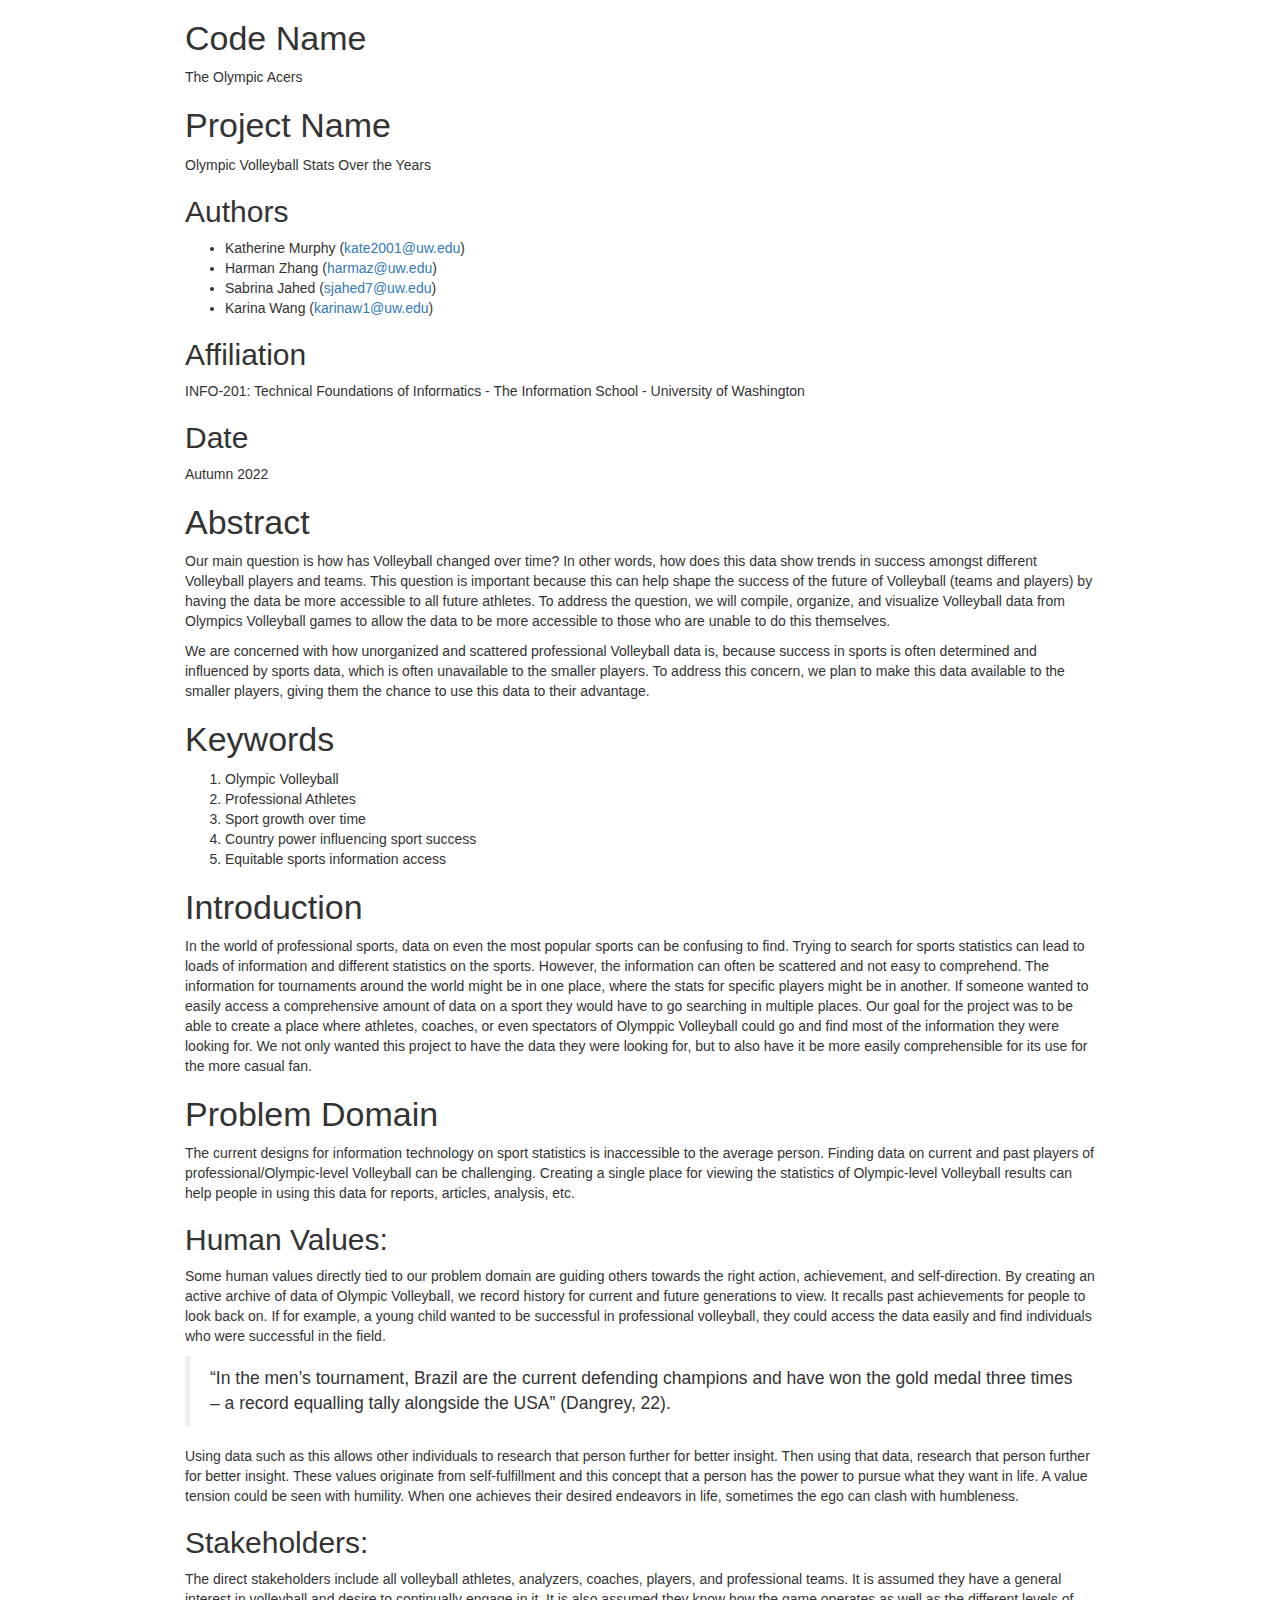
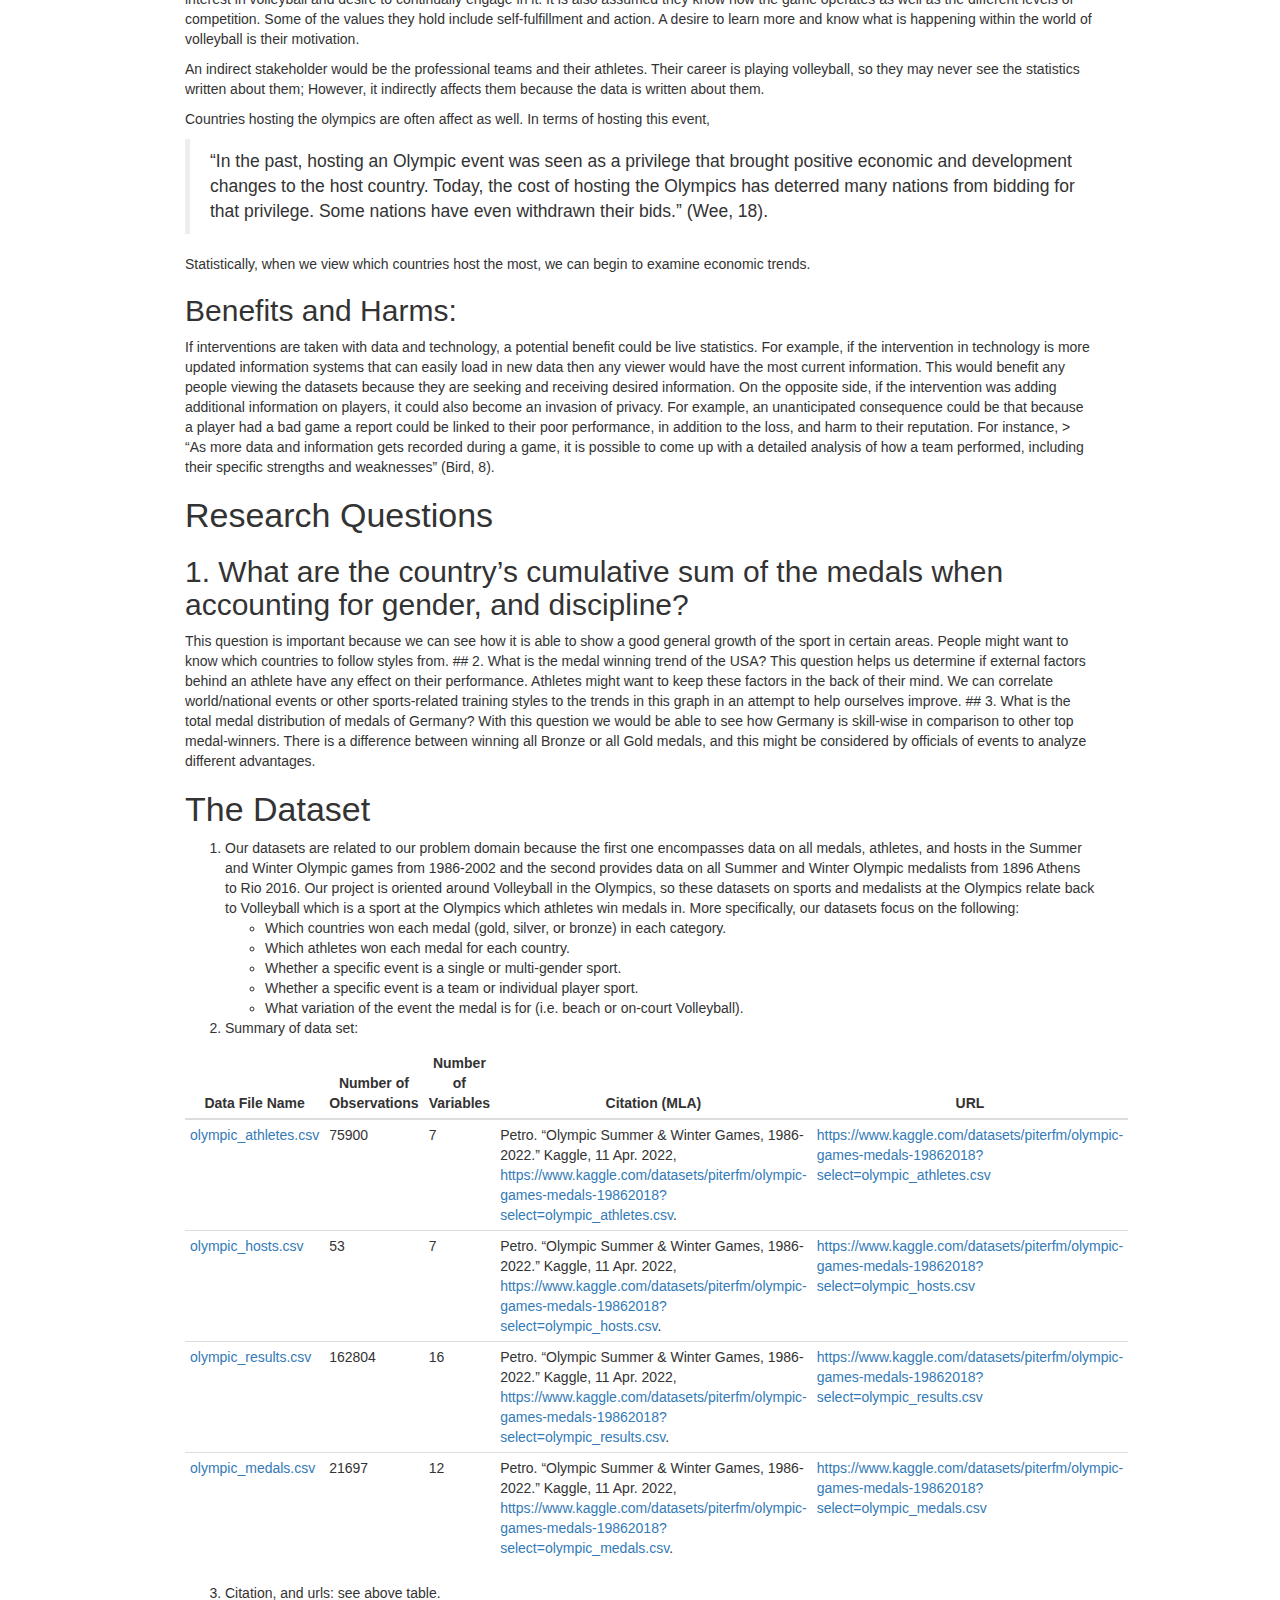
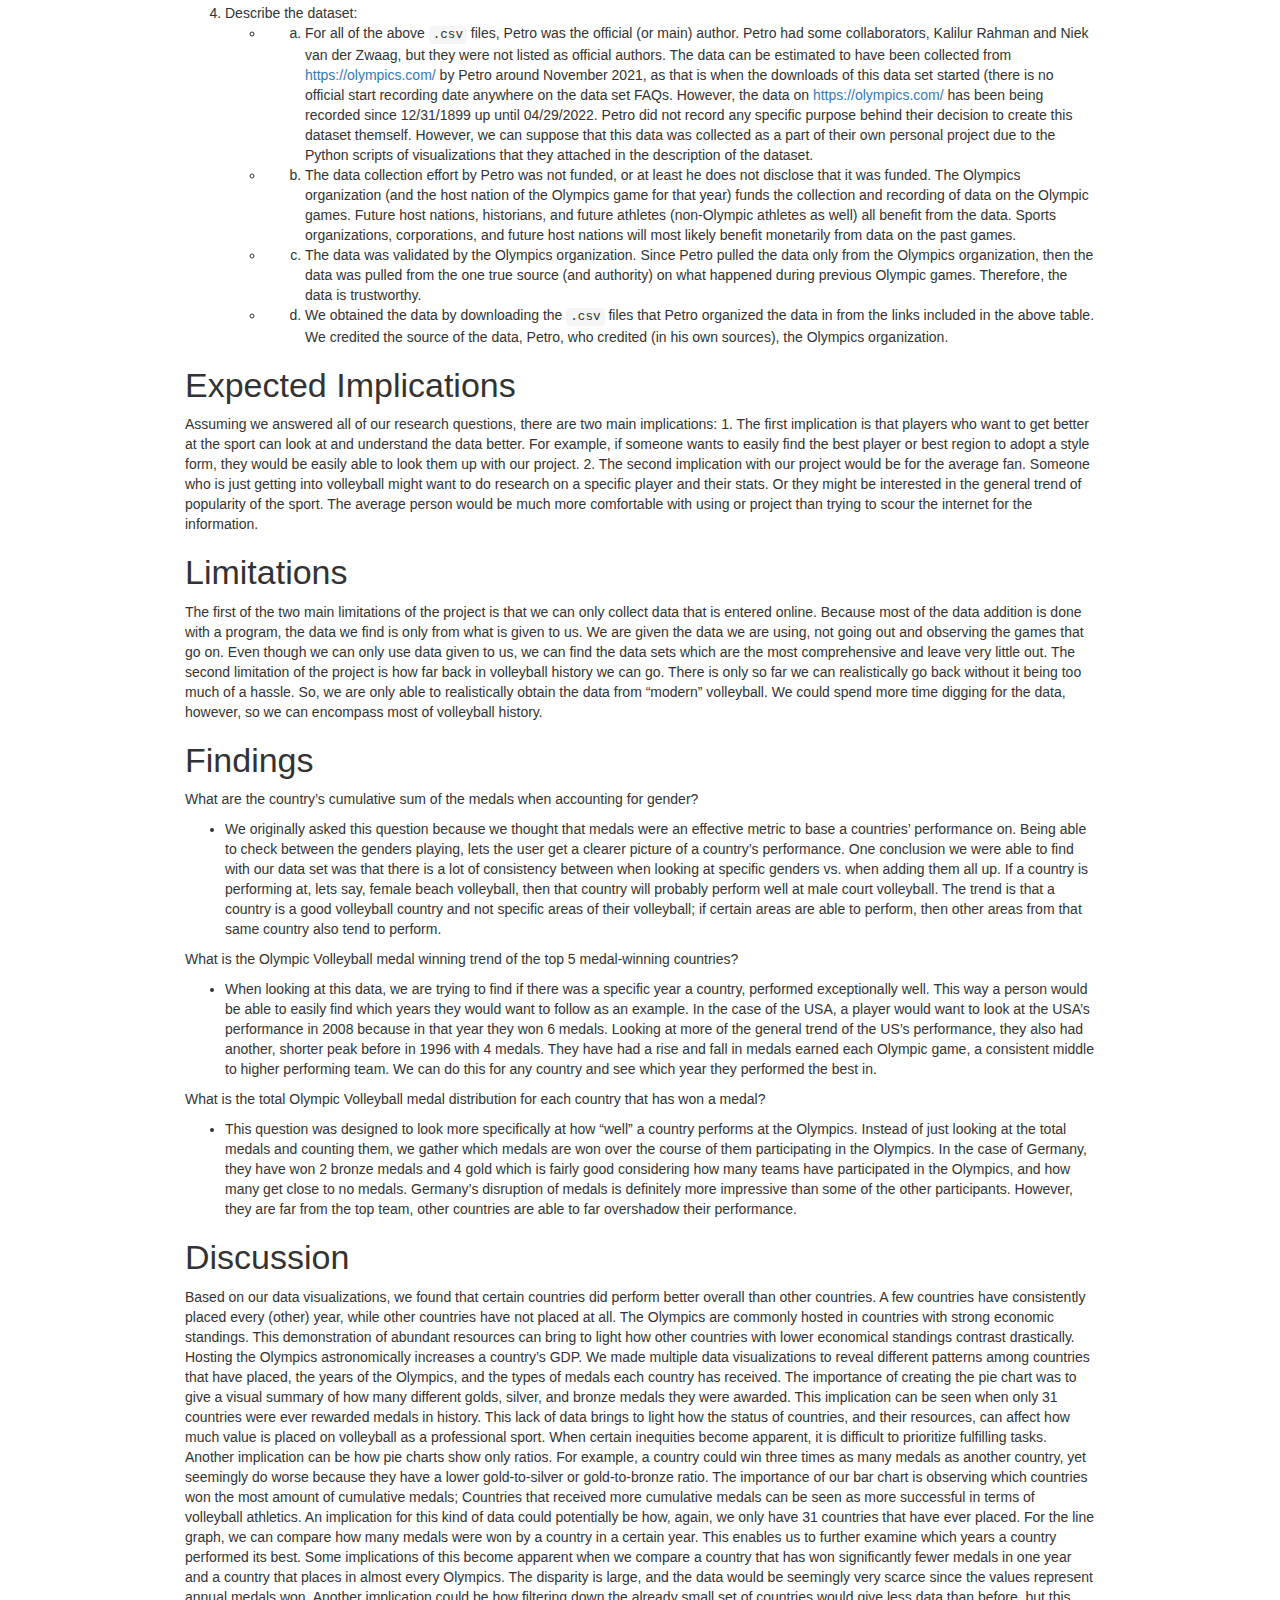
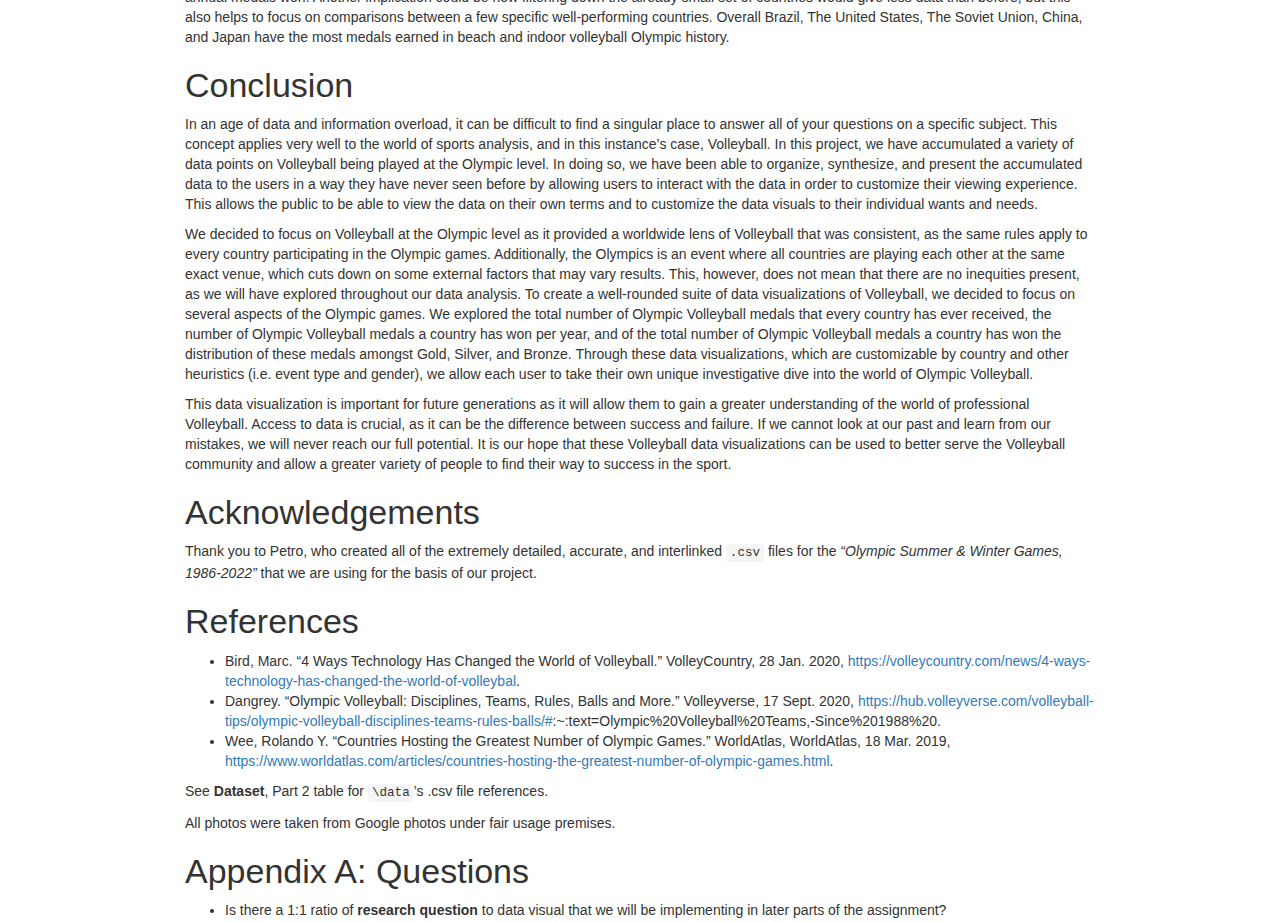
==== docs/p01-proposal.html @ c6825029 "finished p01" ====
<!DOCTYPE html>

<html>

<head>

<meta charset="utf-8" />
<meta name="generator" content="pandoc" />
<meta http-equiv="X-UA-Compatible" content="IE=EDGE" />




<title>p01-proposal</title>

<script>// Pandoc 2.9 adds attributes on both header and div. We remove the former (to
// be compatible with the behavior of Pandoc < 2.8).
document.addEventListener('DOMContentLoaded', function(e) {
  var hs = document.querySelectorAll("div.section[class*='level'] > :first-child");
  var i, h, a;
  for (i = 0; i < hs.length; i++) {
    h = hs[i];
    if (!/^h[1-6]$/i.test(h.tagName)) continue;  // it should be a header h1-h6
    a = h.attributes;
    while (a.length > 0) h.removeAttribute(a[0].name);
  }
});
</script>
<script>/*! jQuery v3.6.0 | (c) OpenJS Foundation and other contributors | jquery.org/license */
!function(e,t){"use strict";"object"==typeof module&&"object"==typeof module.exports?module.exports=e.document?t(e,!0):function(e){if(!e.document)throw new Error("jQuery requires a window with a document");return t(e)}:t(e)}("undefined"!=typeof window?window:this,function(C,e){"use strict";var t=[],r=Object.getPrototypeOf,s=t.slice,g=t.flat?function(e){return t.flat.call(e)}:function(e){return t.concat.apply([],e)},u=t.push,i=t.indexOf,n={},o=n.toString,v=n.hasOwnProperty,a=v.toString,l=a.call(Object),y={},m=function(e){return"function"==typeof e&&"number"!=typeof e.nodeType&&"function"!=typeof e.item},x=function(e){return null!=e&&e===e.window},E=C.document,c={type:!0,src:!0,nonce:!0,noModule:!0};function b(e,t,n){var r,i,o=(n=n||E).createElement("script");if(o.text=e,t)for(r in c)(i=t[r]||t.getAttribute&&t.getAttribute(r))&&o.setAttribute(r,i);n.head.appendChild(o).parentNode.removeChild(o)}function w(e){return null==e?e+"":"object"==typeof e||"function"==typeof e?n[o.call(e)]||"object":typeof e}var f="3.6.0",S=function(e,t){return new S.fn.init(e,t)};function p(e){var t=!!e&&"length"in e&&e.length,n=w(e);return!m(e)&&!x(e)&&("array"===n||0===t||"number"==typeof t&&0<t&&t-1 in e)}S.fn=S.prototype={jquery:f,constructor:S,length:0,toArray:function(){return s.call(this)},get:function(e){return null==e?s.call(this):e<0?this[e+this.length]:this[e]},pushStack:function(e){var t=S.merge(this.constructor(),e);return t.prevObject=this,t},each:function(e){return S.each(this,e)},map:function(n){return this.pushStack(S.map(this,function(e,t){return n.call(e,t,e)}))},slice:function(){return this.pushStack(s.apply(this,arguments))},first:function(){return this.eq(0)},last:function(){return this.eq(-1)},even:function(){return this.pushStack(S.grep(this,function(e,t){return(t+1)%2}))},odd:function(){return this.pushStack(S.grep(this,function(e,t){return t%2}))},eq:function(e){var t=this.length,n=+e+(e<0?t:0);return this.pushStack(0<=n&&n<t?[this[n]]:[])},end:function(){return this.prevObject||this.constructor()},push:u,sort:t.sort,splice:t.splice},S.extend=S.fn.extend=function(){var e,t,n,r,i,o,a=arguments[0]||{},s=1,u=arguments.length,l=!1;for("boolean"==typeof a&&(l=a,a=arguments[s]||{},s++),"object"==typeof a||m(a)||(a={}),s===u&&(a=this,s--);s<u;s++)if(null!=(e=arguments[s]))for(t in e)r=e[t],"__proto__"!==t&&a!==r&&(l&&r&&(S.isPlainObject(r)||(i=Array.isArray(r)))?(n=a[t],o=i&&!Array.isArray(n)?[]:i||S.isPlainObject(n)?n:{},i=!1,a[t]=S.extend(l,o,r)):void 0!==r&&(a[t]=r));return a},S.extend({expando:"jQuery"+(f+Math.random()).replace(/\D/g,""),isReady:!0,error:function(e){throw new Error(e)},noop:function(){},isPlainObject:function(e){var t,n;return!(!e||"[object Object]"!==o.call(e))&&(!(t=r(e))||"function"==typeof(n=v.call(t,"constructor")&&t.constructor)&&a.call(n)===l)},isEmptyObject:function(e){var t;for(t in e)return!1;return!0},globalEval:function(e,t,n){b(e,{nonce:t&&t.nonce},n)},each:function(e,t){var n,r=0;if(p(e)){for(n=e.length;r<n;r++)if(!1===t.call(e[r],r,e[r]))break}else for(r in e)if(!1===t.call(e[r],r,e[r]))break;return e},makeArray:function(e,t){var n=t||[];return null!=e&&(p(Object(e))?S.merge(n,"string"==typeof e?[e]:e):u.call(n,e)),n},inArray:function(e,t,n){return null==t?-1:i.call(t,e,n)},merge:function(e,t){for(var n=+t.length,r=0,i=e.length;r<n;r++)e[i++]=t[r];return e.length=i,e},grep:function(e,t,n){for(var r=[],i=0,o=e.length,a=!n;i<o;i++)!t(e[i],i)!==a&&r.push(e[i]);return r},map:function(e,t,n){var r,i,o=0,a=[];if(p(e))for(r=e.length;o<r;o++)null!=(i=t(e[o],o,n))&&a.push(i);else for(o in e)null!=(i=t(e[o],o,n))&&a.push(i);return g(a)},guid:1,support:y}),"function"==typeof Symbol&&(S.fn[Symbol.iterator]=t[Symbol.iterator]),S.each("Boolean Number String Function Array Date RegExp Object Error Symbol".split(" "),function(e,t){n["[object "+t+"]"]=t.toLowerCase()});var d=function(n){var e,d,b,o,i,h,f,g,w,u,l,T,C,a,E,v,s,c,y,S="sizzle"+1*new Date,p=n.document,k=0,r=0,m=ue(),x=ue(),A=ue(),N=ue(),j=function(e,t){return e===t&&(l=!0),0},D={}.hasOwnProperty,t=[],q=t.pop,L=t.push,H=t.push,O=t.slice,P=function(e,t){for(var n=0,r=e.length;n<r;n++)if(e[n]===t)return n;return-1},R="checked|selected|async|autofocus|autoplay|controls|defer|disabled|hidden|ismap|loop|multiple|open|readonly|required|scoped",M="[\\x20\\t\\r\\n\\f]",I="(?:\\\\[\\da-fA-F]{1,6}"+M+"?|\\\\[^\\r\\n\\f]|[\\w-]|[^\0-\\x7f])+",W="\\["+M+"*("+I+")(?:"+M+"*([*^$|!~]?=)"+M+"*(?:'((?:\\\\.|[^\\\\'])*)'|\"((?:\\\\.|[^\\\\\"])*)\"|("+I+"))|)"+M+"*\\]",F=":("+I+")(?:\\((('((?:\\\\.|[^\\\\'])*)'|\"((?:\\\\.|[^\\\\\"])*)\")|((?:\\\\.|[^\\\\()[\\]]|"+W+")*)|.*)\\)|)",B=new RegExp(M+"+","g"),$=new RegExp("^"+M+"+|((?:^|[^\\\\])(?:\\\\.)*)"+M+"+$","g"),_=new RegExp("^"+M+"*,"+M+"*"),z=new RegExp("^"+M+"*([>+~]|"+M+")"+M+"*"),U=new RegExp(M+"|>"),X=new RegExp(F),V=new RegExp("^"+I+"$"),G={ID:new RegExp("^#("+I+")"),CLASS:new RegExp("^\\.("+I+")"),TAG:new RegExp("^("+I+"|[*])"),ATTR:new RegExp("^"+W),PSEUDO:new RegExp("^"+F),CHILD:new RegExp("^:(only|first|last|nth|nth-last)-(child|of-type)(?:\\("+M+"*(even|odd|(([+-]|)(\\d*)n|)"+M+"*(?:([+-]|)"+M+"*(\\d+)|))"+M+"*\\)|)","i"),bool:new RegExp("^(?:"+R+")$","i"),needsContext:new RegExp("^"+M+"*[>+~]|:(even|odd|eq|gt|lt|nth|first|last)(?:\\("+M+"*((?:-\\d)?\\d*)"+M+"*\\)|)(?=[^-]|$)","i")},Y=/HTML$/i,Q=/^(?:input|select|textarea|button)$/i,J=/^h\d$/i,K=/^[^{]+\{\s*\[native \w/,Z=/^(?:#([\w-]+)|(\w+)|\.([\w-]+))$/,ee=/[+~]/,te=new RegExp("\\\\[\\da-fA-F]{1,6}"+M+"?|\\\\([^\\r\\n\\f])","g"),ne=function(e,t){var n="0x"+e.slice(1)-65536;return t||(n<0?String.fromCharCode(n+65536):String.fromCharCode(n>>10|55296,1023&n|56320))},re=/([\0-\x1f\x7f]|^-?\d)|^-$|[^\0-\x1f\x7f-\uFFFF\w-]/g,ie=function(e,t){return t?"\0"===e?"\ufffd":e.slice(0,-1)+"\\"+e.charCodeAt(e.length-1).toString(16)+" ":"\\"+e},oe=function(){T()},ae=be(function(e){return!0===e.disabled&&"fieldset"===e.nodeName.toLowerCase()},{dir:"parentNode",next:"legend"});try{H.apply(t=O.call(p.childNodes),p.childNodes),t[p.childNodes.length].nodeType}catch(e){H={apply:t.length?function(e,t){L.apply(e,O.call(t))}:function(e,t){var n=e.length,r=0;while(e[n++]=t[r++]);e.length=n-1}}}function se(t,e,n,r){var i,o,a,s,u,l,c,f=e&&e.ownerDocument,p=e?e.nodeType:9;if(n=n||[],"string"!=typeof t||!t||1!==p&&9!==p&&11!==p)return n;if(!r&&(T(e),e=e||C,E)){if(11!==p&&(u=Z.exec(t)))if(i=u[1]){if(9===p){if(!(a=e.getElementById(i)))return n;if(a.id===i)return n.push(a),n}else if(f&&(a=f.getElementById(i))&&y(e,a)&&a.id===i)return n.push(a),n}else{if(u[2])return H.apply(n,e.getElementsByTagName(t)),n;if((i=u[3])&&d.getElementsByClassName&&e.getElementsByClassName)return H.apply(n,e.getElementsByClassName(i)),n}if(d.qsa&&!N[t+" "]&&(!v||!v.test(t))&&(1!==p||"object"!==e.nodeName.toLowerCase())){if(c=t,f=e,1===p&&(U.test(t)||z.test(t))){(f=ee.test(t)&&ye(e.parentNode)||e)===e&&d.scope||((s=e.getAttribute("id"))?s=s.replace(re,ie):e.setAttribute("id",s=S)),o=(l=h(t)).length;while(o--)l[o]=(s?"#"+s:":scope")+" "+xe(l[o]);c=l.join(",")}try{return H.apply(n,f.querySelectorAll(c)),n}catch(e){N(t,!0)}finally{s===S&&e.removeAttribute("id")}}}return g(t.replace($,"$1"),e,n,r)}function ue(){var r=[];return function e(t,n){return r.push(t+" ")>b.cacheLength&&delete e[r.shift()],e[t+" "]=n}}function le(e){return e[S]=!0,e}function ce(e){var t=C.createElement("fieldset");try{return!!e(t)}catch(e){return!1}finally{t.parentNode&&t.parentNode.removeChild(t),t=null}}function fe(e,t){var n=e.split("|"),r=n.length;while(r--)b.attrHandle[n[r]]=t}function pe(e,t){var n=t&&e,r=n&&1===e.nodeType&&1===t.nodeType&&e.sourceIndex-t.sourceIndex;if(r)return r;if(n)while(n=n.nextSibling)if(n===t)return-1;return e?1:-1}function de(t){return function(e){return"input"===e.nodeName.toLowerCase()&&e.type===t}}function he(n){return function(e){var t=e.nodeName.toLowerCase();return("input"===t||"button"===t)&&e.type===n}}function ge(t){return function(e){return"form"in e?e.parentNode&&!1===e.disabled?"label"in e?"label"in e.parentNode?e.parentNode.disabled===t:e.disabled===t:e.isDisabled===t||e.isDisabled!==!t&&ae(e)===t:e.disabled===t:"label"in e&&e.disabled===t}}function ve(a){return le(function(o){return o=+o,le(function(e,t){var n,r=a([],e.length,o),i=r.length;while(i--)e[n=r[i]]&&(e[n]=!(t[n]=e[n]))})})}function ye(e){return e&&"undefined"!=typeof e.getElementsByTagName&&e}for(e in d=se.support={},i=se.isXML=function(e){var t=e&&e.namespaceURI,n=e&&(e.ownerDocument||e).documentElement;return!Y.test(t||n&&n.nodeName||"HTML")},T=se.setDocument=function(e){var t,n,r=e?e.ownerDocument||e:p;return r!=C&&9===r.nodeType&&r.documentElement&&(a=(C=r).documentElement,E=!i(C),p!=C&&(n=C.defaultView)&&n.top!==n&&(n.addEventListener?n.addEventListener("unload",oe,!1):n.attachEvent&&n.attachEvent("onunload",oe)),d.scope=ce(function(e){return a.appendChild(e).appendChild(C.createElement("div")),"undefined"!=typeof e.querySelectorAll&&!e.querySelectorAll(":scope fieldset div").length}),d.attributes=ce(function(e){return e.className="i",!e.getAttribute("className")}),d.getElementsByTagName=ce(function(e){return e.appendChild(C.createComment("")),!e.getElementsByTagName("*").length}),d.getElementsByClassName=K.test(C.getElementsByClassName),d.getById=ce(function(e){return a.appendChild(e).id=S,!C.getElementsByName||!C.getElementsByName(S).length}),d.getById?(b.filter.ID=function(e){var t=e.replace(te,ne);return function(e){return e.getAttribute("id")===t}},b.find.ID=function(e,t){if("undefined"!=typeof t.getElementById&&E){var n=t.getElementById(e);return n?[n]:[]}}):(b.filter.ID=function(e){var n=e.replace(te,ne);return function(e){var t="undefined"!=typeof e.getAttributeNode&&e.getAttributeNode("id");return t&&t.value===n}},b.find.ID=function(e,t){if("undefined"!=typeof t.getElementById&&E){var n,r,i,o=t.getElementById(e);if(o){if((n=o.getAttributeNode("id"))&&n.value===e)return[o];i=t.getElementsByName(e),r=0;while(o=i[r++])if((n=o.getAttributeNode("id"))&&n.value===e)return[o]}return[]}}),b.find.TAG=d.getElementsByTagName?function(e,t){return"undefined"!=typeof t.getElementsByTagName?t.getElementsByTagName(e):d.qsa?t.querySelectorAll(e):void 0}:function(e,t){var n,r=[],i=0,o=t.getElementsByTagName(e);if("*"===e){while(n=o[i++])1===n.nodeType&&r.push(n);return r}return o},b.find.CLASS=d.getElementsByClassName&&function(e,t){if("undefined"!=typeof t.getElementsByClassName&&E)return t.getElementsByClassName(e)},s=[],v=[],(d.qsa=K.test(C.querySelectorAll))&&(ce(function(e){var t;a.appendChild(e).innerHTML="<a id='"+S+"'></a><select id='"+S+"-\r\\' msallowcapture=''><option selected=''></option></select>",e.querySelectorAll("[msallowcapture^='']").length&&v.push("[*^$]="+M+"*(?:''|\"\")"),e.querySelectorAll("[selected]").length||v.push("\\["+M+"*(?:value|"+R+")"),e.querySelectorAll("[id~="+S+"-]").length||v.push("~="),(t=C.createElement("input")).setAttribute("name",""),e.appendChild(t),e.querySelectorAll("[name='']").length||v.push("\\["+M+"*name"+M+"*="+M+"*(?:''|\"\")"),e.querySelectorAll(":checked").length||v.push(":checked"),e.querySelectorAll("a#"+S+"+*").length||v.push(".#.+[+~]"),e.querySelectorAll("\\\f"),v.push("[\\r\\n\\f]")}),ce(function(e){e.innerHTML="<a href='' disabled='disabled'></a><select disabled='disabled'><option/></select>";var t=C.createElement("input");t.setAttribute("type","hidden"),e.appendChild(t).setAttribute("name","D"),e.querySelectorAll("[name=d]").length&&v.push("name"+M+"*[*^$|!~]?="),2!==e.querySelectorAll(":enabled").length&&v.push(":enabled",":disabled"),a.appendChild(e).disabled=!0,2!==e.querySelectorAll(":disabled").length&&v.push(":enabled",":disabled"),e.querySelectorAll("*,:x"),v.push(",.*:")})),(d.matchesSelector=K.test(c=a.matches||a.webkitMatchesSelector||a.mozMatchesSelector||a.oMatchesSelector||a.msMatchesSelector))&&ce(function(e){d.disconnectedMatch=c.call(e,"*"),c.call(e,"[s!='']:x"),s.push("!=",F)}),v=v.length&&new RegExp(v.join("|")),s=s.length&&new RegExp(s.join("|")),t=K.test(a.compareDocumentPosition),y=t||K.test(a.contains)?function(e,t){var n=9===e.nodeType?e.documentElement:e,r=t&&t.parentNode;return e===r||!(!r||1!==r.nodeType||!(n.contains?n.contains(r):e.compareDocumentPosition&&16&e.compareDocumentPosition(r)))}:function(e,t){if(t)while(t=t.parentNode)if(t===e)return!0;return!1},j=t?function(e,t){if(e===t)return l=!0,0;var n=!e.compareDocumentPosition-!t.compareDocumentPosition;return n||(1&(n=(e.ownerDocument||e)==(t.ownerDocument||t)?e.compareDocumentPosition(t):1)||!d.sortDetached&&t.compareDocumentPosition(e)===n?e==C||e.ownerDocument==p&&y(p,e)?-1:t==C||t.ownerDocument==p&&y(p,t)?1:u?P(u,e)-P(u,t):0:4&n?-1:1)}:function(e,t){if(e===t)return l=!0,0;var n,r=0,i=e.parentNode,o=t.parentNode,a=[e],s=[t];if(!i||!o)return e==C?-1:t==C?1:i?-1:o?1:u?P(u,e)-P(u,t):0;if(i===o)return pe(e,t);n=e;while(n=n.parentNode)a.unshift(n);n=t;while(n=n.parentNode)s.unshift(n);while(a[r]===s[r])r++;return r?pe(a[r],s[r]):a[r]==p?-1:s[r]==p?1:0}),C},se.matches=function(e,t){return se(e,null,null,t)},se.matchesSelector=function(e,t){if(T(e),d.matchesSelector&&E&&!N[t+" "]&&(!s||!s.test(t))&&(!v||!v.test(t)))try{var n=c.call(e,t);if(n||d.disconnectedMatch||e.document&&11!==e.document.nodeType)return n}catch(e){N(t,!0)}return 0<se(t,C,null,[e]).length},se.contains=function(e,t){return(e.ownerDocument||e)!=C&&T(e),y(e,t)},se.attr=function(e,t){(e.ownerDocument||e)!=C&&T(e);var n=b.attrHandle[t.toLowerCase()],r=n&&D.call(b.attrHandle,t.toLowerCase())?n(e,t,!E):void 0;return void 0!==r?r:d.attributes||!E?e.getAttribute(t):(r=e.getAttributeNode(t))&&r.specified?r.value:null},se.escape=function(e){return(e+"").replace(re,ie)},se.error=function(e){throw new Error("Syntax error, unrecognized expression: "+e)},se.uniqueSort=function(e){var t,n=[],r=0,i=0;if(l=!d.detectDuplicates,u=!d.sortStable&&e.slice(0),e.sort(j),l){while(t=e[i++])t===e[i]&&(r=n.push(i));while(r--)e.splice(n[r],1)}return u=null,e},o=se.getText=function(e){var t,n="",r=0,i=e.nodeType;if(i){if(1===i||9===i||11===i){if("string"==typeof e.textContent)return e.textContent;for(e=e.firstChild;e;e=e.nextSibling)n+=o(e)}else if(3===i||4===i)return e.nodeValue}else while(t=e[r++])n+=o(t);return n},(b=se.selectors={cacheLength:50,createPseudo:le,match:G,attrHandle:{},find:{},relative:{">":{dir:"parentNode",first:!0}," ":{dir:"parentNode"},"+":{dir:"previousSibling",first:!0},"~":{dir:"previousSibling"}},preFilter:{ATTR:function(e){return e[1]=e[1].replace(te,ne),e[3]=(e[3]||e[4]||e[5]||"").replace(te,ne),"~="===e[2]&&(e[3]=" "+e[3]+" "),e.slice(0,4)},CHILD:function(e){return e[1]=e[1].toLowerCase(),"nth"===e[1].slice(0,3)?(e[3]||se.error(e[0]),e[4]=+(e[4]?e[5]+(e[6]||1):2*("even"===e[3]||"odd"===e[3])),e[5]=+(e[7]+e[8]||"odd"===e[3])):e[3]&&se.error(e[0]),e},PSEUDO:function(e){var t,n=!e[6]&&e[2];return G.CHILD.test(e[0])?null:(e[3]?e[2]=e[4]||e[5]||"":n&&X.test(n)&&(t=h(n,!0))&&(t=n.indexOf(")",n.length-t)-n.length)&&(e[0]=e[0].slice(0,t),e[2]=n.slice(0,t)),e.slice(0,3))}},filter:{TAG:function(e){var t=e.replace(te,ne).toLowerCase();return"*"===e?function(){return!0}:function(e){return e.nodeName&&e.nodeName.toLowerCase()===t}},CLASS:function(e){var t=m[e+" "];return t||(t=new RegExp("(^|"+M+")"+e+"("+M+"|$)"))&&m(e,function(e){return t.test("string"==typeof e.className&&e.className||"undefined"!=typeof e.getAttribute&&e.getAttribute("class")||"")})},ATTR:function(n,r,i){return function(e){var t=se.attr(e,n);return null==t?"!="===r:!r||(t+="","="===r?t===i:"!="===r?t!==i:"^="===r?i&&0===t.indexOf(i):"*="===r?i&&-1<t.indexOf(i):"$="===r?i&&t.slice(-i.length)===i:"~="===r?-1<(" "+t.replace(B," ")+" ").indexOf(i):"|="===r&&(t===i||t.slice(0,i.length+1)===i+"-"))}},CHILD:function(h,e,t,g,v){var y="nth"!==h.slice(0,3),m="last"!==h.slice(-4),x="of-type"===e;return 1===g&&0===v?function(e){return!!e.parentNode}:function(e,t,n){var r,i,o,a,s,u,l=y!==m?"nextSibling":"previousSibling",c=e.parentNode,f=x&&e.nodeName.toLowerCase(),p=!n&&!x,d=!1;if(c){if(y){while(l){a=e;while(a=a[l])if(x?a.nodeName.toLowerCase()===f:1===a.nodeType)return!1;u=l="only"===h&&!u&&"nextSibling"}return!0}if(u=[m?c.firstChild:c.lastChild],m&&p){d=(s=(r=(i=(o=(a=c)[S]||(a[S]={}))[a.uniqueID]||(o[a.uniqueID]={}))[h]||[])[0]===k&&r[1])&&r[2],a=s&&c.childNodes[s];while(a=++s&&a&&a[l]||(d=s=0)||u.pop())if(1===a.nodeType&&++d&&a===e){i[h]=[k,s,d];break}}else if(p&&(d=s=(r=(i=(o=(a=e)[S]||(a[S]={}))[a.uniqueID]||(o[a.uniqueID]={}))[h]||[])[0]===k&&r[1]),!1===d)while(a=++s&&a&&a[l]||(d=s=0)||u.pop())if((x?a.nodeName.toLowerCase()===f:1===a.nodeType)&&++d&&(p&&((i=(o=a[S]||(a[S]={}))[a.uniqueID]||(o[a.uniqueID]={}))[h]=[k,d]),a===e))break;return(d-=v)===g||d%g==0&&0<=d/g}}},PSEUDO:function(e,o){var t,a=b.pseudos[e]||b.setFilters[e.toLowerCase()]||se.error("unsupported pseudo: "+e);return a[S]?a(o):1<a.length?(t=[e,e,"",o],b.setFilters.hasOwnProperty(e.toLowerCase())?le(function(e,t){var n,r=a(e,o),i=r.length;while(i--)e[n=P(e,r[i])]=!(t[n]=r[i])}):function(e){return a(e,0,t)}):a}},pseudos:{not:le(function(e){var r=[],i=[],s=f(e.replace($,"$1"));return s[S]?le(function(e,t,n,r){var i,o=s(e,null,r,[]),a=e.length;while(a--)(i=o[a])&&(e[a]=!(t[a]=i))}):function(e,t,n){return r[0]=e,s(r,null,n,i),r[0]=null,!i.pop()}}),has:le(function(t){return function(e){return 0<se(t,e).length}}),contains:le(function(t){return t=t.replace(te,ne),function(e){return-1<(e.textContent||o(e)).indexOf(t)}}),lang:le(function(n){return V.test(n||"")||se.error("unsupported lang: "+n),n=n.replace(te,ne).toLowerCase(),function(e){var t;do{if(t=E?e.lang:e.getAttribute("xml:lang")||e.getAttribute("lang"))return(t=t.toLowerCase())===n||0===t.indexOf(n+"-")}while((e=e.parentNode)&&1===e.nodeType);return!1}}),target:function(e){var t=n.location&&n.location.hash;return t&&t.slice(1)===e.id},root:function(e){return e===a},focus:function(e){return e===C.activeElement&&(!C.hasFocus||C.hasFocus())&&!!(e.type||e.href||~e.tabIndex)},enabled:ge(!1),disabled:ge(!0),checked:function(e){var t=e.nodeName.toLowerCase();return"input"===t&&!!e.checked||"option"===t&&!!e.selected},selected:function(e){return e.parentNode&&e.parentNode.selectedIndex,!0===e.selected},empty:function(e){for(e=e.firstChild;e;e=e.nextSibling)if(e.nodeType<6)return!1;return!0},parent:function(e){return!b.pseudos.empty(e)},header:function(e){return J.test(e.nodeName)},input:function(e){return Q.test(e.nodeName)},button:function(e){var t=e.nodeName.toLowerCase();return"input"===t&&"button"===e.type||"button"===t},text:function(e){var t;return"input"===e.nodeName.toLowerCase()&&"text"===e.type&&(null==(t=e.getAttribute("type"))||"text"===t.toLowerCase())},first:ve(function(){return[0]}),last:ve(function(e,t){return[t-1]}),eq:ve(function(e,t,n){return[n<0?n+t:n]}),even:ve(function(e,t){for(var n=0;n<t;n+=2)e.push(n);return e}),odd:ve(function(e,t){for(var n=1;n<t;n+=2)e.push(n);return e}),lt:ve(function(e,t,n){for(var r=n<0?n+t:t<n?t:n;0<=--r;)e.push(r);return e}),gt:ve(function(e,t,n){for(var r=n<0?n+t:n;++r<t;)e.push(r);return e})}}).pseudos.nth=b.pseudos.eq,{radio:!0,checkbox:!0,file:!0,password:!0,image:!0})b.pseudos[e]=de(e);for(e in{submit:!0,reset:!0})b.pseudos[e]=he(e);function me(){}function xe(e){for(var t=0,n=e.length,r="";t<n;t++)r+=e[t].value;return r}function be(s,e,t){var u=e.dir,l=e.next,c=l||u,f=t&&"parentNode"===c,p=r++;return e.first?function(e,t,n){while(e=e[u])if(1===e.nodeType||f)return s(e,t,n);return!1}:function(e,t,n){var r,i,o,a=[k,p];if(n){while(e=e[u])if((1===e.nodeType||f)&&s(e,t,n))return!0}else while(e=e[u])if(1===e.nodeType||f)if(i=(o=e[S]||(e[S]={}))[e.uniqueID]||(o[e.uniqueID]={}),l&&l===e.nodeName.toLowerCase())e=e[u]||e;else{if((r=i[c])&&r[0]===k&&r[1]===p)return a[2]=r[2];if((i[c]=a)[2]=s(e,t,n))return!0}return!1}}function we(i){return 1<i.length?function(e,t,n){var r=i.length;while(r--)if(!i[r](e,t,n))return!1;return!0}:i[0]}function Te(e,t,n,r,i){for(var o,a=[],s=0,u=e.length,l=null!=t;s<u;s++)(o=e[s])&&(n&&!n(o,r,i)||(a.push(o),l&&t.push(s)));return a}function Ce(d,h,g,v,y,e){return v&&!v[S]&&(v=Ce(v)),y&&!y[S]&&(y=Ce(y,e)),le(function(e,t,n,r){var i,o,a,s=[],u=[],l=t.length,c=e||function(e,t,n){for(var r=0,i=t.length;r<i;r++)se(e,t[r],n);return n}(h||"*",n.nodeType?[n]:n,[]),f=!d||!e&&h?c:Te(c,s,d,n,r),p=g?y||(e?d:l||v)?[]:t:f;if(g&&g(f,p,n,r),v){i=Te(p,u),v(i,[],n,r),o=i.length;while(o--)(a=i[o])&&(p[u[o]]=!(f[u[o]]=a))}if(e){if(y||d){if(y){i=[],o=p.length;while(o--)(a=p[o])&&i.push(f[o]=a);y(null,p=[],i,r)}o=p.length;while(o--)(a=p[o])&&-1<(i=y?P(e,a):s[o])&&(e[i]=!(t[i]=a))}}else p=Te(p===t?p.splice(l,p.length):p),y?y(null,t,p,r):H.apply(t,p)})}function Ee(e){for(var i,t,n,r=e.length,o=b.relative[e[0].type],a=o||b.relative[" "],s=o?1:0,u=be(function(e){return e===i},a,!0),l=be(function(e){return-1<P(i,e)},a,!0),c=[function(e,t,n){var r=!o&&(n||t!==w)||((i=t).nodeType?u(e,t,n):l(e,t,n));return i=null,r}];s<r;s++)if(t=b.relative[e[s].type])c=[be(we(c),t)];else{if((t=b.filter[e[s].type].apply(null,e[s].matches))[S]){for(n=++s;n<r;n++)if(b.relative[e[n].type])break;return Ce(1<s&&we(c),1<s&&xe(e.slice(0,s-1).concat({value:" "===e[s-2].type?"*":""})).replace($,"$1"),t,s<n&&Ee(e.slice(s,n)),n<r&&Ee(e=e.slice(n)),n<r&&xe(e))}c.push(t)}return we(c)}return me.prototype=b.filters=b.pseudos,b.setFilters=new me,h=se.tokenize=function(e,t){var n,r,i,o,a,s,u,l=x[e+" "];if(l)return t?0:l.slice(0);a=e,s=[],u=b.preFilter;while(a){for(o in n&&!(r=_.exec(a))||(r&&(a=a.slice(r[0].length)||a),s.push(i=[])),n=!1,(r=z.exec(a))&&(n=r.shift(),i.push({value:n,type:r[0].replace($," ")}),a=a.slice(n.length)),b.filter)!(r=G[o].exec(a))||u[o]&&!(r=u[o](r))||(n=r.shift(),i.push({value:n,type:o,matches:r}),a=a.slice(n.length));if(!n)break}return t?a.length:a?se.error(e):x(e,s).slice(0)},f=se.compile=function(e,t){var n,v,y,m,x,r,i=[],o=[],a=A[e+" "];if(!a){t||(t=h(e)),n=t.length;while(n--)(a=Ee(t[n]))[S]?i.push(a):o.push(a);(a=A(e,(v=o,m=0<(y=i).length,x=0<v.length,r=function(e,t,n,r,i){var o,a,s,u=0,l="0",c=e&&[],f=[],p=w,d=e||x&&b.find.TAG("*",i),h=k+=null==p?1:Math.random()||.1,g=d.length;for(i&&(w=t==C||t||i);l!==g&&null!=(o=d[l]);l++){if(x&&o){a=0,t||o.ownerDocument==C||(T(o),n=!E);while(s=v[a++])if(s(o,t||C,n)){r.push(o);break}i&&(k=h)}m&&((o=!s&&o)&&u--,e&&c.push(o))}if(u+=l,m&&l!==u){a=0;while(s=y[a++])s(c,f,t,n);if(e){if(0<u)while(l--)c[l]||f[l]||(f[l]=q.call(r));f=Te(f)}H.apply(r,f),i&&!e&&0<f.length&&1<u+y.length&&se.uniqueSort(r)}return i&&(k=h,w=p),c},m?le(r):r))).selector=e}return a},g=se.select=function(e,t,n,r){var i,o,a,s,u,l="function"==typeof e&&e,c=!r&&h(e=l.selector||e);if(n=n||[],1===c.length){if(2<(o=c[0]=c[0].slice(0)).length&&"ID"===(a=o[0]).type&&9===t.nodeType&&E&&b.relative[o[1].type]){if(!(t=(b.find.ID(a.matches[0].replace(te,ne),t)||[])[0]))return n;l&&(t=t.parentNode),e=e.slice(o.shift().value.length)}i=G.needsContext.test(e)?0:o.length;while(i--){if(a=o[i],b.relative[s=a.type])break;if((u=b.find[s])&&(r=u(a.matches[0].replace(te,ne),ee.test(o[0].type)&&ye(t.parentNode)||t))){if(o.splice(i,1),!(e=r.length&&xe(o)))return H.apply(n,r),n;break}}}return(l||f(e,c))(r,t,!E,n,!t||ee.test(e)&&ye(t.parentNode)||t),n},d.sortStable=S.split("").sort(j).join("")===S,d.detectDuplicates=!!l,T(),d.sortDetached=ce(function(e){return 1&e.compareDocumentPosition(C.createElement("fieldset"))}),ce(function(e){return e.innerHTML="<a href='#'></a>","#"===e.firstChild.getAttribute("href")})||fe("type|href|height|width",function(e,t,n){if(!n)return e.getAttribute(t,"type"===t.toLowerCase()?1:2)}),d.attributes&&ce(function(e){return e.innerHTML="<input/>",e.firstChild.setAttribute("value",""),""===e.firstChild.getAttribute("value")})||fe("value",function(e,t,n){if(!n&&"input"===e.nodeName.toLowerCase())return e.defaultValue}),ce(function(e){return null==e.getAttribute("disabled")})||fe(R,function(e,t,n){var r;if(!n)return!0===e[t]?t.toLowerCase():(r=e.getAttributeNode(t))&&r.specified?r.value:null}),se}(C);S.find=d,S.expr=d.selectors,S.expr[":"]=S.expr.pseudos,S.uniqueSort=S.unique=d.uniqueSort,S.text=d.getText,S.isXMLDoc=d.isXML,S.contains=d.contains,S.escapeSelector=d.escape;var h=function(e,t,n){var r=[],i=void 0!==n;while((e=e[t])&&9!==e.nodeType)if(1===e.nodeType){if(i&&S(e).is(n))break;r.push(e)}return r},T=function(e,t){for(var n=[];e;e=e.nextSibling)1===e.nodeType&&e!==t&&n.push(e);return n},k=S.expr.match.needsContext;function A(e,t){return e.nodeName&&e.nodeName.toLowerCase()===t.toLowerCase()}var N=/^<([a-z][^\/\0>:\x20\t\r\n\f]*)[\x20\t\r\n\f]*\/?>(?:<\/\1>|)$/i;function j(e,n,r){return m(n)?S.grep(e,function(e,t){return!!n.call(e,t,e)!==r}):n.nodeType?S.grep(e,function(e){return e===n!==r}):"string"!=typeof n?S.grep(e,function(e){return-1<i.call(n,e)!==r}):S.filter(n,e,r)}S.filter=function(e,t,n){var r=t[0];return n&&(e=":not("+e+")"),1===t.length&&1===r.nodeType?S.find.matchesSelector(r,e)?[r]:[]:S.find.matches(e,S.grep(t,function(e){return 1===e.nodeType}))},S.fn.extend({find:function(e){var t,n,r=this.length,i=this;if("string"!=typeof e)return this.pushStack(S(e).filter(function(){for(t=0;t<r;t++)if(S.contains(i[t],this))return!0}));for(n=this.pushStack([]),t=0;t<r;t++)S.find(e,i[t],n);return 1<r?S.uniqueSort(n):n},filter:function(e){return this.pushStack(j(this,e||[],!1))},not:function(e){return this.pushStack(j(this,e||[],!0))},is:function(e){return!!j(this,"string"==typeof e&&k.test(e)?S(e):e||[],!1).length}});var D,q=/^(?:\s*(<[\w\W]+>)[^>]*|#([\w-]+))$/;(S.fn.init=function(e,t,n){var r,i;if(!e)return this;if(n=n||D,"string"==typeof e){if(!(r="<"===e[0]&&">"===e[e.length-1]&&3<=e.length?[null,e,null]:q.exec(e))||!r[1]&&t)return!t||t.jquery?(t||n).find(e):this.constructor(t).find(e);if(r[1]){if(t=t instanceof S?t[0]:t,S.merge(this,S.parseHTML(r[1],t&&t.nodeType?t.ownerDocument||t:E,!0)),N.test(r[1])&&S.isPlainObject(t))for(r in t)m(this[r])?this[r](t[r]):this.attr(r,t[r]);return this}return(i=E.getElementById(r[2]))&&(this[0]=i,this.length=1),this}return e.nodeType?(this[0]=e,this.length=1,this):m(e)?void 0!==n.ready?n.ready(e):e(S):S.makeArray(e,this)}).prototype=S.fn,D=S(E);var L=/^(?:parents|prev(?:Until|All))/,H={children:!0,contents:!0,next:!0,prev:!0};function O(e,t){while((e=e[t])&&1!==e.nodeType);return e}S.fn.extend({has:function(e){var t=S(e,this),n=t.length;return this.filter(function(){for(var e=0;e<n;e++)if(S.contains(this,t[e]))return!0})},closest:function(e,t){var n,r=0,i=this.length,o=[],a="string"!=typeof e&&S(e);if(!k.test(e))for(;r<i;r++)for(n=this[r];n&&n!==t;n=n.parentNode)if(n.nodeType<11&&(a?-1<a.index(n):1===n.nodeType&&S.find.matchesSelector(n,e))){o.push(n);break}return this.pushStack(1<o.length?S.uniqueSort(o):o)},index:function(e){return e?"string"==typeof e?i.call(S(e),this[0]):i.call(this,e.jquery?e[0]:e):this[0]&&this[0].parentNode?this.first().prevAll().length:-1},add:function(e,t){return this.pushStack(S.uniqueSort(S.merge(this.get(),S(e,t))))},addBack:function(e){return this.add(null==e?this.prevObject:this.prevObject.filter(e))}}),S.each({parent:function(e){var t=e.parentNode;return t&&11!==t.nodeType?t:null},parents:function(e){return h(e,"parentNode")},parentsUntil:function(e,t,n){return h(e,"parentNode",n)},next:function(e){return O(e,"nextSibling")},prev:function(e){return O(e,"previousSibling")},nextAll:function(e){return h(e,"nextSibling")},prevAll:function(e){return h(e,"previousSibling")},nextUntil:function(e,t,n){return h(e,"nextSibling",n)},prevUntil:function(e,t,n){return h(e,"previousSibling",n)},siblings:function(e){return T((e.parentNode||{}).firstChild,e)},children:function(e){return T(e.firstChild)},contents:function(e){return null!=e.contentDocument&&r(e.contentDocument)?e.contentDocument:(A(e,"template")&&(e=e.content||e),S.merge([],e.childNodes))}},function(r,i){S.fn[r]=function(e,t){var n=S.map(this,i,e);return"Until"!==r.slice(-5)&&(t=e),t&&"string"==typeof t&&(n=S.filter(t,n)),1<this.length&&(H[r]||S.uniqueSort(n),L.test(r)&&n.reverse()),this.pushStack(n)}});var P=/[^\x20\t\r\n\f]+/g;function R(e){return e}function M(e){throw e}function I(e,t,n,r){var i;try{e&&m(i=e.promise)?i.call(e).done(t).fail(n):e&&m(i=e.then)?i.call(e,t,n):t.apply(void 0,[e].slice(r))}catch(e){n.apply(void 0,[e])}}S.Callbacks=function(r){var e,n;r="string"==typeof r?(e=r,n={},S.each(e.match(P)||[],function(e,t){n[t]=!0}),n):S.extend({},r);var i,t,o,a,s=[],u=[],l=-1,c=function(){for(a=a||r.once,o=i=!0;u.length;l=-1){t=u.shift();while(++l<s.length)!1===s[l].apply(t[0],t[1])&&r.stopOnFalse&&(l=s.length,t=!1)}r.memory||(t=!1),i=!1,a&&(s=t?[]:"")},f={add:function(){return s&&(t&&!i&&(l=s.length-1,u.push(t)),function n(e){S.each(e,function(e,t){m(t)?r.unique&&f.has(t)||s.push(t):t&&t.length&&"string"!==w(t)&&n(t)})}(arguments),t&&!i&&c()),this},remove:function(){return S.each(arguments,function(e,t){var n;while(-1<(n=S.inArray(t,s,n)))s.splice(n,1),n<=l&&l--}),this},has:function(e){return e?-1<S.inArray(e,s):0<s.length},empty:function(){return s&&(s=[]),this},disable:function(){return a=u=[],s=t="",this},disabled:function(){return!s},lock:function(){return a=u=[],t||i||(s=t=""),this},locked:function(){return!!a},fireWith:function(e,t){return a||(t=[e,(t=t||[]).slice?t.slice():t],u.push(t),i||c()),this},fire:function(){return f.fireWith(this,arguments),this},fired:function(){return!!o}};return f},S.extend({Deferred:function(e){var o=[["notify","progress",S.Callbacks("memory"),S.Callbacks("memory"),2],["resolve","done",S.Callbacks("once memory"),S.Callbacks("once memory"),0,"resolved"],["reject","fail",S.Callbacks("once memory"),S.Callbacks("once memory"),1,"rejected"]],i="pending",a={state:function(){return i},always:function(){return s.done(arguments).fail(arguments),this},"catch":function(e){return a.then(null,e)},pipe:function(){var i=arguments;return S.Deferred(function(r){S.each(o,function(e,t){var n=m(i[t[4]])&&i[t[4]];s[t[1]](function(){var e=n&&n.apply(this,arguments);e&&m(e.promise)?e.promise().progress(r.notify).done(r.resolve).fail(r.reject):r[t[0]+"With"](this,n?[e]:arguments)})}),i=null}).promise()},then:function(t,n,r){var u=0;function l(i,o,a,s){return function(){var n=this,r=arguments,e=function(){var e,t;if(!(i<u)){if((e=a.apply(n,r))===o.promise())throw new TypeError("Thenable self-resolution");t=e&&("object"==typeof e||"function"==typeof e)&&e.then,m(t)?s?t.call(e,l(u,o,R,s),l(u,o,M,s)):(u++,t.call(e,l(u,o,R,s),l(u,o,M,s),l(u,o,R,o.notifyWith))):(a!==R&&(n=void 0,r=[e]),(s||o.resolveWith)(n,r))}},t=s?e:function(){try{e()}catch(e){S.Deferred.exceptionHook&&S.Deferred.exceptionHook(e,t.stackTrace),u<=i+1&&(a!==M&&(n=void 0,r=[e]),o.rejectWith(n,r))}};i?t():(S.Deferred.getStackHook&&(t.stackTrace=S.Deferred.getStackHook()),C.setTimeout(t))}}return S.Deferred(function(e){o[0][3].add(l(0,e,m(r)?r:R,e.notifyWith)),o[1][3].add(l(0,e,m(t)?t:R)),o[2][3].add(l(0,e,m(n)?n:M))}).promise()},promise:function(e){return null!=e?S.extend(e,a):a}},s={};return S.each(o,function(e,t){var n=t[2],r=t[5];a[t[1]]=n.add,r&&n.add(function(){i=r},o[3-e][2].disable,o[3-e][3].disable,o[0][2].lock,o[0][3].lock),n.add(t[3].fire),s[t[0]]=function(){return s[t[0]+"With"](this===s?void 0:this,arguments),this},s[t[0]+"With"]=n.fireWith}),a.promise(s),e&&e.call(s,s),s},when:function(e){var n=arguments.length,t=n,r=Array(t),i=s.call(arguments),o=S.Deferred(),a=function(t){return function(e){r[t]=this,i[t]=1<arguments.length?s.call(arguments):e,--n||o.resolveWith(r,i)}};if(n<=1&&(I(e,o.done(a(t)).resolve,o.reject,!n),"pending"===o.state()||m(i[t]&&i[t].then)))return o.then();while(t--)I(i[t],a(t),o.reject);return o.promise()}});var W=/^(Eval|Internal|Range|Reference|Syntax|Type|URI)Error$/;S.Deferred.exceptionHook=function(e,t){C.console&&C.console.warn&&e&&W.test(e.name)&&C.console.warn("jQuery.Deferred exception: "+e.message,e.stack,t)},S.readyException=function(e){C.setTimeout(function(){throw e})};var F=S.Deferred();function B(){E.removeEventListener("DOMContentLoaded",B),C.removeEventListener("load",B),S.ready()}S.fn.ready=function(e){return F.then(e)["catch"](function(e){S.readyException(e)}),this},S.extend({isReady:!1,readyWait:1,ready:function(e){(!0===e?--S.readyWait:S.isReady)||(S.isReady=!0)!==e&&0<--S.readyWait||F.resolveWith(E,[S])}}),S.ready.then=F.then,"complete"===E.readyState||"loading"!==E.readyState&&!E.documentElement.doScroll?C.setTimeout(S.ready):(E.addEventListener("DOMContentLoaded",B),C.addEventListener("load",B));var $=function(e,t,n,r,i,o,a){var s=0,u=e.length,l=null==n;if("object"===w(n))for(s in i=!0,n)$(e,t,s,n[s],!0,o,a);else if(void 0!==r&&(i=!0,m(r)||(a=!0),l&&(a?(t.call(e,r),t=null):(l=t,t=function(e,t,n){return l.call(S(e),n)})),t))for(;s<u;s++)t(e[s],n,a?r:r.call(e[s],s,t(e[s],n)));return i?e:l?t.call(e):u?t(e[0],n):o},_=/^-ms-/,z=/-([a-z])/g;function U(e,t){return t.toUpperCase()}function X(e){return e.replace(_,"ms-").replace(z,U)}var V=function(e){return 1===e.nodeType||9===e.nodeType||!+e.nodeType};function G(){this.expando=S.expando+G.uid++}G.uid=1,G.prototype={cache:function(e){var t=e[this.expando];return t||(t={},V(e)&&(e.nodeType?e[this.expando]=t:Object.defineProperty(e,this.expando,{value:t,configurable:!0}))),t},set:function(e,t,n){var r,i=this.cache(e);if("string"==typeof t)i[X(t)]=n;else for(r in t)i[X(r)]=t[r];return i},get:function(e,t){return void 0===t?this.cache(e):e[this.expando]&&e[this.expando][X(t)]},access:function(e,t,n){return void 0===t||t&&"string"==typeof t&&void 0===n?this.get(e,t):(this.set(e,t,n),void 0!==n?n:t)},remove:function(e,t){var n,r=e[this.expando];if(void 0!==r){if(void 0!==t){n=(t=Array.isArray(t)?t.map(X):(t=X(t))in r?[t]:t.match(P)||[]).length;while(n--)delete r[t[n]]}(void 0===t||S.isEmptyObject(r))&&(e.nodeType?e[this.expando]=void 0:delete e[this.expando])}},hasData:function(e){var t=e[this.expando];return void 0!==t&&!S.isEmptyObject(t)}};var Y=new G,Q=new G,J=/^(?:\{[\w\W]*\}|\[[\w\W]*\])$/,K=/[A-Z]/g;function Z(e,t,n){var r,i;if(void 0===n&&1===e.nodeType)if(r="data-"+t.replace(K,"-$&").toLowerCase(),"string"==typeof(n=e.getAttribute(r))){try{n="true"===(i=n)||"false"!==i&&("null"===i?null:i===+i+""?+i:J.test(i)?JSON.parse(i):i)}catch(e){}Q.set(e,t,n)}else n=void 0;return n}S.extend({hasData:function(e){return Q.hasData(e)||Y.hasData(e)},data:function(e,t,n){return Q.access(e,t,n)},removeData:function(e,t){Q.remove(e,t)},_data:function(e,t,n){return Y.access(e,t,n)},_removeData:function(e,t){Y.remove(e,t)}}),S.fn.extend({data:function(n,e){var t,r,i,o=this[0],a=o&&o.attributes;if(void 0===n){if(this.length&&(i=Q.get(o),1===o.nodeType&&!Y.get(o,"hasDataAttrs"))){t=a.length;while(t--)a[t]&&0===(r=a[t].name).indexOf("data-")&&(r=X(r.slice(5)),Z(o,r,i[r]));Y.set(o,"hasDataAttrs",!0)}return i}return"object"==typeof n?this.each(function(){Q.set(this,n)}):$(this,function(e){var t;if(o&&void 0===e)return void 0!==(t=Q.get(o,n))?t:void 0!==(t=Z(o,n))?t:void 0;this.each(function(){Q.set(this,n,e)})},null,e,1<arguments.length,null,!0)},removeData:function(e){return this.each(function(){Q.remove(this,e)})}}),S.extend({queue:function(e,t,n){var r;if(e)return t=(t||"fx")+"queue",r=Y.get(e,t),n&&(!r||Array.isArray(n)?r=Y.access(e,t,S.makeArray(n)):r.push(n)),r||[]},dequeue:function(e,t){t=t||"fx";var n=S.queue(e,t),r=n.length,i=n.shift(),o=S._queueHooks(e,t);"inprogress"===i&&(i=n.shift(),r--),i&&("fx"===t&&n.unshift("inprogress"),delete o.stop,i.call(e,function(){S.dequeue(e,t)},o)),!r&&o&&o.empty.fire()},_queueHooks:function(e,t){var n=t+"queueHooks";return Y.get(e,n)||Y.access(e,n,{empty:S.Callbacks("once memory").add(function(){Y.remove(e,[t+"queue",n])})})}}),S.fn.extend({queue:function(t,n){var e=2;return"string"!=typeof t&&(n=t,t="fx",e--),arguments.length<e?S.queue(this[0],t):void 0===n?this:this.each(function(){var e=S.queue(this,t,n);S._queueHooks(this,t),"fx"===t&&"inprogress"!==e[0]&&S.dequeue(this,t)})},dequeue:function(e){return this.each(function(){S.dequeue(this,e)})},clearQueue:function(e){return this.queue(e||"fx",[])},promise:function(e,t){var n,r=1,i=S.Deferred(),o=this,a=this.length,s=function(){--r||i.resolveWith(o,[o])};"string"!=typeof e&&(t=e,e=void 0),e=e||"fx";while(a--)(n=Y.get(o[a],e+"queueHooks"))&&n.empty&&(r++,n.empty.add(s));return s(),i.promise(t)}});var ee=/[+-]?(?:\d*\.|)\d+(?:[eE][+-]?\d+|)/.source,te=new RegExp("^(?:([+-])=|)("+ee+")([a-z%]*)$","i"),ne=["Top","Right","Bottom","Left"],re=E.documentElement,ie=function(e){return S.contains(e.ownerDocument,e)},oe={composed:!0};re.getRootNode&&(ie=function(e){return S.contains(e.ownerDocument,e)||e.getRootNode(oe)===e.ownerDocument});var ae=function(e,t){return"none"===(e=t||e).style.display||""===e.style.display&&ie(e)&&"none"===S.css(e,"display")};function se(e,t,n,r){var i,o,a=20,s=r?function(){return r.cur()}:function(){return S.css(e,t,"")},u=s(),l=n&&n[3]||(S.cssNumber[t]?"":"px"),c=e.nodeType&&(S.cssNumber[t]||"px"!==l&&+u)&&te.exec(S.css(e,t));if(c&&c[3]!==l){u/=2,l=l||c[3],c=+u||1;while(a--)S.style(e,t,c+l),(1-o)*(1-(o=s()/u||.5))<=0&&(a=0),c/=o;c*=2,S.style(e,t,c+l),n=n||[]}return n&&(c=+c||+u||0,i=n[1]?c+(n[1]+1)*n[2]:+n[2],r&&(r.unit=l,r.start=c,r.end=i)),i}var ue={};function le(e,t){for(var n,r,i,o,a,s,u,l=[],c=0,f=e.length;c<f;c++)(r=e[c]).style&&(n=r.style.display,t?("none"===n&&(l[c]=Y.get(r,"display")||null,l[c]||(r.style.display="")),""===r.style.display&&ae(r)&&(l[c]=(u=a=o=void 0,a=(i=r).ownerDocument,s=i.nodeName,(u=ue[s])||(o=a.body.appendChild(a.createElement(s)),u=S.css(o,"display"),o.parentNode.removeChild(o),"none"===u&&(u="block"),ue[s]=u)))):"none"!==n&&(l[c]="none",Y.set(r,"display",n)));for(c=0;c<f;c++)null!=l[c]&&(e[c].style.display=l[c]);return e}S.fn.extend({show:function(){return le(this,!0)},hide:function(){return le(this)},toggle:function(e){return"boolean"==typeof e?e?this.show():this.hide():this.each(function(){ae(this)?S(this).show():S(this).hide()})}});var ce,fe,pe=/^(?:checkbox|radio)$/i,de=/<([a-z][^\/\0>\x20\t\r\n\f]*)/i,he=/^$|^module$|\/(?:java|ecma)script/i;ce=E.createDocumentFragment().appendChild(E.createElement("div")),(fe=E.createElement("input")).setAttribute("type","radio"),fe.setAttribute("checked","checked"),fe.setAttribute("name","t"),ce.appendChild(fe),y.checkClone=ce.cloneNode(!0).cloneNode(!0).lastChild.checked,ce.innerHTML="<textarea>x</textarea>",y.noCloneChecked=!!ce.cloneNode(!0).lastChild.defaultValue,ce.innerHTML="<option></option>",y.option=!!ce.lastChild;var ge={thead:[1,"<table>","</table>"],col:[2,"<table><colgroup>","</colgroup></table>"],tr:[2,"<table><tbody>","</tbody></table>"],td:[3,"<table><tbody><tr>","</tr></tbody></table>"],_default:[0,"",""]};function ve(e,t){var n;return n="undefined"!=typeof e.getElementsByTagName?e.getElementsByTagName(t||"*"):"undefined"!=typeof e.querySelectorAll?e.querySelectorAll(t||"*"):[],void 0===t||t&&A(e,t)?S.merge([e],n):n}function ye(e,t){for(var n=0,r=e.length;n<r;n++)Y.set(e[n],"globalEval",!t||Y.get(t[n],"globalEval"))}ge.tbody=ge.tfoot=ge.colgroup=ge.caption=ge.thead,ge.th=ge.td,y.option||(ge.optgroup=ge.option=[1,"<select multiple='multiple'>","</select>"]);var me=/<|&#?\w+;/;function xe(e,t,n,r,i){for(var o,a,s,u,l,c,f=t.createDocumentFragment(),p=[],d=0,h=e.length;d<h;d++)if((o=e[d])||0===o)if("object"===w(o))S.merge(p,o.nodeType?[o]:o);else if(me.test(o)){a=a||f.appendChild(t.createElement("div")),s=(de.exec(o)||["",""])[1].toLowerCase(),u=ge[s]||ge._default,a.innerHTML=u[1]+S.htmlPrefilter(o)+u[2],c=u[0];while(c--)a=a.lastChild;S.merge(p,a.childNodes),(a=f.firstChild).textContent=""}else p.push(t.createTextNode(o));f.textContent="",d=0;while(o=p[d++])if(r&&-1<S.inArray(o,r))i&&i.push(o);else if(l=ie(o),a=ve(f.appendChild(o),"script"),l&&ye(a),n){c=0;while(o=a[c++])he.test(o.type||"")&&n.push(o)}return f}var be=/^([^.]*)(?:\.(.+)|)/;function we(){return!0}function Te(){return!1}function Ce(e,t){return e===function(){try{return E.activeElement}catch(e){}}()==("focus"===t)}function Ee(e,t,n,r,i,o){var a,s;if("object"==typeof t){for(s in"string"!=typeof n&&(r=r||n,n=void 0),t)Ee(e,s,n,r,t[s],o);return e}if(null==r&&null==i?(i=n,r=n=void 0):null==i&&("string"==typeof n?(i=r,r=void 0):(i=r,r=n,n=void 0)),!1===i)i=Te;else if(!i)return e;return 1===o&&(a=i,(i=function(e){return S().off(e),a.apply(this,arguments)}).guid=a.guid||(a.guid=S.guid++)),e.each(function(){S.event.add(this,t,i,r,n)})}function Se(e,i,o){o?(Y.set(e,i,!1),S.event.add(e,i,{namespace:!1,handler:function(e){var t,n,r=Y.get(this,i);if(1&e.isTrigger&&this[i]){if(r.length)(S.event.special[i]||{}).delegateType&&e.stopPropagation();else if(r=s.call(arguments),Y.set(this,i,r),t=o(this,i),this[i](),r!==(n=Y.get(this,i))||t?Y.set(this,i,!1):n={},r!==n)return e.stopImmediatePropagation(),e.preventDefault(),n&&n.value}else r.length&&(Y.set(this,i,{value:S.event.trigger(S.extend(r[0],S.Event.prototype),r.slice(1),this)}),e.stopImmediatePropagation())}})):void 0===Y.get(e,i)&&S.event.add(e,i,we)}S.event={global:{},add:function(t,e,n,r,i){var o,a,s,u,l,c,f,p,d,h,g,v=Y.get(t);if(V(t)){n.handler&&(n=(o=n).handler,i=o.selector),i&&S.find.matchesSelector(re,i),n.guid||(n.guid=S.guid++),(u=v.events)||(u=v.events=Object.create(null)),(a=v.handle)||(a=v.handle=function(e){return"undefined"!=typeof S&&S.event.triggered!==e.type?S.event.dispatch.apply(t,arguments):void 0}),l=(e=(e||"").match(P)||[""]).length;while(l--)d=g=(s=be.exec(e[l])||[])[1],h=(s[2]||"").split(".").sort(),d&&(f=S.event.special[d]||{},d=(i?f.delegateType:f.bindType)||d,f=S.event.special[d]||{},c=S.extend({type:d,origType:g,data:r,handler:n,guid:n.guid,selector:i,needsContext:i&&S.expr.match.needsContext.test(i),namespace:h.join(".")},o),(p=u[d])||((p=u[d]=[]).delegateCount=0,f.setup&&!1!==f.setup.call(t,r,h,a)||t.addEventListener&&t.addEventListener(d,a)),f.add&&(f.add.call(t,c),c.handler.guid||(c.handler.guid=n.guid)),i?p.splice(p.delegateCount++,0,c):p.push(c),S.event.global[d]=!0)}},remove:function(e,t,n,r,i){var o,a,s,u,l,c,f,p,d,h,g,v=Y.hasData(e)&&Y.get(e);if(v&&(u=v.events)){l=(t=(t||"").match(P)||[""]).length;while(l--)if(d=g=(s=be.exec(t[l])||[])[1],h=(s[2]||"").split(".").sort(),d){f=S.event.special[d]||{},p=u[d=(r?f.delegateType:f.bindType)||d]||[],s=s[2]&&new RegExp("(^|\\.)"+h.join("\\.(?:.*\\.|)")+"(\\.|$)"),a=o=p.length;while(o--)c=p[o],!i&&g!==c.origType||n&&n.guid!==c.guid||s&&!s.test(c.namespace)||r&&r!==c.selector&&("**"!==r||!c.selector)||(p.splice(o,1),c.selector&&p.delegateCount--,f.remove&&f.remove.call(e,c));a&&!p.length&&(f.teardown&&!1!==f.teardown.call(e,h,v.handle)||S.removeEvent(e,d,v.handle),delete u[d])}else for(d in u)S.event.remove(e,d+t[l],n,r,!0);S.isEmptyObject(u)&&Y.remove(e,"handle events")}},dispatch:function(e){var t,n,r,i,o,a,s=new Array(arguments.length),u=S.event.fix(e),l=(Y.get(this,"events")||Object.create(null))[u.type]||[],c=S.event.special[u.type]||{};for(s[0]=u,t=1;t<arguments.length;t++)s[t]=arguments[t];if(u.delegateTarget=this,!c.preDispatch||!1!==c.preDispatch.call(this,u)){a=S.event.handlers.call(this,u,l),t=0;while((i=a[t++])&&!u.isPropagationStopped()){u.currentTarget=i.elem,n=0;while((o=i.handlers[n++])&&!u.isImmediatePropagationStopped())u.rnamespace&&!1!==o.namespace&&!u.rnamespace.test(o.namespace)||(u.handleObj=o,u.data=o.data,void 0!==(r=((S.event.special[o.origType]||{}).handle||o.handler).apply(i.elem,s))&&!1===(u.result=r)&&(u.preventDefault(),u.stopPropagation()))}return c.postDispatch&&c.postDispatch.call(this,u),u.result}},handlers:function(e,t){var n,r,i,o,a,s=[],u=t.delegateCount,l=e.target;if(u&&l.nodeType&&!("click"===e.type&&1<=e.button))for(;l!==this;l=l.parentNode||this)if(1===l.nodeType&&("click"!==e.type||!0!==l.disabled)){for(o=[],a={},n=0;n<u;n++)void 0===a[i=(r=t[n]).selector+" "]&&(a[i]=r.needsContext?-1<S(i,this).index(l):S.find(i,this,null,[l]).length),a[i]&&o.push(r);o.length&&s.push({elem:l,handlers:o})}return l=this,u<t.length&&s.push({elem:l,handlers:t.slice(u)}),s},addProp:function(t,e){Object.defineProperty(S.Event.prototype,t,{enumerable:!0,configurable:!0,get:m(e)?function(){if(this.originalEvent)return e(this.originalEvent)}:function(){if(this.originalEvent)return this.originalEvent[t]},set:function(e){Object.defineProperty(this,t,{enumerable:!0,configurable:!0,writable:!0,value:e})}})},fix:function(e){return e[S.expando]?e:new S.Event(e)},special:{load:{noBubble:!0},click:{setup:function(e){var t=this||e;return pe.test(t.type)&&t.click&&A(t,"input")&&Se(t,"click",we),!1},trigger:function(e){var t=this||e;return pe.test(t.type)&&t.click&&A(t,"input")&&Se(t,"click"),!0},_default:function(e){var t=e.target;return pe.test(t.type)&&t.click&&A(t,"input")&&Y.get(t,"click")||A(t,"a")}},beforeunload:{postDispatch:function(e){void 0!==e.result&&e.originalEvent&&(e.originalEvent.returnValue=e.result)}}}},S.removeEvent=function(e,t,n){e.removeEventListener&&e.removeEventListener(t,n)},S.Event=function(e,t){if(!(this instanceof S.Event))return new S.Event(e,t);e&&e.type?(this.originalEvent=e,this.type=e.type,this.isDefaultPrevented=e.defaultPrevented||void 0===e.defaultPrevented&&!1===e.returnValue?we:Te,this.target=e.target&&3===e.target.nodeType?e.target.parentNode:e.target,this.currentTarget=e.currentTarget,this.relatedTarget=e.relatedTarget):this.type=e,t&&S.extend(this,t),this.timeStamp=e&&e.timeStamp||Date.now(),this[S.expando]=!0},S.Event.prototype={constructor:S.Event,isDefaultPrevented:Te,isPropagationStopped:Te,isImmediatePropagationStopped:Te,isSimulated:!1,preventDefault:function(){var e=this.originalEvent;this.isDefaultPrevented=we,e&&!this.isSimulated&&e.preventDefault()},stopPropagation:function(){var e=this.originalEvent;this.isPropagationStopped=we,e&&!this.isSimulated&&e.stopPropagation()},stopImmediatePropagation:function(){var e=this.originalEvent;this.isImmediatePropagationStopped=we,e&&!this.isSimulated&&e.stopImmediatePropagation(),this.stopPropagation()}},S.each({altKey:!0,bubbles:!0,cancelable:!0,changedTouches:!0,ctrlKey:!0,detail:!0,eventPhase:!0,metaKey:!0,pageX:!0,pageY:!0,shiftKey:!0,view:!0,"char":!0,code:!0,charCode:!0,key:!0,keyCode:!0,button:!0,buttons:!0,clientX:!0,clientY:!0,offsetX:!0,offsetY:!0,pointerId:!0,pointerType:!0,screenX:!0,screenY:!0,targetTouches:!0,toElement:!0,touches:!0,which:!0},S.event.addProp),S.each({focus:"focusin",blur:"focusout"},function(e,t){S.event.special[e]={setup:function(){return Se(this,e,Ce),!1},trigger:function(){return Se(this,e),!0},_default:function(){return!0},delegateType:t}}),S.each({mouseenter:"mouseover",mouseleave:"mouseout",pointerenter:"pointerover",pointerleave:"pointerout"},function(e,i){S.event.special[e]={delegateType:i,bindType:i,handle:function(e){var t,n=e.relatedTarget,r=e.handleObj;return n&&(n===this||S.contains(this,n))||(e.type=r.origType,t=r.handler.apply(this,arguments),e.type=i),t}}}),S.fn.extend({on:function(e,t,n,r){return Ee(this,e,t,n,r)},one:function(e,t,n,r){return Ee(this,e,t,n,r,1)},off:function(e,t,n){var r,i;if(e&&e.preventDefault&&e.handleObj)return r=e.handleObj,S(e.delegateTarget).off(r.namespace?r.origType+"."+r.namespace:r.origType,r.selector,r.handler),this;if("object"==typeof e){for(i in e)this.off(i,t,e[i]);return this}return!1!==t&&"function"!=typeof t||(n=t,t=void 0),!1===n&&(n=Te),this.each(function(){S.event.remove(this,e,n,t)})}});var ke=/<script|<style|<link/i,Ae=/checked\s*(?:[^=]|=\s*.checked.)/i,Ne=/^\s*<!(?:\[CDATA\[|--)|(?:\]\]|--)>\s*$/g;function je(e,t){return A(e,"table")&&A(11!==t.nodeType?t:t.firstChild,"tr")&&S(e).children("tbody")[0]||e}function De(e){return e.type=(null!==e.getAttribute("type"))+"/"+e.type,e}function qe(e){return"true/"===(e.type||"").slice(0,5)?e.type=e.type.slice(5):e.removeAttribute("type"),e}function Le(e,t){var n,r,i,o,a,s;if(1===t.nodeType){if(Y.hasData(e)&&(s=Y.get(e).events))for(i in Y.remove(t,"handle events"),s)for(n=0,r=s[i].length;n<r;n++)S.event.add(t,i,s[i][n]);Q.hasData(e)&&(o=Q.access(e),a=S.extend({},o),Q.set(t,a))}}function He(n,r,i,o){r=g(r);var e,t,a,s,u,l,c=0,f=n.length,p=f-1,d=r[0],h=m(d);if(h||1<f&&"string"==typeof d&&!y.checkClone&&Ae.test(d))return n.each(function(e){var t=n.eq(e);h&&(r[0]=d.call(this,e,t.html())),He(t,r,i,o)});if(f&&(t=(e=xe(r,n[0].ownerDocument,!1,n,o)).firstChild,1===e.childNodes.length&&(e=t),t||o)){for(s=(a=S.map(ve(e,"script"),De)).length;c<f;c++)u=e,c!==p&&(u=S.clone(u,!0,!0),s&&S.merge(a,ve(u,"script"))),i.call(n[c],u,c);if(s)for(l=a[a.length-1].ownerDocument,S.map(a,qe),c=0;c<s;c++)u=a[c],he.test(u.type||"")&&!Y.access(u,"globalEval")&&S.contains(l,u)&&(u.src&&"module"!==(u.type||"").toLowerCase()?S._evalUrl&&!u.noModule&&S._evalUrl(u.src,{nonce:u.nonce||u.getAttribute("nonce")},l):b(u.textContent.replace(Ne,""),u,l))}return n}function Oe(e,t,n){for(var r,i=t?S.filter(t,e):e,o=0;null!=(r=i[o]);o++)n||1!==r.nodeType||S.cleanData(ve(r)),r.parentNode&&(n&&ie(r)&&ye(ve(r,"script")),r.parentNode.removeChild(r));return e}S.extend({htmlPrefilter:function(e){return e},clone:function(e,t,n){var r,i,o,a,s,u,l,c=e.cloneNode(!0),f=ie(e);if(!(y.noCloneChecked||1!==e.nodeType&&11!==e.nodeType||S.isXMLDoc(e)))for(a=ve(c),r=0,i=(o=ve(e)).length;r<i;r++)s=o[r],u=a[r],void 0,"input"===(l=u.nodeName.toLowerCase())&&pe.test(s.type)?u.checked=s.checked:"input"!==l&&"textarea"!==l||(u.defaultValue=s.defaultValue);if(t)if(n)for(o=o||ve(e),a=a||ve(c),r=0,i=o.length;r<i;r++)Le(o[r],a[r]);else Le(e,c);return 0<(a=ve(c,"script")).length&&ye(a,!f&&ve(e,"script")),c},cleanData:function(e){for(var t,n,r,i=S.event.special,o=0;void 0!==(n=e[o]);o++)if(V(n)){if(t=n[Y.expando]){if(t.events)for(r in t.events)i[r]?S.event.remove(n,r):S.removeEvent(n,r,t.handle);n[Y.expando]=void 0}n[Q.expando]&&(n[Q.expando]=void 0)}}}),S.fn.extend({detach:function(e){return Oe(this,e,!0)},remove:function(e){return Oe(this,e)},text:function(e){return $(this,function(e){return void 0===e?S.text(this):this.empty().each(function(){1!==this.nodeType&&11!==this.nodeType&&9!==this.nodeType||(this.textContent=e)})},null,e,arguments.length)},append:function(){return He(this,arguments,function(e){1!==this.nodeType&&11!==this.nodeType&&9!==this.nodeType||je(this,e).appendChild(e)})},prepend:function(){return He(this,arguments,function(e){if(1===this.nodeType||11===this.nodeType||9===this.nodeType){var t=je(this,e);t.insertBefore(e,t.firstChild)}})},before:function(){return He(this,arguments,function(e){this.parentNode&&this.parentNode.insertBefore(e,this)})},after:function(){return He(this,arguments,function(e){this.parentNode&&this.parentNode.insertBefore(e,this.nextSibling)})},empty:function(){for(var e,t=0;null!=(e=this[t]);t++)1===e.nodeType&&(S.cleanData(ve(e,!1)),e.textContent="");return this},clone:function(e,t){return e=null!=e&&e,t=null==t?e:t,this.map(function(){return S.clone(this,e,t)})},html:function(e){return $(this,function(e){var t=this[0]||{},n=0,r=this.length;if(void 0===e&&1===t.nodeType)return t.innerHTML;if("string"==typeof e&&!ke.test(e)&&!ge[(de.exec(e)||["",""])[1].toLowerCase()]){e=S.htmlPrefilter(e);try{for(;n<r;n++)1===(t=this[n]||{}).nodeType&&(S.cleanData(ve(t,!1)),t.innerHTML=e);t=0}catch(e){}}t&&this.empty().append(e)},null,e,arguments.length)},replaceWith:function(){var n=[];return He(this,arguments,function(e){var t=this.parentNode;S.inArray(this,n)<0&&(S.cleanData(ve(this)),t&&t.replaceChild(e,this))},n)}}),S.each({appendTo:"append",prependTo:"prepend",insertBefore:"before",insertAfter:"after",replaceAll:"replaceWith"},function(e,a){S.fn[e]=function(e){for(var t,n=[],r=S(e),i=r.length-1,o=0;o<=i;o++)t=o===i?this:this.clone(!0),S(r[o])[a](t),u.apply(n,t.get());return this.pushStack(n)}});var Pe=new RegExp("^("+ee+")(?!px)[a-z%]+$","i"),Re=function(e){var t=e.ownerDocument.defaultView;return t&&t.opener||(t=C),t.getComputedStyle(e)},Me=function(e,t,n){var r,i,o={};for(i in t)o[i]=e.style[i],e.style[i]=t[i];for(i in r=n.call(e),t)e.style[i]=o[i];return r},Ie=new RegExp(ne.join("|"),"i");function We(e,t,n){var r,i,o,a,s=e.style;return(n=n||Re(e))&&(""!==(a=n.getPropertyValue(t)||n[t])||ie(e)||(a=S.style(e,t)),!y.pixelBoxStyles()&&Pe.test(a)&&Ie.test(t)&&(r=s.width,i=s.minWidth,o=s.maxWidth,s.minWidth=s.maxWidth=s.width=a,a=n.width,s.width=r,s.minWidth=i,s.maxWidth=o)),void 0!==a?a+"":a}function Fe(e,t){return{get:function(){if(!e())return(this.get=t).apply(this,arguments);delete this.get}}}!function(){function e(){if(l){u.style.cssText="position:absolute;left:-11111px;width:60px;margin-top:1px;padding:0;border:0",l.style.cssText="position:relative;display:block;box-sizing:border-box;overflow:scroll;margin:auto;border:1px;padding:1px;width:60%;top:1%",re.appendChild(u).appendChild(l);var e=C.getComputedStyle(l);n="1%"!==e.top,s=12===t(e.marginLeft),l.style.right="60%",o=36===t(e.right),r=36===t(e.width),l.style.position="absolute",i=12===t(l.offsetWidth/3),re.removeChild(u),l=null}}function t(e){return Math.round(parseFloat(e))}var n,r,i,o,a,s,u=E.createElement("div"),l=E.createElement("div");l.style&&(l.style.backgroundClip="content-box",l.cloneNode(!0).style.backgroundClip="",y.clearCloneStyle="content-box"===l.style.backgroundClip,S.extend(y,{boxSizingReliable:function(){return e(),r},pixelBoxStyles:function(){return e(),o},pixelPosition:function(){return e(),n},reliableMarginLeft:function(){return e(),s},scrollboxSize:function(){return e(),i},reliableTrDimensions:function(){var e,t,n,r;return null==a&&(e=E.createElement("table"),t=E.createElement("tr"),n=E.createElement("div"),e.style.cssText="position:absolute;left:-11111px;border-collapse:separate",t.style.cssText="border:1px solid",t.style.height="1px",n.style.height="9px",n.style.display="block",re.appendChild(e).appendChild(t).appendChild(n),r=C.getComputedStyle(t),a=parseInt(r.height,10)+parseInt(r.borderTopWidth,10)+parseInt(r.borderBottomWidth,10)===t.offsetHeight,re.removeChild(e)),a}}))}();var Be=["Webkit","Moz","ms"],$e=E.createElement("div").style,_e={};function ze(e){var t=S.cssProps[e]||_e[e];return t||(e in $e?e:_e[e]=function(e){var t=e[0].toUpperCase()+e.slice(1),n=Be.length;while(n--)if((e=Be[n]+t)in $e)return e}(e)||e)}var Ue=/^(none|table(?!-c[ea]).+)/,Xe=/^--/,Ve={position:"absolute",visibility:"hidden",display:"block"},Ge={letterSpacing:"0",fontWeight:"400"};function Ye(e,t,n){var r=te.exec(t);return r?Math.max(0,r[2]-(n||0))+(r[3]||"px"):t}function Qe(e,t,n,r,i,o){var a="width"===t?1:0,s=0,u=0;if(n===(r?"border":"content"))return 0;for(;a<4;a+=2)"margin"===n&&(u+=S.css(e,n+ne[a],!0,i)),r?("content"===n&&(u-=S.css(e,"padding"+ne[a],!0,i)),"margin"!==n&&(u-=S.css(e,"border"+ne[a]+"Width",!0,i))):(u+=S.css(e,"padding"+ne[a],!0,i),"padding"!==n?u+=S.css(e,"border"+ne[a]+"Width",!0,i):s+=S.css(e,"border"+ne[a]+"Width",!0,i));return!r&&0<=o&&(u+=Math.max(0,Math.ceil(e["offset"+t[0].toUpperCase()+t.slice(1)]-o-u-s-.5))||0),u}function Je(e,t,n){var r=Re(e),i=(!y.boxSizingReliable()||n)&&"border-box"===S.css(e,"boxSizing",!1,r),o=i,a=We(e,t,r),s="offset"+t[0].toUpperCase()+t.slice(1);if(Pe.test(a)){if(!n)return a;a="auto"}return(!y.boxSizingReliable()&&i||!y.reliableTrDimensions()&&A(e,"tr")||"auto"===a||!parseFloat(a)&&"inline"===S.css(e,"display",!1,r))&&e.getClientRects().length&&(i="border-box"===S.css(e,"boxSizing",!1,r),(o=s in e)&&(a=e[s])),(a=parseFloat(a)||0)+Qe(e,t,n||(i?"border":"content"),o,r,a)+"px"}function Ke(e,t,n,r,i){return new Ke.prototype.init(e,t,n,r,i)}S.extend({cssHooks:{opacity:{get:function(e,t){if(t){var n=We(e,"opacity");return""===n?"1":n}}}},cssNumber:{animationIterationCount:!0,columnCount:!0,fillOpacity:!0,flexGrow:!0,flexShrink:!0,fontWeight:!0,gridArea:!0,gridColumn:!0,gridColumnEnd:!0,gridColumnStart:!0,gridRow:!0,gridRowEnd:!0,gridRowStart:!0,lineHeight:!0,opacity:!0,order:!0,orphans:!0,widows:!0,zIndex:!0,zoom:!0},cssProps:{},style:function(e,t,n,r){if(e&&3!==e.nodeType&&8!==e.nodeType&&e.style){var i,o,a,s=X(t),u=Xe.test(t),l=e.style;if(u||(t=ze(s)),a=S.cssHooks[t]||S.cssHooks[s],void 0===n)return a&&"get"in a&&void 0!==(i=a.get(e,!1,r))?i:l[t];"string"===(o=typeof n)&&(i=te.exec(n))&&i[1]&&(n=se(e,t,i),o="number"),null!=n&&n==n&&("number"!==o||u||(n+=i&&i[3]||(S.cssNumber[s]?"":"px")),y.clearCloneStyle||""!==n||0!==t.indexOf("background")||(l[t]="inherit"),a&&"set"in a&&void 0===(n=a.set(e,n,r))||(u?l.setProperty(t,n):l[t]=n))}},css:function(e,t,n,r){var i,o,a,s=X(t);return Xe.test(t)||(t=ze(s)),(a=S.cssHooks[t]||S.cssHooks[s])&&"get"in a&&(i=a.get(e,!0,n)),void 0===i&&(i=We(e,t,r)),"normal"===i&&t in Ge&&(i=Ge[t]),""===n||n?(o=parseFloat(i),!0===n||isFinite(o)?o||0:i):i}}),S.each(["height","width"],function(e,u){S.cssHooks[u]={get:function(e,t,n){if(t)return!Ue.test(S.css(e,"display"))||e.getClientRects().length&&e.getBoundingClientRect().width?Je(e,u,n):Me(e,Ve,function(){return Je(e,u,n)})},set:function(e,t,n){var r,i=Re(e),o=!y.scrollboxSize()&&"absolute"===i.position,a=(o||n)&&"border-box"===S.css(e,"boxSizing",!1,i),s=n?Qe(e,u,n,a,i):0;return a&&o&&(s-=Math.ceil(e["offset"+u[0].toUpperCase()+u.slice(1)]-parseFloat(i[u])-Qe(e,u,"border",!1,i)-.5)),s&&(r=te.exec(t))&&"px"!==(r[3]||"px")&&(e.style[u]=t,t=S.css(e,u)),Ye(0,t,s)}}}),S.cssHooks.marginLeft=Fe(y.reliableMarginLeft,function(e,t){if(t)return(parseFloat(We(e,"marginLeft"))||e.getBoundingClientRect().left-Me(e,{marginLeft:0},function(){return e.getBoundingClientRect().left}))+"px"}),S.each({margin:"",padding:"",border:"Width"},function(i,o){S.cssHooks[i+o]={expand:function(e){for(var t=0,n={},r="string"==typeof e?e.split(" "):[e];t<4;t++)n[i+ne[t]+o]=r[t]||r[t-2]||r[0];return n}},"margin"!==i&&(S.cssHooks[i+o].set=Ye)}),S.fn.extend({css:function(e,t){return $(this,function(e,t,n){var r,i,o={},a=0;if(Array.isArray(t)){for(r=Re(e),i=t.length;a<i;a++)o[t[a]]=S.css(e,t[a],!1,r);return o}return void 0!==n?S.style(e,t,n):S.css(e,t)},e,t,1<arguments.length)}}),((S.Tween=Ke).prototype={constructor:Ke,init:function(e,t,n,r,i,o){this.elem=e,this.prop=n,this.easing=i||S.easing._default,this.options=t,this.start=this.now=this.cur(),this.end=r,this.unit=o||(S.cssNumber[n]?"":"px")},cur:function(){var e=Ke.propHooks[this.prop];return e&&e.get?e.get(this):Ke.propHooks._default.get(this)},run:function(e){var t,n=Ke.propHooks[this.prop];return this.options.duration?this.pos=t=S.easing[this.easing](e,this.options.duration*e,0,1,this.options.duration):this.pos=t=e,this.now=(this.end-this.start)*t+this.start,this.options.step&&this.options.step.call(this.elem,this.now,this),n&&n.set?n.set(this):Ke.propHooks._default.set(this),this}}).init.prototype=Ke.prototype,(Ke.propHooks={_default:{get:function(e){var t;return 1!==e.elem.nodeType||null!=e.elem[e.prop]&&null==e.elem.style[e.prop]?e.elem[e.prop]:(t=S.css(e.elem,e.prop,""))&&"auto"!==t?t:0},set:function(e){S.fx.step[e.prop]?S.fx.step[e.prop](e):1!==e.elem.nodeType||!S.cssHooks[e.prop]&&null==e.elem.style[ze(e.prop)]?e.elem[e.prop]=e.now:S.style(e.elem,e.prop,e.now+e.unit)}}}).scrollTop=Ke.propHooks.scrollLeft={set:function(e){e.elem.nodeType&&e.elem.parentNode&&(e.elem[e.prop]=e.now)}},S.easing={linear:function(e){return e},swing:function(e){return.5-Math.cos(e*Math.PI)/2},_default:"swing"},S.fx=Ke.prototype.init,S.fx.step={};var Ze,et,tt,nt,rt=/^(?:toggle|show|hide)$/,it=/queueHooks$/;function ot(){et&&(!1===E.hidden&&C.requestAnimationFrame?C.requestAnimationFrame(ot):C.setTimeout(ot,S.fx.interval),S.fx.tick())}function at(){return C.setTimeout(function(){Ze=void 0}),Ze=Date.now()}function st(e,t){var n,r=0,i={height:e};for(t=t?1:0;r<4;r+=2-t)i["margin"+(n=ne[r])]=i["padding"+n]=e;return t&&(i.opacity=i.width=e),i}function ut(e,t,n){for(var r,i=(lt.tweeners[t]||[]).concat(lt.tweeners["*"]),o=0,a=i.length;o<a;o++)if(r=i[o].call(n,t,e))return r}function lt(o,e,t){var n,a,r=0,i=lt.prefilters.length,s=S.Deferred().always(function(){delete u.elem}),u=function(){if(a)return!1;for(var e=Ze||at(),t=Math.max(0,l.startTime+l.duration-e),n=1-(t/l.duration||0),r=0,i=l.tweens.length;r<i;r++)l.tweens[r].run(n);return s.notifyWith(o,[l,n,t]),n<1&&i?t:(i||s.notifyWith(o,[l,1,0]),s.resolveWith(o,[l]),!1)},l=s.promise({elem:o,props:S.extend({},e),opts:S.extend(!0,{specialEasing:{},easing:S.easing._default},t),originalProperties:e,originalOptions:t,startTime:Ze||at(),duration:t.duration,tweens:[],createTween:function(e,t){var n=S.Tween(o,l.opts,e,t,l.opts.specialEasing[e]||l.opts.easing);return l.tweens.push(n),n},stop:function(e){var t=0,n=e?l.tweens.length:0;if(a)return this;for(a=!0;t<n;t++)l.tweens[t].run(1);return e?(s.notifyWith(o,[l,1,0]),s.resolveWith(o,[l,e])):s.rejectWith(o,[l,e]),this}}),c=l.props;for(!function(e,t){var n,r,i,o,a;for(n in e)if(i=t[r=X(n)],o=e[n],Array.isArray(o)&&(i=o[1],o=e[n]=o[0]),n!==r&&(e[r]=o,delete e[n]),(a=S.cssHooks[r])&&"expand"in a)for(n in o=a.expand(o),delete e[r],o)n in e||(e[n]=o[n],t[n]=i);else t[r]=i}(c,l.opts.specialEasing);r<i;r++)if(n=lt.prefilters[r].call(l,o,c,l.opts))return m(n.stop)&&(S._queueHooks(l.elem,l.opts.queue).stop=n.stop.bind(n)),n;return S.map(c,ut,l),m(l.opts.start)&&l.opts.start.call(o,l),l.progress(l.opts.progress).done(l.opts.done,l.opts.complete).fail(l.opts.fail).always(l.opts.always),S.fx.timer(S.extend(u,{elem:o,anim:l,queue:l.opts.queue})),l}S.Animation=S.extend(lt,{tweeners:{"*":[function(e,t){var n=this.createTween(e,t);return se(n.elem,e,te.exec(t),n),n}]},tweener:function(e,t){m(e)?(t=e,e=["*"]):e=e.match(P);for(var n,r=0,i=e.length;r<i;r++)n=e[r],lt.tweeners[n]=lt.tweeners[n]||[],lt.tweeners[n].unshift(t)},prefilters:[function(e,t,n){var r,i,o,a,s,u,l,c,f="width"in t||"height"in t,p=this,d={},h=e.style,g=e.nodeType&&ae(e),v=Y.get(e,"fxshow");for(r in n.queue||(null==(a=S._queueHooks(e,"fx")).unqueued&&(a.unqueued=0,s=a.empty.fire,a.empty.fire=function(){a.unqueued||s()}),a.unqueued++,p.always(function(){p.always(function(){a.unqueued--,S.queue(e,"fx").length||a.empty.fire()})})),t)if(i=t[r],rt.test(i)){if(delete t[r],o=o||"toggle"===i,i===(g?"hide":"show")){if("show"!==i||!v||void 0===v[r])continue;g=!0}d[r]=v&&v[r]||S.style(e,r)}if((u=!S.isEmptyObject(t))||!S.isEmptyObject(d))for(r in f&&1===e.nodeType&&(n.overflow=[h.overflow,h.overflowX,h.overflowY],null==(l=v&&v.display)&&(l=Y.get(e,"display")),"none"===(c=S.css(e,"display"))&&(l?c=l:(le([e],!0),l=e.style.display||l,c=S.css(e,"display"),le([e]))),("inline"===c||"inline-block"===c&&null!=l)&&"none"===S.css(e,"float")&&(u||(p.done(function(){h.display=l}),null==l&&(c=h.display,l="none"===c?"":c)),h.display="inline-block")),n.overflow&&(h.overflow="hidden",p.always(function(){h.overflow=n.overflow[0],h.overflowX=n.overflow[1],h.overflowY=n.overflow[2]})),u=!1,d)u||(v?"hidden"in v&&(g=v.hidden):v=Y.access(e,"fxshow",{display:l}),o&&(v.hidden=!g),g&&le([e],!0),p.done(function(){for(r in g||le([e]),Y.remove(e,"fxshow"),d)S.style(e,r,d[r])})),u=ut(g?v[r]:0,r,p),r in v||(v[r]=u.start,g&&(u.end=u.start,u.start=0))}],prefilter:function(e,t){t?lt.prefilters.unshift(e):lt.prefilters.push(e)}}),S.speed=function(e,t,n){var r=e&&"object"==typeof e?S.extend({},e):{complete:n||!n&&t||m(e)&&e,duration:e,easing:n&&t||t&&!m(t)&&t};return S.fx.off?r.duration=0:"number"!=typeof r.duration&&(r.duration in S.fx.speeds?r.duration=S.fx.speeds[r.duration]:r.duration=S.fx.speeds._default),null!=r.queue&&!0!==r.queue||(r.queue="fx"),r.old=r.complete,r.complete=function(){m(r.old)&&r.old.call(this),r.queue&&S.dequeue(this,r.queue)},r},S.fn.extend({fadeTo:function(e,t,n,r){return this.filter(ae).css("opacity",0).show().end().animate({opacity:t},e,n,r)},animate:function(t,e,n,r){var i=S.isEmptyObject(t),o=S.speed(e,n,r),a=function(){var e=lt(this,S.extend({},t),o);(i||Y.get(this,"finish"))&&e.stop(!0)};return a.finish=a,i||!1===o.queue?this.each(a):this.queue(o.queue,a)},stop:function(i,e,o){var a=function(e){var t=e.stop;delete e.stop,t(o)};return"string"!=typeof i&&(o=e,e=i,i=void 0),e&&this.queue(i||"fx",[]),this.each(function(){var e=!0,t=null!=i&&i+"queueHooks",n=S.timers,r=Y.get(this);if(t)r[t]&&r[t].stop&&a(r[t]);else for(t in r)r[t]&&r[t].stop&&it.test(t)&&a(r[t]);for(t=n.length;t--;)n[t].elem!==this||null!=i&&n[t].queue!==i||(n[t].anim.stop(o),e=!1,n.splice(t,1));!e&&o||S.dequeue(this,i)})},finish:function(a){return!1!==a&&(a=a||"fx"),this.each(function(){var e,t=Y.get(this),n=t[a+"queue"],r=t[a+"queueHooks"],i=S.timers,o=n?n.length:0;for(t.finish=!0,S.queue(this,a,[]),r&&r.stop&&r.stop.call(this,!0),e=i.length;e--;)i[e].elem===this&&i[e].queue===a&&(i[e].anim.stop(!0),i.splice(e,1));for(e=0;e<o;e++)n[e]&&n[e].finish&&n[e].finish.call(this);delete t.finish})}}),S.each(["toggle","show","hide"],function(e,r){var i=S.fn[r];S.fn[r]=function(e,t,n){return null==e||"boolean"==typeof e?i.apply(this,arguments):this.animate(st(r,!0),e,t,n)}}),S.each({slideDown:st("show"),slideUp:st("hide"),slideToggle:st("toggle"),fadeIn:{opacity:"show"},fadeOut:{opacity:"hide"},fadeToggle:{opacity:"toggle"}},function(e,r){S.fn[e]=function(e,t,n){return this.animate(r,e,t,n)}}),S.timers=[],S.fx.tick=function(){var e,t=0,n=S.timers;for(Ze=Date.now();t<n.length;t++)(e=n[t])()||n[t]!==e||n.splice(t--,1);n.length||S.fx.stop(),Ze=void 0},S.fx.timer=function(e){S.timers.push(e),S.fx.start()},S.fx.interval=13,S.fx.start=function(){et||(et=!0,ot())},S.fx.stop=function(){et=null},S.fx.speeds={slow:600,fast:200,_default:400},S.fn.delay=function(r,e){return r=S.fx&&S.fx.speeds[r]||r,e=e||"fx",this.queue(e,function(e,t){var n=C.setTimeout(e,r);t.stop=function(){C.clearTimeout(n)}})},tt=E.createElement("input"),nt=E.createElement("select").appendChild(E.createElement("option")),tt.type="checkbox",y.checkOn=""!==tt.value,y.optSelected=nt.selected,(tt=E.createElement("input")).value="t",tt.type="radio",y.radioValue="t"===tt.value;var ct,ft=S.expr.attrHandle;S.fn.extend({attr:function(e,t){return $(this,S.attr,e,t,1<arguments.length)},removeAttr:function(e){return this.each(function(){S.removeAttr(this,e)})}}),S.extend({attr:function(e,t,n){var r,i,o=e.nodeType;if(3!==o&&8!==o&&2!==o)return"undefined"==typeof e.getAttribute?S.prop(e,t,n):(1===o&&S.isXMLDoc(e)||(i=S.attrHooks[t.toLowerCase()]||(S.expr.match.bool.test(t)?ct:void 0)),void 0!==n?null===n?void S.removeAttr(e,t):i&&"set"in i&&void 0!==(r=i.set(e,n,t))?r:(e.setAttribute(t,n+""),n):i&&"get"in i&&null!==(r=i.get(e,t))?r:null==(r=S.find.attr(e,t))?void 0:r)},attrHooks:{type:{set:function(e,t){if(!y.radioValue&&"radio"===t&&A(e,"input")){var n=e.value;return e.setAttribute("type",t),n&&(e.value=n),t}}}},removeAttr:function(e,t){var n,r=0,i=t&&t.match(P);if(i&&1===e.nodeType)while(n=i[r++])e.removeAttribute(n)}}),ct={set:function(e,t,n){return!1===t?S.removeAttr(e,n):e.setAttribute(n,n),n}},S.each(S.expr.match.bool.source.match(/\w+/g),function(e,t){var a=ft[t]||S.find.attr;ft[t]=function(e,t,n){var r,i,o=t.toLowerCase();return n||(i=ft[o],ft[o]=r,r=null!=a(e,t,n)?o:null,ft[o]=i),r}});var pt=/^(?:input|select|textarea|button)$/i,dt=/^(?:a|area)$/i;function ht(e){return(e.match(P)||[]).join(" ")}function gt(e){return e.getAttribute&&e.getAttribute("class")||""}function vt(e){return Array.isArray(e)?e:"string"==typeof e&&e.match(P)||[]}S.fn.extend({prop:function(e,t){return $(this,S.prop,e,t,1<arguments.length)},removeProp:function(e){return this.each(function(){delete this[S.propFix[e]||e]})}}),S.extend({prop:function(e,t,n){var r,i,o=e.nodeType;if(3!==o&&8!==o&&2!==o)return 1===o&&S.isXMLDoc(e)||(t=S.propFix[t]||t,i=S.propHooks[t]),void 0!==n?i&&"set"in i&&void 0!==(r=i.set(e,n,t))?r:e[t]=n:i&&"get"in i&&null!==(r=i.get(e,t))?r:e[t]},propHooks:{tabIndex:{get:function(e){var t=S.find.attr(e,"tabindex");return t?parseInt(t,10):pt.test(e.nodeName)||dt.test(e.nodeName)&&e.href?0:-1}}},propFix:{"for":"htmlFor","class":"className"}}),y.optSelected||(S.propHooks.selected={get:function(e){var t=e.parentNode;return t&&t.parentNode&&t.parentNode.selectedIndex,null},set:function(e){var t=e.parentNode;t&&(t.selectedIndex,t.parentNode&&t.parentNode.selectedIndex)}}),S.each(["tabIndex","readOnly","maxLength","cellSpacing","cellPadding","rowSpan","colSpan","useMap","frameBorder","contentEditable"],function(){S.propFix[this.toLowerCase()]=this}),S.fn.extend({addClass:function(t){var e,n,r,i,o,a,s,u=0;if(m(t))return this.each(function(e){S(this).addClass(t.call(this,e,gt(this)))});if((e=vt(t)).length)while(n=this[u++])if(i=gt(n),r=1===n.nodeType&&" "+ht(i)+" "){a=0;while(o=e[a++])r.indexOf(" "+o+" ")<0&&(r+=o+" ");i!==(s=ht(r))&&n.setAttribute("class",s)}return this},removeClass:function(t){var e,n,r,i,o,a,s,u=0;if(m(t))return this.each(function(e){S(this).removeClass(t.call(this,e,gt(this)))});if(!arguments.length)return this.attr("class","");if((e=vt(t)).length)while(n=this[u++])if(i=gt(n),r=1===n.nodeType&&" "+ht(i)+" "){a=0;while(o=e[a++])while(-1<r.indexOf(" "+o+" "))r=r.replace(" "+o+" "," ");i!==(s=ht(r))&&n.setAttribute("class",s)}return this},toggleClass:function(i,t){var o=typeof i,a="string"===o||Array.isArray(i);return"boolean"==typeof t&&a?t?this.addClass(i):this.removeClass(i):m(i)?this.each(function(e){S(this).toggleClass(i.call(this,e,gt(this),t),t)}):this.each(function(){var e,t,n,r;if(a){t=0,n=S(this),r=vt(i);while(e=r[t++])n.hasClass(e)?n.removeClass(e):n.addClass(e)}else void 0!==i&&"boolean"!==o||((e=gt(this))&&Y.set(this,"__className__",e),this.setAttribute&&this.setAttribute("class",e||!1===i?"":Y.get(this,"__className__")||""))})},hasClass:function(e){var t,n,r=0;t=" "+e+" ";while(n=this[r++])if(1===n.nodeType&&-1<(" "+ht(gt(n))+" ").indexOf(t))return!0;return!1}});var yt=/\r/g;S.fn.extend({val:function(n){var r,e,i,t=this[0];return arguments.length?(i=m(n),this.each(function(e){var t;1===this.nodeType&&(null==(t=i?n.call(this,e,S(this).val()):n)?t="":"number"==typeof t?t+="":Array.isArray(t)&&(t=S.map(t,function(e){return null==e?"":e+""})),(r=S.valHooks[this.type]||S.valHooks[this.nodeName.toLowerCase()])&&"set"in r&&void 0!==r.set(this,t,"value")||(this.value=t))})):t?(r=S.valHooks[t.type]||S.valHooks[t.nodeName.toLowerCase()])&&"get"in r&&void 0!==(e=r.get(t,"value"))?e:"string"==typeof(e=t.value)?e.replace(yt,""):null==e?"":e:void 0}}),S.extend({valHooks:{option:{get:function(e){var t=S.find.attr(e,"value");return null!=t?t:ht(S.text(e))}},select:{get:function(e){var t,n,r,i=e.options,o=e.selectedIndex,a="select-one"===e.type,s=a?null:[],u=a?o+1:i.length;for(r=o<0?u:a?o:0;r<u;r++)if(((n=i[r]).selected||r===o)&&!n.disabled&&(!n.parentNode.disabled||!A(n.parentNode,"optgroup"))){if(t=S(n).val(),a)return t;s.push(t)}return s},set:function(e,t){var n,r,i=e.options,o=S.makeArray(t),a=i.length;while(a--)((r=i[a]).selected=-1<S.inArray(S.valHooks.option.get(r),o))&&(n=!0);return n||(e.selectedIndex=-1),o}}}}),S.each(["radio","checkbox"],function(){S.valHooks[this]={set:function(e,t){if(Array.isArray(t))return e.checked=-1<S.inArray(S(e).val(),t)}},y.checkOn||(S.valHooks[this].get=function(e){return null===e.getAttribute("value")?"on":e.value})}),y.focusin="onfocusin"in C;var mt=/^(?:focusinfocus|focusoutblur)$/,xt=function(e){e.stopPropagation()};S.extend(S.event,{trigger:function(e,t,n,r){var i,o,a,s,u,l,c,f,p=[n||E],d=v.call(e,"type")?e.type:e,h=v.call(e,"namespace")?e.namespace.split("."):[];if(o=f=a=n=n||E,3!==n.nodeType&&8!==n.nodeType&&!mt.test(d+S.event.triggered)&&(-1<d.indexOf(".")&&(d=(h=d.split(".")).shift(),h.sort()),u=d.indexOf(":")<0&&"on"+d,(e=e[S.expando]?e:new S.Event(d,"object"==typeof e&&e)).isTrigger=r?2:3,e.namespace=h.join("."),e.rnamespace=e.namespace?new RegExp("(^|\\.)"+h.join("\\.(?:.*\\.|)")+"(\\.|$)"):null,e.result=void 0,e.target||(e.target=n),t=null==t?[e]:S.makeArray(t,[e]),c=S.event.special[d]||{},r||!c.trigger||!1!==c.trigger.apply(n,t))){if(!r&&!c.noBubble&&!x(n)){for(s=c.delegateType||d,mt.test(s+d)||(o=o.parentNode);o;o=o.parentNode)p.push(o),a=o;a===(n.ownerDocument||E)&&p.push(a.defaultView||a.parentWindow||C)}i=0;while((o=p[i++])&&!e.isPropagationStopped())f=o,e.type=1<i?s:c.bindType||d,(l=(Y.get(o,"events")||Object.create(null))[e.type]&&Y.get(o,"handle"))&&l.apply(o,t),(l=u&&o[u])&&l.apply&&V(o)&&(e.result=l.apply(o,t),!1===e.result&&e.preventDefault());return e.type=d,r||e.isDefaultPrevented()||c._default&&!1!==c._default.apply(p.pop(),t)||!V(n)||u&&m(n[d])&&!x(n)&&((a=n[u])&&(n[u]=null),S.event.triggered=d,e.isPropagationStopped()&&f.addEventListener(d,xt),n[d](),e.isPropagationStopped()&&f.removeEventListener(d,xt),S.event.triggered=void 0,a&&(n[u]=a)),e.result}},simulate:function(e,t,n){var r=S.extend(new S.Event,n,{type:e,isSimulated:!0});S.event.trigger(r,null,t)}}),S.fn.extend({trigger:function(e,t){return this.each(function(){S.event.trigger(e,t,this)})},triggerHandler:function(e,t){var n=this[0];if(n)return S.event.trigger(e,t,n,!0)}}),y.focusin||S.each({focus:"focusin",blur:"focusout"},function(n,r){var i=function(e){S.event.simulate(r,e.target,S.event.fix(e))};S.event.special[r]={setup:function(){var e=this.ownerDocument||this.document||this,t=Y.access(e,r);t||e.addEventListener(n,i,!0),Y.access(e,r,(t||0)+1)},teardown:function(){var e=this.ownerDocument||this.document||this,t=Y.access(e,r)-1;t?Y.access(e,r,t):(e.removeEventListener(n,i,!0),Y.remove(e,r))}}});var bt=C.location,wt={guid:Date.now()},Tt=/\?/;S.parseXML=function(e){var t,n;if(!e||"string"!=typeof e)return null;try{t=(new C.DOMParser).parseFromString(e,"text/xml")}catch(e){}return n=t&&t.getElementsByTagName("parsererror")[0],t&&!n||S.error("Invalid XML: "+(n?S.map(n.childNodes,function(e){return e.textContent}).join("\n"):e)),t};var Ct=/\[\]$/,Et=/\r?\n/g,St=/^(?:submit|button|image|reset|file)$/i,kt=/^(?:input|select|textarea|keygen)/i;function At(n,e,r,i){var t;if(Array.isArray(e))S.each(e,function(e,t){r||Ct.test(n)?i(n,t):At(n+"["+("object"==typeof t&&null!=t?e:"")+"]",t,r,i)});else if(r||"object"!==w(e))i(n,e);else for(t in e)At(n+"["+t+"]",e[t],r,i)}S.param=function(e,t){var n,r=[],i=function(e,t){var n=m(t)?t():t;r[r.length]=encodeURIComponent(e)+"="+encodeURIComponent(null==n?"":n)};if(null==e)return"";if(Array.isArray(e)||e.jquery&&!S.isPlainObject(e))S.each(e,function(){i(this.name,this.value)});else for(n in e)At(n,e[n],t,i);return r.join("&")},S.fn.extend({serialize:function(){return S.param(this.serializeArray())},serializeArray:function(){return this.map(function(){var e=S.prop(this,"elements");return e?S.makeArray(e):this}).filter(function(){var e=this.type;return this.name&&!S(this).is(":disabled")&&kt.test(this.nodeName)&&!St.test(e)&&(this.checked||!pe.test(e))}).map(function(e,t){var n=S(this).val();return null==n?null:Array.isArray(n)?S.map(n,function(e){return{name:t.name,value:e.replace(Et,"\r\n")}}):{name:t.name,value:n.replace(Et,"\r\n")}}).get()}});var Nt=/%20/g,jt=/#.*$/,Dt=/([?&])_=[^&]*/,qt=/^(.*?):[ \t]*([^\r\n]*)$/gm,Lt=/^(?:GET|HEAD)$/,Ht=/^\/\//,Ot={},Pt={},Rt="*/".concat("*"),Mt=E.createElement("a");function It(o){return function(e,t){"string"!=typeof e&&(t=e,e="*");var n,r=0,i=e.toLowerCase().match(P)||[];if(m(t))while(n=i[r++])"+"===n[0]?(n=n.slice(1)||"*",(o[n]=o[n]||[]).unshift(t)):(o[n]=o[n]||[]).push(t)}}function Wt(t,i,o,a){var s={},u=t===Pt;function l(e){var r;return s[e]=!0,S.each(t[e]||[],function(e,t){var n=t(i,o,a);return"string"!=typeof n||u||s[n]?u?!(r=n):void 0:(i.dataTypes.unshift(n),l(n),!1)}),r}return l(i.dataTypes[0])||!s["*"]&&l("*")}function Ft(e,t){var n,r,i=S.ajaxSettings.flatOptions||{};for(n in t)void 0!==t[n]&&((i[n]?e:r||(r={}))[n]=t[n]);return r&&S.extend(!0,e,r),e}Mt.href=bt.href,S.extend({active:0,lastModified:{},etag:{},ajaxSettings:{url:bt.href,type:"GET",isLocal:/^(?:about|app|app-storage|.+-extension|file|res|widget):$/.test(bt.protocol),global:!0,processData:!0,async:!0,contentType:"application/x-www-form-urlencoded; charset=UTF-8",accepts:{"*":Rt,text:"text/plain",html:"text/html",xml:"application/xml, text/xml",json:"application/json, text/javascript"},contents:{xml:/\bxml\b/,html:/\bhtml/,json:/\bjson\b/},responseFields:{xml:"responseXML",text:"responseText",json:"responseJSON"},converters:{"* text":String,"text html":!0,"text json":JSON.parse,"text xml":S.parseXML},flatOptions:{url:!0,context:!0}},ajaxSetup:function(e,t){return t?Ft(Ft(e,S.ajaxSettings),t):Ft(S.ajaxSettings,e)},ajaxPrefilter:It(Ot),ajaxTransport:It(Pt),ajax:function(e,t){"object"==typeof e&&(t=e,e=void 0),t=t||{};var c,f,p,n,d,r,h,g,i,o,v=S.ajaxSetup({},t),y=v.context||v,m=v.context&&(y.nodeType||y.jquery)?S(y):S.event,x=S.Deferred(),b=S.Callbacks("once memory"),w=v.statusCode||{},a={},s={},u="canceled",T={readyState:0,getResponseHeader:function(e){var t;if(h){if(!n){n={};while(t=qt.exec(p))n[t[1].toLowerCase()+" "]=(n[t[1].toLowerCase()+" "]||[]).concat(t[2])}t=n[e.toLowerCase()+" "]}return null==t?null:t.join(", ")},getAllResponseHeaders:function(){return h?p:null},setRequestHeader:function(e,t){return null==h&&(e=s[e.toLowerCase()]=s[e.toLowerCase()]||e,a[e]=t),this},overrideMimeType:function(e){return null==h&&(v.mimeType=e),this},statusCode:function(e){var t;if(e)if(h)T.always(e[T.status]);else for(t in e)w[t]=[w[t],e[t]];return this},abort:function(e){var t=e||u;return c&&c.abort(t),l(0,t),this}};if(x.promise(T),v.url=((e||v.url||bt.href)+"").replace(Ht,bt.protocol+"//"),v.type=t.method||t.type||v.method||v.type,v.dataTypes=(v.dataType||"*").toLowerCase().match(P)||[""],null==v.crossDomain){r=E.createElement("a");try{r.href=v.url,r.href=r.href,v.crossDomain=Mt.protocol+"//"+Mt.host!=r.protocol+"//"+r.host}catch(e){v.crossDomain=!0}}if(v.data&&v.processData&&"string"!=typeof v.data&&(v.data=S.param(v.data,v.traditional)),Wt(Ot,v,t,T),h)return T;for(i in(g=S.event&&v.global)&&0==S.active++&&S.event.trigger("ajaxStart"),v.type=v.type.toUpperCase(),v.hasContent=!Lt.test(v.type),f=v.url.replace(jt,""),v.hasContent?v.data&&v.processData&&0===(v.contentType||"").indexOf("application/x-www-form-urlencoded")&&(v.data=v.data.replace(Nt,"+")):(o=v.url.slice(f.length),v.data&&(v.processData||"string"==typeof v.data)&&(f+=(Tt.test(f)?"&":"?")+v.data,delete v.data),!1===v.cache&&(f=f.replace(Dt,"$1"),o=(Tt.test(f)?"&":"?")+"_="+wt.guid+++o),v.url=f+o),v.ifModified&&(S.lastModified[f]&&T.setRequestHeader("If-Modified-Since",S.lastModified[f]),S.etag[f]&&T.setRequestHeader("If-None-Match",S.etag[f])),(v.data&&v.hasContent&&!1!==v.contentType||t.contentType)&&T.setRequestHeader("Content-Type",v.contentType),T.setRequestHeader("Accept",v.dataTypes[0]&&v.accepts[v.dataTypes[0]]?v.accepts[v.dataTypes[0]]+("*"!==v.dataTypes[0]?", "+Rt+"; q=0.01":""):v.accepts["*"]),v.headers)T.setRequestHeader(i,v.headers[i]);if(v.beforeSend&&(!1===v.beforeSend.call(y,T,v)||h))return T.abort();if(u="abort",b.add(v.complete),T.done(v.success),T.fail(v.error),c=Wt(Pt,v,t,T)){if(T.readyState=1,g&&m.trigger("ajaxSend",[T,v]),h)return T;v.async&&0<v.timeout&&(d=C.setTimeout(function(){T.abort("timeout")},v.timeout));try{h=!1,c.send(a,l)}catch(e){if(h)throw e;l(-1,e)}}else l(-1,"No Transport");function l(e,t,n,r){var i,o,a,s,u,l=t;h||(h=!0,d&&C.clearTimeout(d),c=void 0,p=r||"",T.readyState=0<e?4:0,i=200<=e&&e<300||304===e,n&&(s=function(e,t,n){var r,i,o,a,s=e.contents,u=e.dataTypes;while("*"===u[0])u.shift(),void 0===r&&(r=e.mimeType||t.getResponseHeader("Content-Type"));if(r)for(i in s)if(s[i]&&s[i].test(r)){u.unshift(i);break}if(u[0]in n)o=u[0];else{for(i in n){if(!u[0]||e.converters[i+" "+u[0]]){o=i;break}a||(a=i)}o=o||a}if(o)return o!==u[0]&&u.unshift(o),n[o]}(v,T,n)),!i&&-1<S.inArray("script",v.dataTypes)&&S.inArray("json",v.dataTypes)<0&&(v.converters["text script"]=function(){}),s=function(e,t,n,r){var i,o,a,s,u,l={},c=e.dataTypes.slice();if(c[1])for(a in e.converters)l[a.toLowerCase()]=e.converters[a];o=c.shift();while(o)if(e.responseFields[o]&&(n[e.responseFields[o]]=t),!u&&r&&e.dataFilter&&(t=e.dataFilter(t,e.dataType)),u=o,o=c.shift())if("*"===o)o=u;else if("*"!==u&&u!==o){if(!(a=l[u+" "+o]||l["* "+o]))for(i in l)if((s=i.split(" "))[1]===o&&(a=l[u+" "+s[0]]||l["* "+s[0]])){!0===a?a=l[i]:!0!==l[i]&&(o=s[0],c.unshift(s[1]));break}if(!0!==a)if(a&&e["throws"])t=a(t);else try{t=a(t)}catch(e){return{state:"parsererror",error:a?e:"No conversion from "+u+" to "+o}}}return{state:"success",data:t}}(v,s,T,i),i?(v.ifModified&&((u=T.getResponseHeader("Last-Modified"))&&(S.lastModified[f]=u),(u=T.getResponseHeader("etag"))&&(S.etag[f]=u)),204===e||"HEAD"===v.type?l="nocontent":304===e?l="notmodified":(l=s.state,o=s.data,i=!(a=s.error))):(a=l,!e&&l||(l="error",e<0&&(e=0))),T.status=e,T.statusText=(t||l)+"",i?x.resolveWith(y,[o,l,T]):x.rejectWith(y,[T,l,a]),T.statusCode(w),w=void 0,g&&m.trigger(i?"ajaxSuccess":"ajaxError",[T,v,i?o:a]),b.fireWith(y,[T,l]),g&&(m.trigger("ajaxComplete",[T,v]),--S.active||S.event.trigger("ajaxStop")))}return T},getJSON:function(e,t,n){return S.get(e,t,n,"json")},getScript:function(e,t){return S.get(e,void 0,t,"script")}}),S.each(["get","post"],function(e,i){S[i]=function(e,t,n,r){return m(t)&&(r=r||n,n=t,t=void 0),S.ajax(S.extend({url:e,type:i,dataType:r,data:t,success:n},S.isPlainObject(e)&&e))}}),S.ajaxPrefilter(function(e){var t;for(t in e.headers)"content-type"===t.toLowerCase()&&(e.contentType=e.headers[t]||"")}),S._evalUrl=function(e,t,n){return S.ajax({url:e,type:"GET",dataType:"script",cache:!0,async:!1,global:!1,converters:{"text script":function(){}},dataFilter:function(e){S.globalEval(e,t,n)}})},S.fn.extend({wrapAll:function(e){var t;return this[0]&&(m(e)&&(e=e.call(this[0])),t=S(e,this[0].ownerDocument).eq(0).clone(!0),this[0].parentNode&&t.insertBefore(this[0]),t.map(function(){var e=this;while(e.firstElementChild)e=e.firstElementChild;return e}).append(this)),this},wrapInner:function(n){return m(n)?this.each(function(e){S(this).wrapInner(n.call(this,e))}):this.each(function(){var e=S(this),t=e.contents();t.length?t.wrapAll(n):e.append(n)})},wrap:function(t){var n=m(t);return this.each(function(e){S(this).wrapAll(n?t.call(this,e):t)})},unwrap:function(e){return this.parent(e).not("body").each(function(){S(this).replaceWith(this.childNodes)}),this}}),S.expr.pseudos.hidden=function(e){return!S.expr.pseudos.visible(e)},S.expr.pseudos.visible=function(e){return!!(e.offsetWidth||e.offsetHeight||e.getClientRects().length)},S.ajaxSettings.xhr=function(){try{return new C.XMLHttpRequest}catch(e){}};var Bt={0:200,1223:204},$t=S.ajaxSettings.xhr();y.cors=!!$t&&"withCredentials"in $t,y.ajax=$t=!!$t,S.ajaxTransport(function(i){var o,a;if(y.cors||$t&&!i.crossDomain)return{send:function(e,t){var n,r=i.xhr();if(r.open(i.type,i.url,i.async,i.username,i.password),i.xhrFields)for(n in i.xhrFields)r[n]=i.xhrFields[n];for(n in i.mimeType&&r.overrideMimeType&&r.overrideMimeType(i.mimeType),i.crossDomain||e["X-Requested-With"]||(e["X-Requested-With"]="XMLHttpRequest"),e)r.setRequestHeader(n,e[n]);o=function(e){return function(){o&&(o=a=r.onload=r.onerror=r.onabort=r.ontimeout=r.onreadystatechange=null,"abort"===e?r.abort():"error"===e?"number"!=typeof r.status?t(0,"error"):t(r.status,r.statusText):t(Bt[r.status]||r.status,r.statusText,"text"!==(r.responseType||"text")||"string"!=typeof r.responseText?{binary:r.response}:{text:r.responseText},r.getAllResponseHeaders()))}},r.onload=o(),a=r.onerror=r.ontimeout=o("error"),void 0!==r.onabort?r.onabort=a:r.onreadystatechange=function(){4===r.readyState&&C.setTimeout(function(){o&&a()})},o=o("abort");try{r.send(i.hasContent&&i.data||null)}catch(e){if(o)throw e}},abort:function(){o&&o()}}}),S.ajaxPrefilter(function(e){e.crossDomain&&(e.contents.script=!1)}),S.ajaxSetup({accepts:{script:"text/javascript, application/javascript, application/ecmascript, application/x-ecmascript"},contents:{script:/\b(?:java|ecma)script\b/},converters:{"text script":function(e){return S.globalEval(e),e}}}),S.ajaxPrefilter("script",function(e){void 0===e.cache&&(e.cache=!1),e.crossDomain&&(e.type="GET")}),S.ajaxTransport("script",function(n){var r,i;if(n.crossDomain||n.scriptAttrs)return{send:function(e,t){r=S("<script>").attr(n.scriptAttrs||{}).prop({charset:n.scriptCharset,src:n.url}).on("load error",i=function(e){r.remove(),i=null,e&&t("error"===e.type?404:200,e.type)}),E.head.appendChild(r[0])},abort:function(){i&&i()}}});var _t,zt=[],Ut=/(=)\?(?=&|$)|\?\?/;S.ajaxSetup({jsonp:"callback",jsonpCallback:function(){var e=zt.pop()||S.expando+"_"+wt.guid++;return this[e]=!0,e}}),S.ajaxPrefilter("json jsonp",function(e,t,n){var r,i,o,a=!1!==e.jsonp&&(Ut.test(e.url)?"url":"string"==typeof e.data&&0===(e.contentType||"").indexOf("application/x-www-form-urlencoded")&&Ut.test(e.data)&&"data");if(a||"jsonp"===e.dataTypes[0])return r=e.jsonpCallback=m(e.jsonpCallback)?e.jsonpCallback():e.jsonpCallback,a?e[a]=e[a].replace(Ut,"$1"+r):!1!==e.jsonp&&(e.url+=(Tt.test(e.url)?"&":"?")+e.jsonp+"="+r),e.converters["script json"]=function(){return o||S.error(r+" was not called"),o[0]},e.dataTypes[0]="json",i=C[r],C[r]=function(){o=arguments},n.always(function(){void 0===i?S(C).removeProp(r):C[r]=i,e[r]&&(e.jsonpCallback=t.jsonpCallback,zt.push(r)),o&&m(i)&&i(o[0]),o=i=void 0}),"script"}),y.createHTMLDocument=((_t=E.implementation.createHTMLDocument("").body).innerHTML="<form></form><form></form>",2===_t.childNodes.length),S.parseHTML=function(e,t,n){return"string"!=typeof e?[]:("boolean"==typeof t&&(n=t,t=!1),t||(y.createHTMLDocument?((r=(t=E.implementation.createHTMLDocument("")).createElement("base")).href=E.location.href,t.head.appendChild(r)):t=E),o=!n&&[],(i=N.exec(e))?[t.createElement(i[1])]:(i=xe([e],t,o),o&&o.length&&S(o).remove(),S.merge([],i.childNodes)));var r,i,o},S.fn.load=function(e,t,n){var r,i,o,a=this,s=e.indexOf(" ");return-1<s&&(r=ht(e.slice(s)),e=e.slice(0,s)),m(t)?(n=t,t=void 0):t&&"object"==typeof t&&(i="POST"),0<a.length&&S.ajax({url:e,type:i||"GET",dataType:"html",data:t}).done(function(e){o=arguments,a.html(r?S("<div>").append(S.parseHTML(e)).find(r):e)}).always(n&&function(e,t){a.each(function(){n.apply(this,o||[e.responseText,t,e])})}),this},S.expr.pseudos.animated=function(t){return S.grep(S.timers,function(e){return t===e.elem}).length},S.offset={setOffset:function(e,t,n){var r,i,o,a,s,u,l=S.css(e,"position"),c=S(e),f={};"static"===l&&(e.style.position="relative"),s=c.offset(),o=S.css(e,"top"),u=S.css(e,"left"),("absolute"===l||"fixed"===l)&&-1<(o+u).indexOf("auto")?(a=(r=c.position()).top,i=r.left):(a=parseFloat(o)||0,i=parseFloat(u)||0),m(t)&&(t=t.call(e,n,S.extend({},s))),null!=t.top&&(f.top=t.top-s.top+a),null!=t.left&&(f.left=t.left-s.left+i),"using"in t?t.using.call(e,f):c.css(f)}},S.fn.extend({offset:function(t){if(arguments.length)return void 0===t?this:this.each(function(e){S.offset.setOffset(this,t,e)});var e,n,r=this[0];return r?r.getClientRects().length?(e=r.getBoundingClientRect(),n=r.ownerDocument.defaultView,{top:e.top+n.pageYOffset,left:e.left+n.pageXOffset}):{top:0,left:0}:void 0},position:function(){if(this[0]){var e,t,n,r=this[0],i={top:0,left:0};if("fixed"===S.css(r,"position"))t=r.getBoundingClientRect();else{t=this.offset(),n=r.ownerDocument,e=r.offsetParent||n.documentElement;while(e&&(e===n.body||e===n.documentElement)&&"static"===S.css(e,"position"))e=e.parentNode;e&&e!==r&&1===e.nodeType&&((i=S(e).offset()).top+=S.css(e,"borderTopWidth",!0),i.left+=S.css(e,"borderLeftWidth",!0))}return{top:t.top-i.top-S.css(r,"marginTop",!0),left:t.left-i.left-S.css(r,"marginLeft",!0)}}},offsetParent:function(){return this.map(function(){var e=this.offsetParent;while(e&&"static"===S.css(e,"position"))e=e.offsetParent;return e||re})}}),S.each({scrollLeft:"pageXOffset",scrollTop:"pageYOffset"},function(t,i){var o="pageYOffset"===i;S.fn[t]=function(e){return $(this,function(e,t,n){var r;if(x(e)?r=e:9===e.nodeType&&(r=e.defaultView),void 0===n)return r?r[i]:e[t];r?r.scrollTo(o?r.pageXOffset:n,o?n:r.pageYOffset):e[t]=n},t,e,arguments.length)}}),S.each(["top","left"],function(e,n){S.cssHooks[n]=Fe(y.pixelPosition,function(e,t){if(t)return t=We(e,n),Pe.test(t)?S(e).position()[n]+"px":t})}),S.each({Height:"height",Width:"width"},function(a,s){S.each({padding:"inner"+a,content:s,"":"outer"+a},function(r,o){S.fn[o]=function(e,t){var n=arguments.length&&(r||"boolean"!=typeof e),i=r||(!0===e||!0===t?"margin":"border");return $(this,function(e,t,n){var r;return x(e)?0===o.indexOf("outer")?e["inner"+a]:e.document.documentElement["client"+a]:9===e.nodeType?(r=e.documentElement,Math.max(e.body["scroll"+a],r["scroll"+a],e.body["offset"+a],r["offset"+a],r["client"+a])):void 0===n?S.css(e,t,i):S.style(e,t,n,i)},s,n?e:void 0,n)}})}),S.each(["ajaxStart","ajaxStop","ajaxComplete","ajaxError","ajaxSuccess","ajaxSend"],function(e,t){S.fn[t]=function(e){return this.on(t,e)}}),S.fn.extend({bind:function(e,t,n){return this.on(e,null,t,n)},unbind:function(e,t){return this.off(e,null,t)},delegate:function(e,t,n,r){return this.on(t,e,n,r)},undelegate:function(e,t,n){return 1===arguments.length?this.off(e,"**"):this.off(t,e||"**",n)},hover:function(e,t){return this.mouseenter(e).mouseleave(t||e)}}),S.each("blur focus focusin focusout resize scroll click dblclick mousedown mouseup mousemove mouseover mouseout mouseenter mouseleave change select submit keydown keypress keyup contextmenu".split(" "),function(e,n){S.fn[n]=function(e,t){return 0<arguments.length?this.on(n,null,e,t):this.trigger(n)}});var Xt=/^[\s\uFEFF\xA0]+|[\s\uFEFF\xA0]+$/g;S.proxy=function(e,t){var n,r,i;if("string"==typeof t&&(n=e[t],t=e,e=n),m(e))return r=s.call(arguments,2),(i=function(){return e.apply(t||this,r.concat(s.call(arguments)))}).guid=e.guid=e.guid||S.guid++,i},S.holdReady=function(e){e?S.readyWait++:S.ready(!0)},S.isArray=Array.isArray,S.parseJSON=JSON.parse,S.nodeName=A,S.isFunction=m,S.isWindow=x,S.camelCase=X,S.type=w,S.now=Date.now,S.isNumeric=function(e){var t=S.type(e);return("number"===t||"string"===t)&&!isNaN(e-parseFloat(e))},S.trim=function(e){return null==e?"":(e+"").replace(Xt,"")},"function"==typeof define&&define.amd&&define("jquery",[],function(){return S});var Vt=C.jQuery,Gt=C.$;return S.noConflict=function(e){return C.$===S&&(C.$=Gt),e&&C.jQuery===S&&(C.jQuery=Vt),S},"undefined"==typeof e&&(C.jQuery=C.$=S),S});
</script>
<meta name="viewport" content="width=device-width, initial-scale=1" />
<style type="text/css">html{font-family:sans-serif;-webkit-text-size-adjust:100%;-ms-text-size-adjust:100%}body{margin:0}article,aside,details,figcaption,figure,footer,header,hgroup,main,menu,nav,section,summary{display:block}audio,canvas,progress,video{display:inline-block;vertical-align:baseline}audio:not([controls]){display:none;height:0}[hidden],template{display:none}a{background-color:transparent}a:active,a:hover{outline:0}abbr[title]{border-bottom:1px dotted}b,strong{font-weight:700}dfn{font-style:italic}h1{margin:.67em 0;font-size:2em}mark{color:#000;background:#ff0}small{font-size:80%}sub,sup{position:relative;font-size:75%;line-height:0;vertical-align:baseline}sup{top:-.5em}sub{bottom:-.25em}img{border:0}svg:not(:root){overflow:hidden}figure{margin:1em 40px}hr{height:0;-webkit-box-sizing:content-box;-moz-box-sizing:content-box;box-sizing:content-box}pre{overflow:auto}code,kbd,pre,samp{font-family:monospace,monospace;font-size:1em}button,input,optgroup,select,textarea{margin:0;font:inherit;color:inherit}button{overflow:visible}button,select{text-transform:none}button,html input[type=button],input[type=reset],input[type=submit]{-webkit-appearance:button;cursor:pointer}button[disabled],html input[disabled]{cursor:default}button::-moz-focus-inner,input::-moz-focus-inner{padding:0;border:0}input{line-height:normal}input[type=checkbox],input[type=radio]{-webkit-box-sizing:border-box;-moz-box-sizing:border-box;box-sizing:border-box;padding:0}input[type=number]::-webkit-inner-spin-button,input[type=number]::-webkit-outer-spin-button{height:auto}input[type=search]{-webkit-box-sizing:content-box;-moz-box-sizing:content-box;box-sizing:content-box;-webkit-appearance:textfield}input[type=search]::-webkit-search-cancel-button,input[type=search]::-webkit-search-decoration{-webkit-appearance:none}fieldset{padding:.35em .625em .75em;margin:0 2px;border:1px solid silver}legend{padding:0;border:0}textarea{overflow:auto}optgroup{font-weight:700}table{border-spacing:0;border-collapse:collapse}td,th{padding:0}@media print{*,:after,:before{color:#000!important;text-shadow:none!important;background:0 0!important;-webkit-box-shadow:none!important;box-shadow:none!important}a,a:visited{text-decoration:underline}a[href]:after{content:" (" attr(href) ")"}abbr[title]:after{content:" (" attr(title) ")"}a[href^="javascript:"]:after,a[href^="#"]:after{content:""}blockquote,pre{border:1px solid #999;page-break-inside:avoid}thead{display:table-header-group}img,tr{page-break-inside:avoid}img{max-width:100%!important}h2,h3,p{orphans:3;widows:3}h2,h3{page-break-after:avoid}.navbar{display:none}.btn>.caret,.dropup>.btn>.caret{border-top-color:#000!important}.label{border:1px solid #000}.table{border-collapse:collapse!important}.table td,.table th{background-color:#fff!important}.table-bordered td,.table-bordered th{border:1px solid #ddd!important}}@font-face{font-family:'Glyphicons Halflings';src:url([data-uri]);src:url([data-uri]) format('embedded-opentype'),url([data-uri]) format('woff'),url([data-uri]) format('truetype'),url([data-uri]) format('svg')}.glyphicon{position:relative;top:1px;display:inline-block;font-family:'Glyphicons Halflings';font-style:normal;font-weight:400;line-height:1;-webkit-font-smoothing:antialiased;-moz-osx-font-smoothing:grayscale}.glyphicon-asterisk:before{content:"\2a"}.glyphicon-plus:before{content:"\2b"}.glyphicon-eur:before,.glyphicon-euro:before{content:"\20ac"}.glyphicon-minus:before{content:"\2212"}.glyphicon-cloud:before{content:"\2601"}.glyphicon-envelope:before{content:"\2709"}.glyphicon-pencil:before{content:"\270f"}.glyphicon-glass:before{content:"\e001"}.glyphicon-music:before{content:"\e002"}.glyphicon-search:before{content:"\e003"}.glyphicon-heart:before{content:"\e005"}.glyphicon-star:before{content:"\e006"}.glyphicon-star-empty:before{content:"\e007"}.glyphicon-user:before{content:"\e008"}.glyphicon-film:before{content:"\e009"}.glyphicon-th-large:before{content:"\e010"}.glyphicon-th:before{content:"\e011"}.glyphicon-th-list:before{content:"\e012"}.glyphicon-ok:before{content:"\e013"}.glyphicon-remove:before{content:"\e014"}.glyphicon-zoom-in:before{content:"\e015"}.glyphicon-zoom-out:before{content:"\e016"}.glyphicon-off:before{content:"\e017"}.glyphicon-signal:before{content:"\e018"}.glyphicon-cog:before{content:"\e019"}.glyphicon-trash:before{content:"\e020"}.glyphicon-home:before{content:"\e021"}.glyphicon-file:before{content:"\e022"}.glyphicon-time:before{content:"\e023"}.glyphicon-road:before{content:"\e024"}.glyphicon-download-alt:before{content:"\e025"}.glyphicon-download:before{content:"\e026"}.glyphicon-upload:before{content:"\e027"}.glyphicon-inbox:before{content:"\e028"}.glyphicon-play-circle:before{content:"\e029"}.glyphicon-repeat:before{content:"\e030"}.glyphicon-refresh:before{content:"\e031"}.glyphicon-list-alt:before{content:"\e032"}.glyphicon-lock:before{content:"\e033"}.glyphicon-flag:before{content:"\e034"}.glyphicon-headphones:before{content:"\e035"}.glyphicon-volume-off:before{content:"\e036"}.glyphicon-volume-down:before{content:"\e037"}.glyphicon-volume-up:before{content:"\e038"}.glyphicon-qrcode:before{content:"\e039"}.glyphicon-barcode:before{content:"\e040"}.glyphicon-tag:before{content:"\e041"}.glyphicon-tags:before{content:"\e042"}.glyphicon-book:before{content:"\e043"}.glyphicon-bookmark:before{content:"\e044"}.glyphicon-print:before{content:"\e045"}.glyphicon-camera:before{content:"\e046"}.glyphicon-font:before{content:"\e047"}.glyphicon-bold:before{content:"\e048"}.glyphicon-italic:before{content:"\e049"}.glyphicon-text-height:before{content:"\e050"}.glyphicon-text-width:before{content:"\e051"}.glyphicon-align-left:before{content:"\e052"}.glyphicon-align-center:before{content:"\e053"}.glyphicon-align-right:before{content:"\e054"}.glyphicon-align-justify:before{content:"\e055"}.glyphicon-list:before{content:"\e056"}.glyphicon-indent-left:before{content:"\e057"}.glyphicon-indent-right:before{content:"\e058"}.glyphicon-facetime-video:before{content:"\e059"}.glyphicon-picture:before{content:"\e060"}.glyphicon-map-marker:before{content:"\e062"}.glyphicon-adjust:before{content:"\e063"}.glyphicon-tint:before{content:"\e064"}.glyphicon-edit:before{content:"\e065"}.glyphicon-share:before{content:"\e066"}.glyphicon-check:before{content:"\e067"}.glyphicon-move:before{content:"\e068"}.glyphicon-step-backward:before{content:"\e069"}.glyphicon-fast-backward:before{content:"\e070"}.glyphicon-backward:before{content:"\e071"}.glyphicon-play:before{content:"\e072"}.glyphicon-pause:before{content:"\e073"}.glyphicon-stop:before{content:"\e074"}.glyphicon-forward:before{content:"\e075"}.glyphicon-fast-forward:before{content:"\e076"}.glyphicon-step-forward:before{content:"\e077"}.glyphicon-eject:before{content:"\e078"}.glyphicon-chevron-left:before{content:"\e079"}.glyphicon-chevron-right:before{content:"\e080"}.glyphicon-plus-sign:before{content:"\e081"}.glyphicon-minus-sign:before{content:"\e082"}.glyphicon-remove-sign:before{content:"\e083"}.glyphicon-ok-sign:before{content:"\e084"}.glyphicon-question-sign:before{content:"\e085"}.glyphicon-info-sign:before{content:"\e086"}.glyphicon-screenshot:before{content:"\e087"}.glyphicon-remove-circle:before{content:"\e088"}.glyphicon-ok-circle:before{content:"\e089"}.glyphicon-ban-circle:before{content:"\e090"}.glyphicon-arrow-left:before{content:"\e091"}.glyphicon-arrow-right:before{content:"\e092"}.glyphicon-arrow-up:before{content:"\e093"}.glyphicon-arrow-down:before{content:"\e094"}.glyphicon-share-alt:before{content:"\e095"}.glyphicon-resize-full:before{content:"\e096"}.glyphicon-resize-small:before{content:"\e097"}.glyphicon-exclamation-sign:before{content:"\e101"}.glyphicon-gift:before{content:"\e102"}.glyphicon-leaf:before{content:"\e103"}.glyphicon-fire:before{content:"\e104"}.glyphicon-eye-open:before{content:"\e105"}.glyphicon-eye-close:before{content:"\e106"}.glyphicon-warning-sign:before{content:"\e107"}.glyphicon-plane:before{content:"\e108"}.glyphicon-calendar:before{content:"\e109"}.glyphicon-random:before{content:"\e110"}.glyphicon-comment:before{content:"\e111"}.glyphicon-magnet:before{content:"\e112"}.glyphicon-chevron-up:before{content:"\e113"}.glyphicon-chevron-down:before{content:"\e114"}.glyphicon-retweet:before{content:"\e115"}.glyphicon-shopping-cart:before{content:"\e116"}.glyphicon-folder-close:before{content:"\e117"}.glyphicon-folder-open:before{content:"\e118"}.glyphicon-resize-vertical:before{content:"\e119"}.glyphicon-resize-horizontal:before{content:"\e120"}.glyphicon-hdd:before{content:"\e121"}.glyphicon-bullhorn:before{content:"\e122"}.glyphicon-bell:before{content:"\e123"}.glyphicon-certificate:before{content:"\e124"}.glyphicon-thumbs-up:before{content:"\e125"}.glyphicon-thumbs-down:before{content:"\e126"}.glyphicon-hand-right:before{content:"\e127"}.glyphicon-hand-left:before{content:"\e128"}.glyphicon-hand-up:before{content:"\e129"}.glyphicon-hand-down:before{content:"\e130"}.glyphicon-circle-arrow-right:before{content:"\e131"}.glyphicon-circle-arrow-left:before{content:"\e132"}.glyphicon-circle-arrow-up:before{content:"\e133"}.glyphicon-circle-arrow-down:before{content:"\e134"}.glyphicon-globe:before{content:"\e135"}.glyphicon-wrench:before{content:"\e136"}.glyphicon-tasks:before{content:"\e137"}.glyphicon-filter:before{content:"\e138"}.glyphicon-briefcase:before{content:"\e139"}.glyphicon-fullscreen:before{content:"\e140"}.glyphicon-dashboard:before{content:"\e141"}.glyphicon-paperclip:before{content:"\e142"}.glyphicon-heart-empty:before{content:"\e143"}.glyphicon-link:before{content:"\e144"}.glyphicon-phone:before{content:"\e145"}.glyphicon-pushpin:before{content:"\e146"}.glyphicon-usd:before{content:"\e148"}.glyphicon-gbp:before{content:"\e149"}.glyphicon-sort:before{content:"\e150"}.glyphicon-sort-by-alphabet:before{content:"\e151"}.glyphicon-sort-by-alphabet-alt:before{content:"\e152"}.glyphicon-sort-by-order:before{content:"\e153"}.glyphicon-sort-by-order-alt:before{content:"\e154"}.glyphicon-sort-by-attributes:before{content:"\e155"}.glyphicon-sort-by-attributes-alt:before{content:"\e156"}.glyphicon-unchecked:before{content:"\e157"}.glyphicon-expand:before{content:"\e158"}.glyphicon-collapse-down:before{content:"\e159"}.glyphicon-collapse-up:before{content:"\e160"}.glyphicon-log-in:before{content:"\e161"}.glyphicon-flash:before{content:"\e162"}.glyphicon-log-out:before{content:"\e163"}.glyphicon-new-window:before{content:"\e164"}.glyphicon-record:before{content:"\e165"}.glyphicon-save:before{content:"\e166"}.glyphicon-open:before{content:"\e167"}.glyphicon-saved:before{content:"\e168"}.glyphicon-import:before{content:"\e169"}.glyphicon-export:before{content:"\e170"}.glyphicon-send:before{content:"\e171"}.glyphicon-floppy-disk:before{content:"\e172"}.glyphicon-floppy-saved:before{content:"\e173"}.glyphicon-floppy-remove:before{content:"\e174"}.glyphicon-floppy-save:before{content:"\e175"}.glyphicon-floppy-open:before{content:"\e176"}.glyphicon-credit-card:before{content:"\e177"}.glyphicon-transfer:before{content:"\e178"}.glyphicon-cutlery:before{content:"\e179"}.glyphicon-header:before{content:"\e180"}.glyphicon-compressed:before{content:"\e181"}.glyphicon-earphone:before{content:"\e182"}.glyphicon-phone-alt:before{content:"\e183"}.glyphicon-tower:before{content:"\e184"}.glyphicon-stats:before{content:"\e185"}.glyphicon-sd-video:before{content:"\e186"}.glyphicon-hd-video:before{content:"\e187"}.glyphicon-subtitles:before{content:"\e188"}.glyphicon-sound-stereo:before{content:"\e189"}.glyphicon-sound-dolby:before{content:"\e190"}.glyphicon-sound-5-1:before{content:"\e191"}.glyphicon-sound-6-1:before{content:"\e192"}.glyphicon-sound-7-1:before{content:"\e193"}.glyphicon-copyright-mark:before{content:"\e194"}.glyphicon-registration-mark:before{content:"\e195"}.glyphicon-cloud-download:before{content:"\e197"}.glyphicon-cloud-upload:before{content:"\e198"}.glyphicon-tree-conifer:before{content:"\e199"}.glyphicon-tree-deciduous:before{content:"\e200"}.glyphicon-cd:before{content:"\e201"}.glyphicon-save-file:before{content:"\e202"}.glyphicon-open-file:before{content:"\e203"}.glyphicon-level-up:before{content:"\e204"}.glyphicon-copy:before{content:"\e205"}.glyphicon-paste:before{content:"\e206"}.glyphicon-alert:before{content:"\e209"}.glyphicon-equalizer:before{content:"\e210"}.glyphicon-king:before{content:"\e211"}.glyphicon-queen:before{content:"\e212"}.glyphicon-pawn:before{content:"\e213"}.glyphicon-bishop:before{content:"\e214"}.glyphicon-knight:before{content:"\e215"}.glyphicon-baby-formula:before{content:"\e216"}.glyphicon-tent:before{content:"\26fa"}.glyphicon-blackboard:before{content:"\e218"}.glyphicon-bed:before{content:"\e219"}.glyphicon-apple:before{content:"\f8ff"}.glyphicon-erase:before{content:"\e221"}.glyphicon-hourglass:before{content:"\231b"}.glyphicon-lamp:before{content:"\e223"}.glyphicon-duplicate:before{content:"\e224"}.glyphicon-piggy-bank:before{content:"\e225"}.glyphicon-scissors:before{content:"\e226"}.glyphicon-bitcoin:before{content:"\e227"}.glyphicon-btc:before{content:"\e227"}.glyphicon-xbt:before{content:"\e227"}.glyphicon-yen:before{content:"\00a5"}.glyphicon-jpy:before{content:"\00a5"}.glyphicon-ruble:before{content:"\20bd"}.glyphicon-rub:before{content:"\20bd"}.glyphicon-scale:before{content:"\e230"}.glyphicon-ice-lolly:before{content:"\e231"}.glyphicon-ice-lolly-tasted:before{content:"\e232"}.glyphicon-education:before{content:"\e233"}.glyphicon-option-horizontal:before{content:"\e234"}.glyphicon-option-vertical:before{content:"\e235"}.glyphicon-menu-hamburger:before{content:"\e236"}.glyphicon-modal-window:before{content:"\e237"}.glyphicon-oil:before{content:"\e238"}.glyphicon-grain:before{content:"\e239"}.glyphicon-sunglasses:before{content:"\e240"}.glyphicon-text-size:before{content:"\e241"}.glyphicon-text-color:before{content:"\e242"}.glyphicon-text-background:before{content:"\e243"}.glyphicon-object-align-top:before{content:"\e244"}.glyphicon-object-align-bottom:before{content:"\e245"}.glyphicon-object-align-horizontal:before{content:"\e246"}.glyphicon-object-align-left:before{content:"\e247"}.glyphicon-object-align-vertical:before{content:"\e248"}.glyphicon-object-align-right:before{content:"\e249"}.glyphicon-triangle-right:before{content:"\e250"}.glyphicon-triangle-left:before{content:"\e251"}.glyphicon-triangle-bottom:before{content:"\e252"}.glyphicon-triangle-top:before{content:"\e253"}.glyphicon-console:before{content:"\e254"}.glyphicon-superscript:before{content:"\e255"}.glyphicon-subscript:before{content:"\e256"}.glyphicon-menu-left:before{content:"\e257"}.glyphicon-menu-right:before{content:"\e258"}.glyphicon-menu-down:before{content:"\e259"}.glyphicon-menu-up:before{content:"\e260"}*{-webkit-box-sizing:border-box;-moz-box-sizing:border-box;box-sizing:border-box}:after,:before{-webkit-box-sizing:border-box;-moz-box-sizing:border-box;box-sizing:border-box}html{font-size:10px;-webkit-tap-highlight-color:rgba(0,0,0,0)}body{font-family:"Helvetica Neue",Helvetica,Arial,sans-serif;font-size:14px;line-height:1.42857143;color:#333;background-color:#fff}button,input,select,textarea{font-family:inherit;font-size:inherit;line-height:inherit}a{color:#337ab7;text-decoration:none}a:focus,a:hover{color:#23527c;text-decoration:underline}a:focus{outline:thin dotted;outline:5px auto -webkit-focus-ring-color;outline-offset:-2px}figure{margin:0}img{vertical-align:middle}.carousel-inner>.item>a>img,.carousel-inner>.item>img,.img-responsive,.thumbnail a>img,.thumbnail>img{display:block;max-width:100%;height:auto}.img-rounded{border-radius:6px}.img-thumbnail{display:inline-block;max-width:100%;height:auto;padding:4px;line-height:1.42857143;background-color:#fff;border:1px solid #ddd;border-radius:4px;-webkit-transition:all .2s ease-in-out;-o-transition:all .2s ease-in-out;transition:all .2s ease-in-out}.img-circle{border-radius:50%}hr{margin-top:20px;margin-bottom:20px;border:0;border-top:1px solid #eee}.sr-only{position:absolute;width:1px;height:1px;padding:0;margin:-1px;overflow:hidden;clip:rect(0,0,0,0);border:0}.sr-only-focusable:active,.sr-only-focusable:focus{position:static;width:auto;height:auto;margin:0;overflow:visible;clip:auto}[role=button]{cursor:pointer}.h1,.h2,.h3,.h4,.h5,.h6,h1,h2,h3,h4,h5,h6{font-family:inherit;font-weight:500;line-height:1.1;color:inherit}.h1 .small,.h1 small,.h2 .small,.h2 small,.h3 .small,.h3 small,.h4 .small,.h4 small,.h5 .small,.h5 small,.h6 .small,.h6 small,h1 .small,h1 small,h2 .small,h2 small,h3 .small,h3 small,h4 .small,h4 small,h5 .small,h5 small,h6 .small,h6 small{font-weight:400;line-height:1;color:#777}.h1,.h2,.h3,h1,h2,h3{margin-top:20px;margin-bottom:10px}.h1 .small,.h1 small,.h2 .small,.h2 small,.h3 .small,.h3 small,h1 .small,h1 small,h2 .small,h2 small,h3 .small,h3 small{font-size:65%}.h4,.h5,.h6,h4,h5,h6{margin-top:10px;margin-bottom:10px}.h4 .small,.h4 small,.h5 .small,.h5 small,.h6 .small,.h6 small,h4 .small,h4 small,h5 .small,h5 small,h6 .small,h6 small{font-size:75%}.h1,h1{font-size:36px}.h2,h2{font-size:30px}.h3,h3{font-size:24px}.h4,h4{font-size:18px}.h5,h5{font-size:14px}.h6,h6{font-size:12px}p{margin:0 0 10px}.lead{margin-bottom:20px;font-size:16px;font-weight:300;line-height:1.4}@media (min-width:768px){.lead{font-size:21px}}.small,small{font-size:85%}.mark,mark{padding:.2em;background-color:#fcf8e3}.text-left{text-align:left}.text-right{text-align:right}.text-center{text-align:center}.text-justify{text-align:justify}.text-nowrap{white-space:nowrap}.text-lowercase{text-transform:lowercase}.text-uppercase{text-transform:uppercase}.text-capitalize{text-transform:capitalize}.text-muted{color:#777}.text-primary{color:#337ab7}a.text-primary:focus,a.text-primary:hover{color:#286090}.text-success{color:#3c763d}a.text-success:focus,a.text-success:hover{color:#2b542c}.text-info{color:#31708f}a.text-info:focus,a.text-info:hover{color:#245269}.text-warning{color:#8a6d3b}a.text-warning:focus,a.text-warning:hover{color:#66512c}.text-danger{color:#a94442}a.text-danger:focus,a.text-danger:hover{color:#843534}.bg-primary{color:#fff;background-color:#337ab7}a.bg-primary:focus,a.bg-primary:hover{background-color:#286090}.bg-success{background-color:#dff0d8}a.bg-success:focus,a.bg-success:hover{background-color:#c1e2b3}.bg-info{background-color:#d9edf7}a.bg-info:focus,a.bg-info:hover{background-color:#afd9ee}.bg-warning{background-color:#fcf8e3}a.bg-warning:focus,a.bg-warning:hover{background-color:#f7ecb5}.bg-danger{background-color:#f2dede}a.bg-danger:focus,a.bg-danger:hover{background-color:#e4b9b9}.page-header{padding-bottom:9px;margin:40px 0 20px;border-bottom:1px solid #eee}ol,ul{margin-top:0;margin-bottom:10px}ol ol,ol ul,ul ol,ul ul{margin-bottom:0}.list-unstyled{padding-left:0;list-style:none}.list-inline{padding-left:0;margin-left:-5px;list-style:none}.list-inline>li{display:inline-block;padding-right:5px;padding-left:5px}dl{margin-top:0;margin-bottom:20px}dd,dt{line-height:1.42857143}dt{font-weight:700}dd{margin-left:0}@media (min-width:768px){.dl-horizontal dt{float:left;width:160px;overflow:hidden;clear:left;text-align:right;text-overflow:ellipsis;white-space:nowrap}.dl-horizontal dd{margin-left:180px}}abbr[data-original-title],abbr[title]{cursor:help;border-bottom:1px dotted #777}.initialism{font-size:90%;text-transform:uppercase}blockquote{padding:10px 20px;margin:0 0 20px;font-size:17.5px;border-left:5px solid #eee}blockquote ol:last-child,blockquote p:last-child,blockquote ul:last-child{margin-bottom:0}blockquote .small,blockquote footer,blockquote small{display:block;font-size:80%;line-height:1.42857143;color:#777}blockquote .small:before,blockquote footer:before,blockquote small:before{content:'\2014 \00A0'}.blockquote-reverse,blockquote.pull-right{padding-right:15px;padding-left:0;text-align:right;border-right:5px solid #eee;border-left:0}.blockquote-reverse .small:before,.blockquote-reverse footer:before,.blockquote-reverse small:before,blockquote.pull-right .small:before,blockquote.pull-right footer:before,blockquote.pull-right small:before{content:''}.blockquote-reverse .small:after,.blockquote-reverse footer:after,.blockquote-reverse small:after,blockquote.pull-right .small:after,blockquote.pull-right footer:after,blockquote.pull-right small:after{content:'\00A0 \2014'}address{margin-bottom:20px;font-style:normal;line-height:1.42857143}code,kbd,pre,samp{font-family:monospace}code{padding:2px 4px;font-size:90%;color:#c7254e;background-color:#f9f2f4;border-radius:4px}kbd{padding:2px 4px;font-size:90%;color:#fff;background-color:#333;border-radius:3px;-webkit-box-shadow:inset 0 -1px 0 rgba(0,0,0,.25);box-shadow:inset 0 -1px 0 rgba(0,0,0,.25)}kbd kbd{padding:0;font-size:100%;font-weight:700;-webkit-box-shadow:none;box-shadow:none}pre{display:block;padding:9.5px;margin:0 0 10px;font-size:13px;line-height:1.42857143;color:#333;word-break:break-all;word-wrap:break-word;background-color:#f5f5f5;border:1px solid #ccc;border-radius:4px}pre code{padding:0;font-size:inherit;color:inherit;white-space:pre-wrap;background-color:transparent;border-radius:0}.pre-scrollable{max-height:340px;overflow-y:scroll}.container{padding-right:15px;padding-left:15px;margin-right:auto;margin-left:auto}@media (min-width:768px){.container{width:750px}}@media (min-width:992px){.container{width:970px}}@media (min-width:1200px){.container{width:1170px}}.container-fluid{padding-right:15px;padding-left:15px;margin-right:auto;margin-left:auto}.row{margin-right:-15px;margin-left:-15px}.col-lg-1,.col-lg-10,.col-lg-11,.col-lg-12,.col-lg-2,.col-lg-3,.col-lg-4,.col-lg-5,.col-lg-6,.col-lg-7,.col-lg-8,.col-lg-9,.col-md-1,.col-md-10,.col-md-11,.col-md-12,.col-md-2,.col-md-3,.col-md-4,.col-md-5,.col-md-6,.col-md-7,.col-md-8,.col-md-9,.col-sm-1,.col-sm-10,.col-sm-11,.col-sm-12,.col-sm-2,.col-sm-3,.col-sm-4,.col-sm-5,.col-sm-6,.col-sm-7,.col-sm-8,.col-sm-9,.col-xs-1,.col-xs-10,.col-xs-11,.col-xs-12,.col-xs-2,.col-xs-3,.col-xs-4,.col-xs-5,.col-xs-6,.col-xs-7,.col-xs-8,.col-xs-9{position:relative;min-height:1px;padding-right:15px;padding-left:15px}.col-xs-1,.col-xs-10,.col-xs-11,.col-xs-12,.col-xs-2,.col-xs-3,.col-xs-4,.col-xs-5,.col-xs-6,.col-xs-7,.col-xs-8,.col-xs-9{float:left}.col-xs-12{width:100%}.col-xs-11{width:91.66666667%}.col-xs-10{width:83.33333333%}.col-xs-9{width:75%}.col-xs-8{width:66.66666667%}.col-xs-7{width:58.33333333%}.col-xs-6{width:50%}.col-xs-5{width:41.66666667%}.col-xs-4{width:33.33333333%}.col-xs-3{width:25%}.col-xs-2{width:16.66666667%}.col-xs-1{width:8.33333333%}.col-xs-pull-12{right:100%}.col-xs-pull-11{right:91.66666667%}.col-xs-pull-10{right:83.33333333%}.col-xs-pull-9{right:75%}.col-xs-pull-8{right:66.66666667%}.col-xs-pull-7{right:58.33333333%}.col-xs-pull-6{right:50%}.col-xs-pull-5{right:41.66666667%}.col-xs-pull-4{right:33.33333333%}.col-xs-pull-3{right:25%}.col-xs-pull-2{right:16.66666667%}.col-xs-pull-1{right:8.33333333%}.col-xs-pull-0{right:auto}.col-xs-push-12{left:100%}.col-xs-push-11{left:91.66666667%}.col-xs-push-10{left:83.33333333%}.col-xs-push-9{left:75%}.col-xs-push-8{left:66.66666667%}.col-xs-push-7{left:58.33333333%}.col-xs-push-6{left:50%}.col-xs-push-5{left:41.66666667%}.col-xs-push-4{left:33.33333333%}.col-xs-push-3{left:25%}.col-xs-push-2{left:16.66666667%}.col-xs-push-1{left:8.33333333%}.col-xs-push-0{left:auto}.col-xs-offset-12{margin-left:100%}.col-xs-offset-11{margin-left:91.66666667%}.col-xs-offset-10{margin-left:83.33333333%}.col-xs-offset-9{margin-left:75%}.col-xs-offset-8{margin-left:66.66666667%}.col-xs-offset-7{margin-left:58.33333333%}.col-xs-offset-6{margin-left:50%}.col-xs-offset-5{margin-left:41.66666667%}.col-xs-offset-4{margin-left:33.33333333%}.col-xs-offset-3{margin-left:25%}.col-xs-offset-2{margin-left:16.66666667%}.col-xs-offset-1{margin-left:8.33333333%}.col-xs-offset-0{margin-left:0}@media (min-width:768px){.col-sm-1,.col-sm-10,.col-sm-11,.col-sm-12,.col-sm-2,.col-sm-3,.col-sm-4,.col-sm-5,.col-sm-6,.col-sm-7,.col-sm-8,.col-sm-9{float:left}.col-sm-12{width:100%}.col-sm-11{width:91.66666667%}.col-sm-10{width:83.33333333%}.col-sm-9{width:75%}.col-sm-8{width:66.66666667%}.col-sm-7{width:58.33333333%}.col-sm-6{width:50%}.col-sm-5{width:41.66666667%}.col-sm-4{width:33.33333333%}.col-sm-3{width:25%}.col-sm-2{width:16.66666667%}.col-sm-1{width:8.33333333%}.col-sm-pull-12{right:100%}.col-sm-pull-11{right:91.66666667%}.col-sm-pull-10{right:83.33333333%}.col-sm-pull-9{right:75%}.col-sm-pull-8{right:66.66666667%}.col-sm-pull-7{right:58.33333333%}.col-sm-pull-6{right:50%}.col-sm-pull-5{right:41.66666667%}.col-sm-pull-4{right:33.33333333%}.col-sm-pull-3{right:25%}.col-sm-pull-2{right:16.66666667%}.col-sm-pull-1{right:8.33333333%}.col-sm-pull-0{right:auto}.col-sm-push-12{left:100%}.col-sm-push-11{left:91.66666667%}.col-sm-push-10{left:83.33333333%}.col-sm-push-9{left:75%}.col-sm-push-8{left:66.66666667%}.col-sm-push-7{left:58.33333333%}.col-sm-push-6{left:50%}.col-sm-push-5{left:41.66666667%}.col-sm-push-4{left:33.33333333%}.col-sm-push-3{left:25%}.col-sm-push-2{left:16.66666667%}.col-sm-push-1{left:8.33333333%}.col-sm-push-0{left:auto}.col-sm-offset-12{margin-left:100%}.col-sm-offset-11{margin-left:91.66666667%}.col-sm-offset-10{margin-left:83.33333333%}.col-sm-offset-9{margin-left:75%}.col-sm-offset-8{margin-left:66.66666667%}.col-sm-offset-7{margin-left:58.33333333%}.col-sm-offset-6{margin-left:50%}.col-sm-offset-5{margin-left:41.66666667%}.col-sm-offset-4{margin-left:33.33333333%}.col-sm-offset-3{margin-left:25%}.col-sm-offset-2{margin-left:16.66666667%}.col-sm-offset-1{margin-left:8.33333333%}.col-sm-offset-0{margin-left:0}}@media (min-width:992px){.col-md-1,.col-md-10,.col-md-11,.col-md-12,.col-md-2,.col-md-3,.col-md-4,.col-md-5,.col-md-6,.col-md-7,.col-md-8,.col-md-9{float:left}.col-md-12{width:100%}.col-md-11{width:91.66666667%}.col-md-10{width:83.33333333%}.col-md-9{width:75%}.col-md-8{width:66.66666667%}.col-md-7{width:58.33333333%}.col-md-6{width:50%}.col-md-5{width:41.66666667%}.col-md-4{width:33.33333333%}.col-md-3{width:25%}.col-md-2{width:16.66666667%}.col-md-1{width:8.33333333%}.col-md-pull-12{right:100%}.col-md-pull-11{right:91.66666667%}.col-md-pull-10{right:83.33333333%}.col-md-pull-9{right:75%}.col-md-pull-8{right:66.66666667%}.col-md-pull-7{right:58.33333333%}.col-md-pull-6{right:50%}.col-md-pull-5{right:41.66666667%}.col-md-pull-4{right:33.33333333%}.col-md-pull-3{right:25%}.col-md-pull-2{right:16.66666667%}.col-md-pull-1{right:8.33333333%}.col-md-pull-0{right:auto}.col-md-push-12{left:100%}.col-md-push-11{left:91.66666667%}.col-md-push-10{left:83.33333333%}.col-md-push-9{left:75%}.col-md-push-8{left:66.66666667%}.col-md-push-7{left:58.33333333%}.col-md-push-6{left:50%}.col-md-push-5{left:41.66666667%}.col-md-push-4{left:33.33333333%}.col-md-push-3{left:25%}.col-md-push-2{left:16.66666667%}.col-md-push-1{left:8.33333333%}.col-md-push-0{left:auto}.col-md-offset-12{margin-left:100%}.col-md-offset-11{margin-left:91.66666667%}.col-md-offset-10{margin-left:83.33333333%}.col-md-offset-9{margin-left:75%}.col-md-offset-8{margin-left:66.66666667%}.col-md-offset-7{margin-left:58.33333333%}.col-md-offset-6{margin-left:50%}.col-md-offset-5{margin-left:41.66666667%}.col-md-offset-4{margin-left:33.33333333%}.col-md-offset-3{margin-left:25%}.col-md-offset-2{margin-left:16.66666667%}.col-md-offset-1{margin-left:8.33333333%}.col-md-offset-0{margin-left:0}}@media (min-width:1200px){.col-lg-1,.col-lg-10,.col-lg-11,.col-lg-12,.col-lg-2,.col-lg-3,.col-lg-4,.col-lg-5,.col-lg-6,.col-lg-7,.col-lg-8,.col-lg-9{float:left}.col-lg-12{width:100%}.col-lg-11{width:91.66666667%}.col-lg-10{width:83.33333333%}.col-lg-9{width:75%}.col-lg-8{width:66.66666667%}.col-lg-7{width:58.33333333%}.col-lg-6{width:50%}.col-lg-5{width:41.66666667%}.col-lg-4{width:33.33333333%}.col-lg-3{width:25%}.col-lg-2{width:16.66666667%}.col-lg-1{width:8.33333333%}.col-lg-pull-12{right:100%}.col-lg-pull-11{right:91.66666667%}.col-lg-pull-10{right:83.33333333%}.col-lg-pull-9{right:75%}.col-lg-pull-8{right:66.66666667%}.col-lg-pull-7{right:58.33333333%}.col-lg-pull-6{right:50%}.col-lg-pull-5{right:41.66666667%}.col-lg-pull-4{right:33.33333333%}.col-lg-pull-3{right:25%}.col-lg-pull-2{right:16.66666667%}.col-lg-pull-1{right:8.33333333%}.col-lg-pull-0{right:auto}.col-lg-push-12{left:100%}.col-lg-push-11{left:91.66666667%}.col-lg-push-10{left:83.33333333%}.col-lg-push-9{left:75%}.col-lg-push-8{left:66.66666667%}.col-lg-push-7{left:58.33333333%}.col-lg-push-6{left:50%}.col-lg-push-5{left:41.66666667%}.col-lg-push-4{left:33.33333333%}.col-lg-push-3{left:25%}.col-lg-push-2{left:16.66666667%}.col-lg-push-1{left:8.33333333%}.col-lg-push-0{left:auto}.col-lg-offset-12{margin-left:100%}.col-lg-offset-11{margin-left:91.66666667%}.col-lg-offset-10{margin-left:83.33333333%}.col-lg-offset-9{margin-left:75%}.col-lg-offset-8{margin-left:66.66666667%}.col-lg-offset-7{margin-left:58.33333333%}.col-lg-offset-6{margin-left:50%}.col-lg-offset-5{margin-left:41.66666667%}.col-lg-offset-4{margin-left:33.33333333%}.col-lg-offset-3{margin-left:25%}.col-lg-offset-2{margin-left:16.66666667%}.col-lg-offset-1{margin-left:8.33333333%}.col-lg-offset-0{margin-left:0}}table{background-color:transparent}caption{padding-top:8px;padding-bottom:8px;color:#777;text-align:left}th{}.table{width:100%;max-width:100%;margin-bottom:20px}.table>tbody>tr>td,.table>tbody>tr>th,.table>tfoot>tr>td,.table>tfoot>tr>th,.table>thead>tr>td,.table>thead>tr>th{padding:8px;line-height:1.42857143;vertical-align:top;border-top:1px solid #ddd}.table>thead>tr>th{vertical-align:bottom;border-bottom:2px solid #ddd}.table>caption+thead>tr:first-child>td,.table>caption+thead>tr:first-child>th,.table>colgroup+thead>tr:first-child>td,.table>colgroup+thead>tr:first-child>th,.table>thead:first-child>tr:first-child>td,.table>thead:first-child>tr:first-child>th{border-top:0}.table>tbody+tbody{border-top:2px solid #ddd}.table .table{background-color:#fff}.table-condensed>tbody>tr>td,.table-condensed>tbody>tr>th,.table-condensed>tfoot>tr>td,.table-condensed>tfoot>tr>th,.table-condensed>thead>tr>td,.table-condensed>thead>tr>th{padding:5px}.table-bordered{border:1px solid #ddd}.table-bordered>tbody>tr>td,.table-bordered>tbody>tr>th,.table-bordered>tfoot>tr>td,.table-bordered>tfoot>tr>th,.table-bordered>thead>tr>td,.table-bordered>thead>tr>th{border:1px solid #ddd}.table-bordered>thead>tr>td,.table-bordered>thead>tr>th{border-bottom-width:2px}.table-striped>tbody>tr:nth-of-type(odd){background-color:#f9f9f9}.table-hover>tbody>tr:hover{background-color:#f5f5f5}table col[class*=col-]{position:static;display:table-column;float:none}table td[class*=col-],table th[class*=col-]{position:static;display:table-cell;float:none}.table>tbody>tr.active>td,.table>tbody>tr.active>th,.table>tbody>tr>td.active,.table>tbody>tr>th.active,.table>tfoot>tr.active>td,.table>tfoot>tr.active>th,.table>tfoot>tr>td.active,.table>tfoot>tr>th.active,.table>thead>tr.active>td,.table>thead>tr.active>th,.table>thead>tr>td.active,.table>thead>tr>th.active{background-color:#f5f5f5}.table-hover>tbody>tr.active:hover>td,.table-hover>tbody>tr.active:hover>th,.table-hover>tbody>tr:hover>.active,.table-hover>tbody>tr>td.active:hover,.table-hover>tbody>tr>th.active:hover{background-color:#e8e8e8}.table>tbody>tr.success>td,.table>tbody>tr.success>th,.table>tbody>tr>td.success,.table>tbody>tr>th.success,.table>tfoot>tr.success>td,.table>tfoot>tr.success>th,.table>tfoot>tr>td.success,.table>tfoot>tr>th.success,.table>thead>tr.success>td,.table>thead>tr.success>th,.table>thead>tr>td.success,.table>thead>tr>th.success{background-color:#dff0d8}.table-hover>tbody>tr.success:hover>td,.table-hover>tbody>tr.success:hover>th,.table-hover>tbody>tr:hover>.success,.table-hover>tbody>tr>td.success:hover,.table-hover>tbody>tr>th.success:hover{background-color:#d0e9c6}.table>tbody>tr.info>td,.table>tbody>tr.info>th,.table>tbody>tr>td.info,.table>tbody>tr>th.info,.table>tfoot>tr.info>td,.table>tfoot>tr.info>th,.table>tfoot>tr>td.info,.table>tfoot>tr>th.info,.table>thead>tr.info>td,.table>thead>tr.info>th,.table>thead>tr>td.info,.table>thead>tr>th.info{background-color:#d9edf7}.table-hover>tbody>tr.info:hover>td,.table-hover>tbody>tr.info:hover>th,.table-hover>tbody>tr:hover>.info,.table-hover>tbody>tr>td.info:hover,.table-hover>tbody>tr>th.info:hover{background-color:#c4e3f3}.table>tbody>tr.warning>td,.table>tbody>tr.warning>th,.table>tbody>tr>td.warning,.table>tbody>tr>th.warning,.table>tfoot>tr.warning>td,.table>tfoot>tr.warning>th,.table>tfoot>tr>td.warning,.table>tfoot>tr>th.warning,.table>thead>tr.warning>td,.table>thead>tr.warning>th,.table>thead>tr>td.warning,.table>thead>tr>th.warning{background-color:#fcf8e3}.table-hover>tbody>tr.warning:hover>td,.table-hover>tbody>tr.warning:hover>th,.table-hover>tbody>tr:hover>.warning,.table-hover>tbody>tr>td.warning:hover,.table-hover>tbody>tr>th.warning:hover{background-color:#faf2cc}.table>tbody>tr.danger>td,.table>tbody>tr.danger>th,.table>tbody>tr>td.danger,.table>tbody>tr>th.danger,.table>tfoot>tr.danger>td,.table>tfoot>tr.danger>th,.table>tfoot>tr>td.danger,.table>tfoot>tr>th.danger,.table>thead>tr.danger>td,.table>thead>tr.danger>th,.table>thead>tr>td.danger,.table>thead>tr>th.danger{background-color:#f2dede}.table-hover>tbody>tr.danger:hover>td,.table-hover>tbody>tr.danger:hover>th,.table-hover>tbody>tr:hover>.danger,.table-hover>tbody>tr>td.danger:hover,.table-hover>tbody>tr>th.danger:hover{background-color:#ebcccc}.table-responsive{min-height:.01%;overflow-x:auto}@media screen and (max-width:767px){.table-responsive{width:100%;margin-bottom:15px;overflow-y:hidden;-ms-overflow-style:-ms-autohiding-scrollbar;border:1px solid #ddd}.table-responsive>.table{margin-bottom:0}.table-responsive>.table>tbody>tr>td,.table-responsive>.table>tbody>tr>th,.table-responsive>.table>tfoot>tr>td,.table-responsive>.table>tfoot>tr>th,.table-responsive>.table>thead>tr>td,.table-responsive>.table>thead>tr>th{white-space:nowrap}.table-responsive>.table-bordered{border:0}.table-responsive>.table-bordered>tbody>tr>td:first-child,.table-responsive>.table-bordered>tbody>tr>th:first-child,.table-responsive>.table-bordered>tfoot>tr>td:first-child,.table-responsive>.table-bordered>tfoot>tr>th:first-child,.table-responsive>.table-bordered>thead>tr>td:first-child,.table-responsive>.table-bordered>thead>tr>th:first-child{border-left:0}.table-responsive>.table-bordered>tbody>tr>td:last-child,.table-responsive>.table-bordered>tbody>tr>th:last-child,.table-responsive>.table-bordered>tfoot>tr>td:last-child,.table-responsive>.table-bordered>tfoot>tr>th:last-child,.table-responsive>.table-bordered>thead>tr>td:last-child,.table-responsive>.table-bordered>thead>tr>th:last-child{border-right:0}.table-responsive>.table-bordered>tbody>tr:last-child>td,.table-responsive>.table-bordered>tbody>tr:last-child>th,.table-responsive>.table-bordered>tfoot>tr:last-child>td,.table-responsive>.table-bordered>tfoot>tr:last-child>th{border-bottom:0}}fieldset{min-width:0;padding:0;margin:0;border:0}legend{display:block;width:100%;padding:0;margin-bottom:20px;font-size:21px;line-height:inherit;color:#333;border:0;border-bottom:1px solid #e5e5e5}label{display:inline-block;max-width:100%;margin-bottom:5px;font-weight:700}input[type=search]{-webkit-box-sizing:border-box;-moz-box-sizing:border-box;box-sizing:border-box}input[type=checkbox],input[type=radio]{margin:4px 0 0;margin-top:1px\9;line-height:normal}input[type=file]{display:block}input[type=range]{display:block;width:100%}select[multiple],select[size]{height:auto}input[type=file]:focus,input[type=checkbox]:focus,input[type=radio]:focus{outline:thin dotted;outline:5px auto -webkit-focus-ring-color;outline-offset:-2px}output{display:block;padding-top:7px;font-size:14px;line-height:1.42857143;color:#555}.form-control{display:block;width:100%;height:34px;padding:6px 12px;font-size:14px;line-height:1.42857143;color:#555;background-color:#fff;background-image:none;border:1px solid #ccc;border-radius:4px;-webkit-box-shadow:inset 0 1px 1px rgba(0,0,0,.075);box-shadow:inset 0 1px 1px rgba(0,0,0,.075);-webkit-transition:border-color ease-in-out .15s,-webkit-box-shadow ease-in-out .15s;-o-transition:border-color ease-in-out .15s,box-shadow ease-in-out .15s;transition:border-color ease-in-out .15s,box-shadow ease-in-out .15s}.form-control:focus{border-color:#66afe9;outline:0;-webkit-box-shadow:inset 0 1px 1px rgba(0,0,0,.075),0 0 8px rgba(102,175,233,.6);box-shadow:inset 0 1px 1px rgba(0,0,0,.075),0 0 8px rgba(102,175,233,.6)}.form-control::-moz-placeholder{color:#999;opacity:1}.form-control:-ms-input-placeholder{color:#999}.form-control::-webkit-input-placeholder{color:#999}.form-control[disabled],.form-control[readonly],fieldset[disabled] .form-control{background-color:#eee;opacity:1}.form-control[disabled],fieldset[disabled] .form-control{cursor:not-allowed}textarea.form-control{height:auto}input[type=search]{-webkit-appearance:none}@media screen and (-webkit-min-device-pixel-ratio:0){input[type=date].form-control,input[type=time].form-control,input[type=datetime-local].form-control,input[type=month].form-control{line-height:34px}.input-group-sm input[type=date],.input-group-sm input[type=time],.input-group-sm input[type=datetime-local],.input-group-sm input[type=month],input[type=date].input-sm,input[type=time].input-sm,input[type=datetime-local].input-sm,input[type=month].input-sm{line-height:30px}.input-group-lg input[type=date],.input-group-lg input[type=time],.input-group-lg input[type=datetime-local],.input-group-lg input[type=month],input[type=date].input-lg,input[type=time].input-lg,input[type=datetime-local].input-lg,input[type=month].input-lg{line-height:46px}}.form-group{margin-bottom:15px}.checkbox,.radio{position:relative;display:block;margin-top:10px;margin-bottom:10px}.checkbox label,.radio label{min-height:20px;padding-left:20px;margin-bottom:0;font-weight:400;cursor:pointer}.checkbox input[type=checkbox],.checkbox-inline input[type=checkbox],.radio input[type=radio],.radio-inline input[type=radio]{position:absolute;margin-top:4px\9;margin-left:-20px}.checkbox+.checkbox,.radio+.radio{margin-top:-5px}.checkbox-inline,.radio-inline{position:relative;display:inline-block;padding-left:20px;margin-bottom:0;font-weight:400;vertical-align:middle;cursor:pointer}.checkbox-inline+.checkbox-inline,.radio-inline+.radio-inline{margin-top:0;margin-left:10px}fieldset[disabled] input[type=checkbox],fieldset[disabled] input[type=radio],input[type=checkbox].disabled,input[type=checkbox][disabled],input[type=radio].disabled,input[type=radio][disabled]{cursor:not-allowed}.checkbox-inline.disabled,.radio-inline.disabled,fieldset[disabled] .checkbox-inline,fieldset[disabled] .radio-inline{cursor:not-allowed}.checkbox.disabled label,.radio.disabled label,fieldset[disabled] .checkbox label,fieldset[disabled] .radio label{cursor:not-allowed}.form-control-static{min-height:34px;padding-top:7px;padding-bottom:7px;margin-bottom:0}.form-control-static.input-lg,.form-control-static.input-sm{padding-right:0;padding-left:0}.input-sm{height:30px;padding:5px 10px;font-size:12px;line-height:1.5;border-radius:3px}select.input-sm{height:30px;line-height:30px}select[multiple].input-sm,textarea.input-sm{height:auto}.form-group-sm .form-control{height:30px;padding:5px 10px;font-size:12px;line-height:1.5;border-radius:3px}.form-group-sm select.form-control{height:30px;line-height:30px}.form-group-sm select[multiple].form-control,.form-group-sm textarea.form-control{height:auto}.form-group-sm .form-control-static{height:30px;min-height:32px;padding:6px 10px;font-size:12px;line-height:1.5}.input-lg{height:46px;padding:10px 16px;font-size:18px;line-height:1.3333333;border-radius:6px}select.input-lg{height:46px;line-height:46px}select[multiple].input-lg,textarea.input-lg{height:auto}.form-group-lg .form-control{height:46px;padding:10px 16px;font-size:18px;line-height:1.3333333;border-radius:6px}.form-group-lg select.form-control{height:46px;line-height:46px}.form-group-lg select[multiple].form-control,.form-group-lg textarea.form-control{height:auto}.form-group-lg .form-control-static{height:46px;min-height:38px;padding:11px 16px;font-size:18px;line-height:1.3333333}.has-feedback{position:relative}.has-feedback .form-control{padding-right:42.5px}.form-control-feedback{position:absolute;top:0;right:0;z-index:2;display:block;width:34px;height:34px;line-height:34px;text-align:center;pointer-events:none}.form-group-lg .form-control+.form-control-feedback,.input-group-lg+.form-control-feedback,.input-lg+.form-control-feedback{width:46px;height:46px;line-height:46px}.form-group-sm .form-control+.form-control-feedback,.input-group-sm+.form-control-feedback,.input-sm+.form-control-feedback{width:30px;height:30px;line-height:30px}.has-success .checkbox,.has-success .checkbox-inline,.has-success .control-label,.has-success .help-block,.has-success .radio,.has-success .radio-inline,.has-success.checkbox label,.has-success.checkbox-inline label,.has-success.radio label,.has-success.radio-inline label{color:#3c763d}.has-success .form-control{border-color:#3c763d;-webkit-box-shadow:inset 0 1px 1px rgba(0,0,0,.075);box-shadow:inset 0 1px 1px rgba(0,0,0,.075)}.has-success .form-control:focus{border-color:#2b542c;-webkit-box-shadow:inset 0 1px 1px rgba(0,0,0,.075),0 0 6px #67b168;box-shadow:inset 0 1px 1px rgba(0,0,0,.075),0 0 6px #67b168}.has-success .input-group-addon{color:#3c763d;background-color:#dff0d8;border-color:#3c763d}.has-success .form-control-feedback{color:#3c763d}.has-warning .checkbox,.has-warning .checkbox-inline,.has-warning .control-label,.has-warning .help-block,.has-warning .radio,.has-warning .radio-inline,.has-warning.checkbox label,.has-warning.checkbox-inline label,.has-warning.radio label,.has-warning.radio-inline label{color:#8a6d3b}.has-warning .form-control{border-color:#8a6d3b;-webkit-box-shadow:inset 0 1px 1px rgba(0,0,0,.075);box-shadow:inset 0 1px 1px rgba(0,0,0,.075)}.has-warning .form-control:focus{border-color:#66512c;-webkit-box-shadow:inset 0 1px 1px rgba(0,0,0,.075),0 0 6px #c0a16b;box-shadow:inset 0 1px 1px rgba(0,0,0,.075),0 0 6px #c0a16b}.has-warning .input-group-addon{color:#8a6d3b;background-color:#fcf8e3;border-color:#8a6d3b}.has-warning .form-control-feedback{color:#8a6d3b}.has-error .checkbox,.has-error .checkbox-inline,.has-error .control-label,.has-error .help-block,.has-error .radio,.has-error .radio-inline,.has-error.checkbox label,.has-error.checkbox-inline label,.has-error.radio label,.has-error.radio-inline label{color:#a94442}.has-error .form-control{border-color:#a94442;-webkit-box-shadow:inset 0 1px 1px rgba(0,0,0,.075);box-shadow:inset 0 1px 1px rgba(0,0,0,.075)}.has-error .form-control:focus{border-color:#843534;-webkit-box-shadow:inset 0 1px 1px rgba(0,0,0,.075),0 0 6px #ce8483;box-shadow:inset 0 1px 1px rgba(0,0,0,.075),0 0 6px #ce8483}.has-error .input-group-addon{color:#a94442;background-color:#f2dede;border-color:#a94442}.has-error .form-control-feedback{color:#a94442}.has-feedback label~.form-control-feedback{top:25px}.has-feedback label.sr-only~.form-control-feedback{top:0}.help-block{display:block;margin-top:5px;margin-bottom:10px;color:#737373}@media (min-width:768px){.form-inline .form-group{display:inline-block;margin-bottom:0;vertical-align:middle}.form-inline .form-control{display:inline-block;width:auto;vertical-align:middle}.form-inline .form-control-static{display:inline-block}.form-inline .input-group{display:inline-table;vertical-align:middle}.form-inline .input-group .form-control,.form-inline .input-group .input-group-addon,.form-inline .input-group .input-group-btn{width:auto}.form-inline .input-group>.form-control{width:100%}.form-inline .control-label{margin-bottom:0;vertical-align:middle}.form-inline .checkbox,.form-inline .radio{display:inline-block;margin-top:0;margin-bottom:0;vertical-align:middle}.form-inline .checkbox label,.form-inline .radio label{padding-left:0}.form-inline .checkbox input[type=checkbox],.form-inline .radio input[type=radio]{position:relative;margin-left:0}.form-inline .has-feedback .form-control-feedback{top:0}}.form-horizontal .checkbox,.form-horizontal .checkbox-inline,.form-horizontal .radio,.form-horizontal .radio-inline{padding-top:7px;margin-top:0;margin-bottom:0}.form-horizontal .checkbox,.form-horizontal .radio{min-height:27px}.form-horizontal .form-group{margin-right:-15px;margin-left:-15px}@media (min-width:768px){.form-horizontal .control-label{padding-top:7px;margin-bottom:0;text-align:right}}.form-horizontal .has-feedback .form-control-feedback{right:15px}@media (min-width:768px){.form-horizontal .form-group-lg .control-label{padding-top:14.33px;font-size:18px}}@media (min-width:768px){.form-horizontal .form-group-sm .control-label{padding-top:6px;font-size:12px}}.btn{display:inline-block;padding:6px 12px;margin-bottom:0;font-size:14px;font-weight:400;line-height:1.42857143;text-align:center;white-space:nowrap;vertical-align:middle;-ms-touch-action:manipulation;touch-action:manipulation;cursor:pointer;-webkit-user-select:none;-moz-user-select:none;-ms-user-select:none;user-select:none;background-image:none;border:1px solid transparent;border-radius:4px}.btn.active.focus,.btn.active:focus,.btn.focus,.btn:active.focus,.btn:active:focus,.btn:focus{outline:thin dotted;outline:5px auto -webkit-focus-ring-color;outline-offset:-2px}.btn.focus,.btn:focus,.btn:hover{color:#333;text-decoration:none}.btn.active,.btn:active{background-image:none;outline:0;-webkit-box-shadow:inset 0 3px 5px rgba(0,0,0,.125);box-shadow:inset 0 3px 5px rgba(0,0,0,.125)}.btn.disabled,.btn[disabled],fieldset[disabled] .btn{cursor:not-allowed;filter:alpha(opacity=65);-webkit-box-shadow:none;box-shadow:none;opacity:.65}a.btn.disabled,fieldset[disabled] a.btn{pointer-events:none}.btn-default{color:#333;background-color:#fff;border-color:#ccc}.btn-default.focus,.btn-default:focus{color:#333;background-color:#e6e6e6;border-color:#8c8c8c}.btn-default:hover{color:#333;background-color:#e6e6e6;border-color:#adadad}.btn-default.active,.btn-default:active,.open>.dropdown-toggle.btn-default{color:#333;background-color:#e6e6e6;border-color:#adadad}.btn-default.active.focus,.btn-default.active:focus,.btn-default.active:hover,.btn-default:active.focus,.btn-default:active:focus,.btn-default:active:hover,.open>.dropdown-toggle.btn-default.focus,.open>.dropdown-toggle.btn-default:focus,.open>.dropdown-toggle.btn-default:hover{color:#333;background-color:#d4d4d4;border-color:#8c8c8c}.btn-default.active,.btn-default:active,.open>.dropdown-toggle.btn-default{background-image:none}.btn-default.disabled,.btn-default.disabled.active,.btn-default.disabled.focus,.btn-default.disabled:active,.btn-default.disabled:focus,.btn-default.disabled:hover,.btn-default[disabled],.btn-default[disabled].active,.btn-default[disabled].focus,.btn-default[disabled]:active,.btn-default[disabled]:focus,.btn-default[disabled]:hover,fieldset[disabled] .btn-default,fieldset[disabled] .btn-default.active,fieldset[disabled] .btn-default.focus,fieldset[disabled] .btn-default:active,fieldset[disabled] .btn-default:focus,fieldset[disabled] .btn-default:hover{background-color:#fff;border-color:#ccc}.btn-default .badge{color:#fff;background-color:#333}.btn-primary{color:#fff;background-color:#337ab7;border-color:#2e6da4}.btn-primary.focus,.btn-primary:focus{color:#fff;background-color:#286090;border-color:#122b40}.btn-primary:hover{color:#fff;background-color:#286090;border-color:#204d74}.btn-primary.active,.btn-primary:active,.open>.dropdown-toggle.btn-primary{color:#fff;background-color:#286090;border-color:#204d74}.btn-primary.active.focus,.btn-primary.active:focus,.btn-primary.active:hover,.btn-primary:active.focus,.btn-primary:active:focus,.btn-primary:active:hover,.open>.dropdown-toggle.btn-primary.focus,.open>.dropdown-toggle.btn-primary:focus,.open>.dropdown-toggle.btn-primary:hover{color:#fff;background-color:#204d74;border-color:#122b40}.btn-primary.active,.btn-primary:active,.open>.dropdown-toggle.btn-primary{background-image:none}.btn-primary.disabled,.btn-primary.disabled.active,.btn-primary.disabled.focus,.btn-primary.disabled:active,.btn-primary.disabled:focus,.btn-primary.disabled:hover,.btn-primary[disabled],.btn-primary[disabled].active,.btn-primary[disabled].focus,.btn-primary[disabled]:active,.btn-primary[disabled]:focus,.btn-primary[disabled]:hover,fieldset[disabled] .btn-primary,fieldset[disabled] .btn-primary.active,fieldset[disabled] .btn-primary.focus,fieldset[disabled] .btn-primary:active,fieldset[disabled] .btn-primary:focus,fieldset[disabled] .btn-primary:hover{background-color:#337ab7;border-color:#2e6da4}.btn-primary .badge{color:#337ab7;background-color:#fff}.btn-success{color:#fff;background-color:#5cb85c;border-color:#4cae4c}.btn-success.focus,.btn-success:focus{color:#fff;background-color:#449d44;border-color:#255625}.btn-success:hover{color:#fff;background-color:#449d44;border-color:#398439}.btn-success.active,.btn-success:active,.open>.dropdown-toggle.btn-success{color:#fff;background-color:#449d44;border-color:#398439}.btn-success.active.focus,.btn-success.active:focus,.btn-success.active:hover,.btn-success:active.focus,.btn-success:active:focus,.btn-success:active:hover,.open>.dropdown-toggle.btn-success.focus,.open>.dropdown-toggle.btn-success:focus,.open>.dropdown-toggle.btn-success:hover{color:#fff;background-color:#398439;border-color:#255625}.btn-success.active,.btn-success:active,.open>.dropdown-toggle.btn-success{background-image:none}.btn-success.disabled,.btn-success.disabled.active,.btn-success.disabled.focus,.btn-success.disabled:active,.btn-success.disabled:focus,.btn-success.disabled:hover,.btn-success[disabled],.btn-success[disabled].active,.btn-success[disabled].focus,.btn-success[disabled]:active,.btn-success[disabled]:focus,.btn-success[disabled]:hover,fieldset[disabled] .btn-success,fieldset[disabled] .btn-success.active,fieldset[disabled] .btn-success.focus,fieldset[disabled] .btn-success:active,fieldset[disabled] .btn-success:focus,fieldset[disabled] .btn-success:hover{background-color:#5cb85c;border-color:#4cae4c}.btn-success .badge{color:#5cb85c;background-color:#fff}.btn-info{color:#fff;background-color:#5bc0de;border-color:#46b8da}.btn-info.focus,.btn-info:focus{color:#fff;background-color:#31b0d5;border-color:#1b6d85}.btn-info:hover{color:#fff;background-color:#31b0d5;border-color:#269abc}.btn-info.active,.btn-info:active,.open>.dropdown-toggle.btn-info{color:#fff;background-color:#31b0d5;border-color:#269abc}.btn-info.active.focus,.btn-info.active:focus,.btn-info.active:hover,.btn-info:active.focus,.btn-info:active:focus,.btn-info:active:hover,.open>.dropdown-toggle.btn-info.focus,.open>.dropdown-toggle.btn-info:focus,.open>.dropdown-toggle.btn-info:hover{color:#fff;background-color:#269abc;border-color:#1b6d85}.btn-info.active,.btn-info:active,.open>.dropdown-toggle.btn-info{background-image:none}.btn-info.disabled,.btn-info.disabled.active,.btn-info.disabled.focus,.btn-info.disabled:active,.btn-info.disabled:focus,.btn-info.disabled:hover,.btn-info[disabled],.btn-info[disabled].active,.btn-info[disabled].focus,.btn-info[disabled]:active,.btn-info[disabled]:focus,.btn-info[disabled]:hover,fieldset[disabled] .btn-info,fieldset[disabled] .btn-info.active,fieldset[disabled] .btn-info.focus,fieldset[disabled] .btn-info:active,fieldset[disabled] .btn-info:focus,fieldset[disabled] .btn-info:hover{background-color:#5bc0de;border-color:#46b8da}.btn-info .badge{color:#5bc0de;background-color:#fff}.btn-warning{color:#fff;background-color:#f0ad4e;border-color:#eea236}.btn-warning.focus,.btn-warning:focus{color:#fff;background-color:#ec971f;border-color:#985f0d}.btn-warning:hover{color:#fff;background-color:#ec971f;border-color:#d58512}.btn-warning.active,.btn-warning:active,.open>.dropdown-toggle.btn-warning{color:#fff;background-color:#ec971f;border-color:#d58512}.btn-warning.active.focus,.btn-warning.active:focus,.btn-warning.active:hover,.btn-warning:active.focus,.btn-warning:active:focus,.btn-warning:active:hover,.open>.dropdown-toggle.btn-warning.focus,.open>.dropdown-toggle.btn-warning:focus,.open>.dropdown-toggle.btn-warning:hover{color:#fff;background-color:#d58512;border-color:#985f0d}.btn-warning.active,.btn-warning:active,.open>.dropdown-toggle.btn-warning{background-image:none}.btn-warning.disabled,.btn-warning.disabled.active,.btn-warning.disabled.focus,.btn-warning.disabled:active,.btn-warning.disabled:focus,.btn-warning.disabled:hover,.btn-warning[disabled],.btn-warning[disabled].active,.btn-warning[disabled].focus,.btn-warning[disabled]:active,.btn-warning[disabled]:focus,.btn-warning[disabled]:hover,fieldset[disabled] .btn-warning,fieldset[disabled] .btn-warning.active,fieldset[disabled] .btn-warning.focus,fieldset[disabled] .btn-warning:active,fieldset[disabled] .btn-warning:focus,fieldset[disabled] .btn-warning:hover{background-color:#f0ad4e;border-color:#eea236}.btn-warning .badge{color:#f0ad4e;background-color:#fff}.btn-danger{color:#fff;background-color:#d9534f;border-color:#d43f3a}.btn-danger.focus,.btn-danger:focus{color:#fff;background-color:#c9302c;border-color:#761c19}.btn-danger:hover{color:#fff;background-color:#c9302c;border-color:#ac2925}.btn-danger.active,.btn-danger:active,.open>.dropdown-toggle.btn-danger{color:#fff;background-color:#c9302c;border-color:#ac2925}.btn-danger.active.focus,.btn-danger.active:focus,.btn-danger.active:hover,.btn-danger:active.focus,.btn-danger:active:focus,.btn-danger:active:hover,.open>.dropdown-toggle.btn-danger.focus,.open>.dropdown-toggle.btn-danger:focus,.open>.dropdown-toggle.btn-danger:hover{color:#fff;background-color:#ac2925;border-color:#761c19}.btn-danger.active,.btn-danger:active,.open>.dropdown-toggle.btn-danger{background-image:none}.btn-danger.disabled,.btn-danger.disabled.active,.btn-danger.disabled.focus,.btn-danger.disabled:active,.btn-danger.disabled:focus,.btn-danger.disabled:hover,.btn-danger[disabled],.btn-danger[disabled].active,.btn-danger[disabled].focus,.btn-danger[disabled]:active,.btn-danger[disabled]:focus,.btn-danger[disabled]:hover,fieldset[disabled] .btn-danger,fieldset[disabled] .btn-danger.active,fieldset[disabled] .btn-danger.focus,fieldset[disabled] .btn-danger:active,fieldset[disabled] .btn-danger:focus,fieldset[disabled] .btn-danger:hover{background-color:#d9534f;border-color:#d43f3a}.btn-danger .badge{color:#d9534f;background-color:#fff}.btn-link{font-weight:400;color:#337ab7;border-radius:0}.btn-link,.btn-link.active,.btn-link:active,.btn-link[disabled],fieldset[disabled] .btn-link{background-color:transparent;-webkit-box-shadow:none;box-shadow:none}.btn-link,.btn-link:active,.btn-link:focus,.btn-link:hover{border-color:transparent}.btn-link:focus,.btn-link:hover{color:#23527c;text-decoration:underline;background-color:transparent}.btn-link[disabled]:focus,.btn-link[disabled]:hover,fieldset[disabled] .btn-link:focus,fieldset[disabled] .btn-link:hover{color:#777;text-decoration:none}.btn-group-lg>.btn,.btn-lg{padding:10px 16px;font-size:18px;line-height:1.3333333;border-radius:6px}.btn-group-sm>.btn,.btn-sm{padding:5px 10px;font-size:12px;line-height:1.5;border-radius:3px}.btn-group-xs>.btn,.btn-xs{padding:1px 5px;font-size:12px;line-height:1.5;border-radius:3px}.btn-block{display:block;width:100%}.btn-block+.btn-block{margin-top:5px}input[type=button].btn-block,input[type=reset].btn-block,input[type=submit].btn-block{width:100%}.fade{opacity:0;-webkit-transition:opacity .15s linear;-o-transition:opacity .15s linear;transition:opacity .15s linear}.fade.in{opacity:1}.collapse{display:none}.collapse.in{display:block}tr.collapse.in{display:table-row}tbody.collapse.in{display:table-row-group}.collapsing{position:relative;height:0;overflow:hidden;-webkit-transition-timing-function:ease;-o-transition-timing-function:ease;transition-timing-function:ease;-webkit-transition-duration:.35s;-o-transition-duration:.35s;transition-duration:.35s;-webkit-transition-property:height,visibility;-o-transition-property:height,visibility;transition-property:height,visibility}.caret{display:inline-block;width:0;height:0;margin-left:2px;vertical-align:middle;border-top:4px dashed;border-top:4px solid\9;border-right:4px solid transparent;border-left:4px solid transparent}.dropdown,.dropup{position:relative}.dropdown-toggle:focus{outline:0}.dropdown-menu{position:absolute;top:100%;left:0;z-index:1000;display:none;float:left;min-width:160px;padding:5px 0;margin:2px 0 0;font-size:14px;text-align:left;list-style:none;background-color:#fff;-webkit-background-clip:padding-box;background-clip:padding-box;border:1px solid #ccc;border:1px solid rgba(0,0,0,.15);border-radius:4px;-webkit-box-shadow:0 6px 12px rgba(0,0,0,.175);box-shadow:0 6px 12px rgba(0,0,0,.175)}.dropdown-menu.pull-right{right:0;left:auto}.dropdown-menu .divider{height:1px;margin:9px 0;overflow:hidden;background-color:#e5e5e5}.dropdown-menu>li>a{display:block;padding:3px 20px;clear:both;font-weight:400;line-height:1.42857143;color:#333;white-space:nowrap}.dropdown-menu>li>a:focus,.dropdown-menu>li>a:hover{color:#262626;text-decoration:none;background-color:#f5f5f5}.dropdown-menu>.active>a,.dropdown-menu>.active>a:focus,.dropdown-menu>.active>a:hover{color:#fff;text-decoration:none;background-color:#337ab7;outline:0}.dropdown-menu>.disabled>a,.dropdown-menu>.disabled>a:focus,.dropdown-menu>.disabled>a:hover{color:#777}.dropdown-menu>.disabled>a:focus,.dropdown-menu>.disabled>a:hover{text-decoration:none;cursor:not-allowed;background-color:transparent;background-image:none;filter:progid:DXImageTransform.Microsoft.gradient(enabled=false)}.open>.dropdown-menu{display:block}.open>a{outline:0}.dropdown-menu-right{right:0;left:auto}.dropdown-menu-left{right:auto;left:0}.dropdown-header{display:block;padding:3px 20px;font-size:12px;line-height:1.42857143;color:#777;white-space:nowrap}.dropdown-backdrop{position:fixed;top:0;right:0;bottom:0;left:0;z-index:990}.pull-right>.dropdown-menu{right:0;left:auto}.dropup .caret,.navbar-fixed-bottom .dropdown .caret{content:"";border-top:0;border-bottom:4px dashed;border-bottom:4px solid\9}.dropup .dropdown-menu,.navbar-fixed-bottom .dropdown .dropdown-menu{top:auto;bottom:100%;margin-bottom:2px}@media (min-width:768px){.navbar-right .dropdown-menu{right:0;left:auto}.navbar-right .dropdown-menu-left{right:auto;left:0}}.btn-group,.btn-group-vertical{position:relative;display:inline-block;vertical-align:middle}.btn-group-vertical>.btn,.btn-group>.btn{position:relative;float:left}.btn-group-vertical>.btn.active,.btn-group-vertical>.btn:active,.btn-group-vertical>.btn:focus,.btn-group-vertical>.btn:hover,.btn-group>.btn.active,.btn-group>.btn:active,.btn-group>.btn:focus,.btn-group>.btn:hover{z-index:2}.btn-group .btn+.btn,.btn-group .btn+.btn-group,.btn-group .btn-group+.btn,.btn-group .btn-group+.btn-group{margin-left:-1px}.btn-toolbar{margin-left:-5px}.btn-toolbar .btn,.btn-toolbar .btn-group,.btn-toolbar .input-group{float:left}.btn-toolbar>.btn,.btn-toolbar>.btn-group,.btn-toolbar>.input-group{margin-left:5px}.btn-group>.btn:not(:first-child):not(:last-child):not(.dropdown-toggle){border-radius:0}.btn-group>.btn:first-child{margin-left:0}.btn-group>.btn:first-child:not(:last-child):not(.dropdown-toggle){border-top-right-radius:0;border-bottom-right-radius:0}.btn-group>.btn:last-child:not(:first-child),.btn-group>.dropdown-toggle:not(:first-child){border-top-left-radius:0;border-bottom-left-radius:0}.btn-group>.btn-group{float:left}.btn-group>.btn-group:not(:first-child):not(:last-child)>.btn{border-radius:0}.btn-group>.btn-group:first-child:not(:last-child)>.btn:last-child,.btn-group>.btn-group:first-child:not(:last-child)>.dropdown-toggle{border-top-right-radius:0;border-bottom-right-radius:0}.btn-group>.btn-group:last-child:not(:first-child)>.btn:first-child{border-top-left-radius:0;border-bottom-left-radius:0}.btn-group .dropdown-toggle:active,.btn-group.open .dropdown-toggle{outline:0}.btn-group>.btn+.dropdown-toggle{padding-right:8px;padding-left:8px}.btn-group>.btn-lg+.dropdown-toggle{padding-right:12px;padding-left:12px}.btn-group.open .dropdown-toggle{-webkit-box-shadow:inset 0 3px 5px rgba(0,0,0,.125);box-shadow:inset 0 3px 5px rgba(0,0,0,.125)}.btn-group.open .dropdown-toggle.btn-link{-webkit-box-shadow:none;box-shadow:none}.btn .caret{margin-left:0}.btn-lg .caret{border-width:5px 5px 0;border-bottom-width:0}.dropup .btn-lg .caret{border-width:0 5px 5px}.btn-group-vertical>.btn,.btn-group-vertical>.btn-group,.btn-group-vertical>.btn-group>.btn{display:block;float:none;width:100%;max-width:100%}.btn-group-vertical>.btn-group>.btn{float:none}.btn-group-vertical>.btn+.btn,.btn-group-vertical>.btn+.btn-group,.btn-group-vertical>.btn-group+.btn,.btn-group-vertical>.btn-group+.btn-group{margin-top:-1px;margin-left:0}.btn-group-vertical>.btn:not(:first-child):not(:last-child){border-radius:0}.btn-group-vertical>.btn:first-child:not(:last-child){border-top-right-radius:4px;border-bottom-right-radius:0;border-bottom-left-radius:0}.btn-group-vertical>.btn:last-child:not(:first-child){border-top-left-radius:0;border-top-right-radius:0;border-bottom-left-radius:4px}.btn-group-vertical>.btn-group:not(:first-child):not(:last-child)>.btn{border-radius:0}.btn-group-vertical>.btn-group:first-child:not(:last-child)>.btn:last-child,.btn-group-vertical>.btn-group:first-child:not(:last-child)>.dropdown-toggle{border-bottom-right-radius:0;border-bottom-left-radius:0}.btn-group-vertical>.btn-group:last-child:not(:first-child)>.btn:first-child{border-top-left-radius:0;border-top-right-radius:0}.btn-group-justified{display:table;width:100%;table-layout:fixed;border-collapse:separate}.btn-group-justified>.btn,.btn-group-justified>.btn-group{display:table-cell;float:none;width:1%}.btn-group-justified>.btn-group .btn{width:100%}.btn-group-justified>.btn-group .dropdown-menu{left:auto}[data-toggle=buttons]>.btn input[type=checkbox],[data-toggle=buttons]>.btn input[type=radio],[data-toggle=buttons]>.btn-group>.btn input[type=checkbox],[data-toggle=buttons]>.btn-group>.btn input[type=radio]{position:absolute;clip:rect(0,0,0,0);pointer-events:none}.input-group{position:relative;display:table;border-collapse:separate}.input-group[class*=col-]{float:none;padding-right:0;padding-left:0}.input-group .form-control{position:relative;z-index:2;float:left;width:100%;margin-bottom:0}.input-group-lg>.form-control,.input-group-lg>.input-group-addon,.input-group-lg>.input-group-btn>.btn{height:46px;padding:10px 16px;font-size:18px;line-height:1.3333333;border-radius:6px}select.input-group-lg>.form-control,select.input-group-lg>.input-group-addon,select.input-group-lg>.input-group-btn>.btn{height:46px;line-height:46px}select[multiple].input-group-lg>.form-control,select[multiple].input-group-lg>.input-group-addon,select[multiple].input-group-lg>.input-group-btn>.btn,textarea.input-group-lg>.form-control,textarea.input-group-lg>.input-group-addon,textarea.input-group-lg>.input-group-btn>.btn{height:auto}.input-group-sm>.form-control,.input-group-sm>.input-group-addon,.input-group-sm>.input-group-btn>.btn{height:30px;padding:5px 10px;font-size:12px;line-height:1.5;border-radius:3px}select.input-group-sm>.form-control,select.input-group-sm>.input-group-addon,select.input-group-sm>.input-group-btn>.btn{height:30px;line-height:30px}select[multiple].input-group-sm>.form-control,select[multiple].input-group-sm>.input-group-addon,select[multiple].input-group-sm>.input-group-btn>.btn,textarea.input-group-sm>.form-control,textarea.input-group-sm>.input-group-addon,textarea.input-group-sm>.input-group-btn>.btn{height:auto}.input-group .form-control,.input-group-addon,.input-group-btn{display:table-cell}.input-group .form-control:not(:first-child):not(:last-child),.input-group-addon:not(:first-child):not(:last-child),.input-group-btn:not(:first-child):not(:last-child){border-radius:0}.input-group-addon,.input-group-btn{width:1%;white-space:nowrap;vertical-align:middle}.input-group-addon{padding:6px 12px;font-size:14px;font-weight:400;line-height:1;color:#555;text-align:center;background-color:#eee;border:1px solid #ccc;border-radius:4px}.input-group-addon.input-sm{padding:5px 10px;font-size:12px;border-radius:3px}.input-group-addon.input-lg{padding:10px 16px;font-size:18px;border-radius:6px}.input-group-addon input[type=checkbox],.input-group-addon input[type=radio]{margin-top:0}.input-group .form-control:first-child,.input-group-addon:first-child,.input-group-btn:first-child>.btn,.input-group-btn:first-child>.btn-group>.btn,.input-group-btn:first-child>.dropdown-toggle,.input-group-btn:last-child>.btn-group:not(:last-child)>.btn,.input-group-btn:last-child>.btn:not(:last-child):not(.dropdown-toggle){border-top-right-radius:0;border-bottom-right-radius:0}.input-group-addon:first-child{border-right:0}.input-group .form-control:last-child,.input-group-addon:last-child,.input-group-btn:first-child>.btn-group:not(:first-child)>.btn,.input-group-btn:first-child>.btn:not(:first-child),.input-group-btn:last-child>.btn,.input-group-btn:last-child>.btn-group>.btn,.input-group-btn:last-child>.dropdown-toggle{border-top-left-radius:0;border-bottom-left-radius:0}.input-group-addon:last-child{border-left:0}.input-group-btn{position:relative;font-size:0;white-space:nowrap}.input-group-btn>.btn{position:relative}.input-group-btn>.btn+.btn{margin-left:-1px}.input-group-btn>.btn:active,.input-group-btn>.btn:focus,.input-group-btn>.btn:hover{z-index:2}.input-group-btn:first-child>.btn,.input-group-btn:first-child>.btn-group{margin-right:-1px}.input-group-btn:last-child>.btn,.input-group-btn:last-child>.btn-group{z-index:2;margin-left:-1px}.nav{padding-left:0;margin-bottom:0;list-style:none}.nav>li{position:relative;display:block}.nav>li>a{position:relative;display:block;padding:10px 15px}.nav>li>a:focus,.nav>li>a:hover{text-decoration:none;background-color:#eee}.nav>li.disabled>a{color:#777}.nav>li.disabled>a:focus,.nav>li.disabled>a:hover{color:#777;text-decoration:none;cursor:not-allowed;background-color:transparent}.nav .open>a,.nav .open>a:focus,.nav .open>a:hover{background-color:#eee;border-color:#337ab7}.nav .nav-divider{height:1px;margin:9px 0;overflow:hidden;background-color:#e5e5e5}.nav>li>a>img{max-width:none}.nav-tabs{border-bottom:1px solid #ddd}.nav-tabs>li{float:left;margin-bottom:-1px}.nav-tabs>li>a{margin-right:2px;line-height:1.42857143;border:1px solid transparent;border-radius:4px 4px 0 0}.nav-tabs>li>a:hover{border-color:#eee #eee #ddd}.nav-tabs>li.active>a,.nav-tabs>li.active>a:focus,.nav-tabs>li.active>a:hover{color:#555;cursor:default;background-color:#fff;border:1px solid #ddd;border-bottom-color:transparent}.nav-tabs.nav-justified{width:100%;border-bottom:0}.nav-tabs.nav-justified>li{float:none}.nav-tabs.nav-justified>li>a{margin-bottom:5px;text-align:center}.nav-tabs.nav-justified>.dropdown .dropdown-menu{top:auto;left:auto}@media (min-width:768px){.nav-tabs.nav-justified>li{display:table-cell;width:1%}.nav-tabs.nav-justified>li>a{margin-bottom:0}}.nav-tabs.nav-justified>li>a{margin-right:0;border-radius:4px}.nav-tabs.nav-justified>.active>a,.nav-tabs.nav-justified>.active>a:focus,.nav-tabs.nav-justified>.active>a:hover{border:1px solid #ddd}@media (min-width:768px){.nav-tabs.nav-justified>li>a{border-bottom:1px solid #ddd;border-radius:4px 4px 0 0}.nav-tabs.nav-justified>.active>a,.nav-tabs.nav-justified>.active>a:focus,.nav-tabs.nav-justified>.active>a:hover{border-bottom-color:#fff}}.nav-pills>li{float:left}.nav-pills>li>a{border-radius:4px}.nav-pills>li+li{margin-left:2px}.nav-pills>li.active>a,.nav-pills>li.active>a:focus,.nav-pills>li.active>a:hover{color:#fff;background-color:#337ab7}.nav-stacked>li{float:none}.nav-stacked>li+li{margin-top:2px;margin-left:0}.nav-justified{width:100%}.nav-justified>li{float:none}.nav-justified>li>a{margin-bottom:5px;text-align:center}.nav-justified>.dropdown .dropdown-menu{top:auto;left:auto}@media (min-width:768px){.nav-justified>li{display:table-cell;width:1%}.nav-justified>li>a{margin-bottom:0}}.nav-tabs-justified{border-bottom:0}.nav-tabs-justified>li>a{margin-right:0;border-radius:4px}.nav-tabs-justified>.active>a,.nav-tabs-justified>.active>a:focus,.nav-tabs-justified>.active>a:hover{border:1px solid #ddd}@media (min-width:768px){.nav-tabs-justified>li>a{border-bottom:1px solid #ddd;border-radius:4px 4px 0 0}.nav-tabs-justified>.active>a,.nav-tabs-justified>.active>a:focus,.nav-tabs-justified>.active>a:hover{border-bottom-color:#fff}}.tab-content>.tab-pane{display:none}.tab-content>.active{display:block}.nav-tabs .dropdown-menu{margin-top:-1px;border-top-left-radius:0;border-top-right-radius:0}.navbar{position:relative;min-height:50px;margin-bottom:20px;border:1px solid transparent}@media (min-width:768px){.navbar{border-radius:4px}}@media (min-width:768px){.navbar-header{float:left}}.navbar-collapse{padding-right:15px;padding-left:15px;overflow-x:visible;-webkit-overflow-scrolling:touch;border-top:1px solid transparent;-webkit-box-shadow:inset 0 1px 0 rgba(255,255,255,.1);box-shadow:inset 0 1px 0 rgba(255,255,255,.1)}.navbar-collapse.in{overflow-y:auto}@media (min-width:768px){.navbar-collapse{width:auto;border-top:0;-webkit-box-shadow:none;box-shadow:none}.navbar-collapse.collapse{display:block!important;height:auto!important;padding-bottom:0;overflow:visible!important}.navbar-collapse.in{overflow-y:visible}.navbar-fixed-bottom .navbar-collapse,.navbar-fixed-top .navbar-collapse,.navbar-static-top .navbar-collapse{padding-right:0;padding-left:0}}.navbar-fixed-bottom .navbar-collapse,.navbar-fixed-top .navbar-collapse{max-height:340px}@media (max-device-width:480px) and (orientation:landscape){.navbar-fixed-bottom .navbar-collapse,.navbar-fixed-top .navbar-collapse{max-height:200px}}.container-fluid>.navbar-collapse,.container-fluid>.navbar-header,.container>.navbar-collapse,.container>.navbar-header{margin-right:-15px;margin-left:-15px}@media (min-width:768px){.container-fluid>.navbar-collapse,.container-fluid>.navbar-header,.container>.navbar-collapse,.container>.navbar-header{margin-right:0;margin-left:0}}.navbar-static-top{z-index:1000;border-width:0 0 1px}@media (min-width:768px){.navbar-static-top{border-radius:0}}.navbar-fixed-bottom,.navbar-fixed-top{position:fixed;right:0;left:0;z-index:1030}@media (min-width:768px){.navbar-fixed-bottom,.navbar-fixed-top{border-radius:0}}.navbar-fixed-top{top:0;border-width:0 0 1px}.navbar-fixed-bottom{bottom:0;margin-bottom:0;border-width:1px 0 0}.navbar-brand{float:left;height:50px;padding:15px 15px;font-size:18px;line-height:20px}.navbar-brand:focus,.navbar-brand:hover{text-decoration:none}.navbar-brand>img{display:block}@media (min-width:768px){.navbar>.container .navbar-brand,.navbar>.container-fluid .navbar-brand{margin-left:-15px}}.navbar-toggle{position:relative;float:right;padding:9px 10px;margin-top:8px;margin-right:15px;margin-bottom:8px;background-color:transparent;background-image:none;border:1px solid transparent;border-radius:4px}.navbar-toggle:focus{outline:0}.navbar-toggle .icon-bar{display:block;width:22px;height:2px;border-radius:1px}.navbar-toggle .icon-bar+.icon-bar{margin-top:4px}@media (min-width:768px){.navbar-toggle{display:none}}.navbar-nav{margin:7.5px -15px}.navbar-nav>li>a{padding-top:10px;padding-bottom:10px;line-height:20px}@media (max-width:767px){.navbar-nav .open .dropdown-menu{position:static;float:none;width:auto;margin-top:0;background-color:transparent;border:0;-webkit-box-shadow:none;box-shadow:none}.navbar-nav .open .dropdown-menu .dropdown-header,.navbar-nav .open .dropdown-menu>li>a{padding:5px 15px 5px 25px}.navbar-nav .open .dropdown-menu>li>a{line-height:20px}.navbar-nav .open .dropdown-menu>li>a:focus,.navbar-nav .open .dropdown-menu>li>a:hover{background-image:none}}@media (min-width:768px){.navbar-nav{float:left;margin:0}.navbar-nav>li{float:left}.navbar-nav>li>a{padding-top:15px;padding-bottom:15px}}.navbar-form{padding:10px 15px;margin-top:8px;margin-right:-15px;margin-bottom:8px;margin-left:-15px;border-top:1px solid transparent;border-bottom:1px solid transparent;-webkit-box-shadow:inset 0 1px 0 rgba(255,255,255,.1),0 1px 0 rgba(255,255,255,.1);box-shadow:inset 0 1px 0 rgba(255,255,255,.1),0 1px 0 rgba(255,255,255,.1)}@media (min-width:768px){.navbar-form .form-group{display:inline-block;margin-bottom:0;vertical-align:middle}.navbar-form .form-control{display:inline-block;width:auto;vertical-align:middle}.navbar-form .form-control-static{display:inline-block}.navbar-form .input-group{display:inline-table;vertical-align:middle}.navbar-form .input-group .form-control,.navbar-form .input-group .input-group-addon,.navbar-form .input-group .input-group-btn{width:auto}.navbar-form .input-group>.form-control{width:100%}.navbar-form .control-label{margin-bottom:0;vertical-align:middle}.navbar-form .checkbox,.navbar-form .radio{display:inline-block;margin-top:0;margin-bottom:0;vertical-align:middle}.navbar-form .checkbox label,.navbar-form .radio label{padding-left:0}.navbar-form .checkbox input[type=checkbox],.navbar-form .radio input[type=radio]{position:relative;margin-left:0}.navbar-form .has-feedback .form-control-feedback{top:0}}@media (max-width:767px){.navbar-form .form-group{margin-bottom:5px}.navbar-form .form-group:last-child{margin-bottom:0}}@media (min-width:768px){.navbar-form{width:auto;padding-top:0;padding-bottom:0;margin-right:0;margin-left:0;border:0;-webkit-box-shadow:none;box-shadow:none}}.navbar-nav>li>.dropdown-menu{margin-top:0;border-top-left-radius:0;border-top-right-radius:0}.navbar-fixed-bottom .navbar-nav>li>.dropdown-menu{margin-bottom:0;border-top-left-radius:4px;border-top-right-radius:4px;border-bottom-right-radius:0;border-bottom-left-radius:0}.navbar-btn{margin-top:8px;margin-bottom:8px}.navbar-btn.btn-sm{margin-top:10px;margin-bottom:10px}.navbar-btn.btn-xs{margin-top:14px;margin-bottom:14px}.navbar-text{margin-top:15px;margin-bottom:15px}@media (min-width:768px){.navbar-text{float:left;margin-right:15px;margin-left:15px}}@media (min-width:768px){.navbar-left{float:left!important}.navbar-right{float:right!important;margin-right:-15px}.navbar-right~.navbar-right{margin-right:0}}.navbar-default{background-color:#f8f8f8;border-color:#e7e7e7}.navbar-default .navbar-brand{color:#777}.navbar-default .navbar-brand:focus,.navbar-default .navbar-brand:hover{color:#5e5e5e;background-color:transparent}.navbar-default .navbar-text{color:#777}.navbar-default .navbar-nav>li>a{color:#777}.navbar-default .navbar-nav>li>a:focus,.navbar-default .navbar-nav>li>a:hover{color:#333;background-color:transparent}.navbar-default .navbar-nav>.active>a,.navbar-default .navbar-nav>.active>a:focus,.navbar-default .navbar-nav>.active>a:hover{color:#555;background-color:#e7e7e7}.navbar-default .navbar-nav>.disabled>a,.navbar-default .navbar-nav>.disabled>a:focus,.navbar-default .navbar-nav>.disabled>a:hover{color:#ccc;background-color:transparent}.navbar-default .navbar-toggle{border-color:#ddd}.navbar-default .navbar-toggle:focus,.navbar-default .navbar-toggle:hover{background-color:#ddd}.navbar-default .navbar-toggle .icon-bar{background-color:#888}.navbar-default .navbar-collapse,.navbar-default .navbar-form{border-color:#e7e7e7}.navbar-default .navbar-nav>.open>a,.navbar-default .navbar-nav>.open>a:focus,.navbar-default .navbar-nav>.open>a:hover{color:#555;background-color:#e7e7e7}@media (max-width:767px){.navbar-default .navbar-nav .open .dropdown-menu>li>a{color:#777}.navbar-default .navbar-nav .open .dropdown-menu>li>a:focus,.navbar-default .navbar-nav .open .dropdown-menu>li>a:hover{color:#333;background-color:transparent}.navbar-default .navbar-nav .open .dropdown-menu>.active>a,.navbar-default .navbar-nav .open .dropdown-menu>.active>a:focus,.navbar-default .navbar-nav .open .dropdown-menu>.active>a:hover{color:#555;background-color:#e7e7e7}.navbar-default .navbar-nav .open .dropdown-menu>.disabled>a,.navbar-default .navbar-nav .open .dropdown-menu>.disabled>a:focus,.navbar-default .navbar-nav .open .dropdown-menu>.disabled>a:hover{color:#ccc;background-color:transparent}}.navbar-default .navbar-link{color:#777}.navbar-default .navbar-link:hover{color:#333}.navbar-default .btn-link{color:#777}.navbar-default .btn-link:focus,.navbar-default .btn-link:hover{color:#333}.navbar-default .btn-link[disabled]:focus,.navbar-default .btn-link[disabled]:hover,fieldset[disabled] .navbar-default .btn-link:focus,fieldset[disabled] .navbar-default .btn-link:hover{color:#ccc}.navbar-inverse{background-color:#222;border-color:#080808}.navbar-inverse .navbar-brand{color:#9d9d9d}.navbar-inverse .navbar-brand:focus,.navbar-inverse .navbar-brand:hover{color:#fff;background-color:transparent}.navbar-inverse .navbar-text{color:#9d9d9d}.navbar-inverse .navbar-nav>li>a{color:#9d9d9d}.navbar-inverse .navbar-nav>li>a:focus,.navbar-inverse .navbar-nav>li>a:hover{color:#fff;background-color:transparent}.navbar-inverse .navbar-nav>.active>a,.navbar-inverse .navbar-nav>.active>a:focus,.navbar-inverse .navbar-nav>.active>a:hover{color:#fff;background-color:#080808}.navbar-inverse .navbar-nav>.disabled>a,.navbar-inverse .navbar-nav>.disabled>a:focus,.navbar-inverse .navbar-nav>.disabled>a:hover{color:#444;background-color:transparent}.navbar-inverse .navbar-toggle{border-color:#333}.navbar-inverse .navbar-toggle:focus,.navbar-inverse .navbar-toggle:hover{background-color:#333}.navbar-inverse .navbar-toggle .icon-bar{background-color:#fff}.navbar-inverse .navbar-collapse,.navbar-inverse .navbar-form{border-color:#101010}.navbar-inverse .navbar-nav>.open>a,.navbar-inverse .navbar-nav>.open>a:focus,.navbar-inverse .navbar-nav>.open>a:hover{color:#fff;background-color:#080808}@media (max-width:767px){.navbar-inverse .navbar-nav .open .dropdown-menu>.dropdown-header{border-color:#080808}.navbar-inverse .navbar-nav .open .dropdown-menu .divider{background-color:#080808}.navbar-inverse .navbar-nav .open .dropdown-menu>li>a{color:#9d9d9d}.navbar-inverse .navbar-nav .open .dropdown-menu>li>a:focus,.navbar-inverse .navbar-nav .open .dropdown-menu>li>a:hover{color:#fff;background-color:transparent}.navbar-inverse .navbar-nav .open .dropdown-menu>.active>a,.navbar-inverse .navbar-nav .open .dropdown-menu>.active>a:focus,.navbar-inverse .navbar-nav .open .dropdown-menu>.active>a:hover{color:#fff;background-color:#080808}.navbar-inverse .navbar-nav .open .dropdown-menu>.disabled>a,.navbar-inverse .navbar-nav .open .dropdown-menu>.disabled>a:focus,.navbar-inverse .navbar-nav .open .dropdown-menu>.disabled>a:hover{color:#444;background-color:transparent}}.navbar-inverse .navbar-link{color:#9d9d9d}.navbar-inverse .navbar-link:hover{color:#fff}.navbar-inverse .btn-link{color:#9d9d9d}.navbar-inverse .btn-link:focus,.navbar-inverse .btn-link:hover{color:#fff}.navbar-inverse .btn-link[disabled]:focus,.navbar-inverse .btn-link[disabled]:hover,fieldset[disabled] .navbar-inverse .btn-link:focus,fieldset[disabled] .navbar-inverse .btn-link:hover{color:#444}.breadcrumb{padding:8px 15px;margin-bottom:20px;list-style:none;background-color:#f5f5f5;border-radius:4px}.breadcrumb>li{display:inline-block}.breadcrumb>li+li:before{padding:0 5px;color:#ccc;content:"/\00a0"}.breadcrumb>.active{color:#777}.pagination{display:inline-block;padding-left:0;margin:20px 0;border-radius:4px}.pagination>li{display:inline}.pagination>li>a,.pagination>li>span{position:relative;float:left;padding:6px 12px;margin-left:-1px;line-height:1.42857143;color:#337ab7;text-decoration:none;background-color:#fff;border:1px solid #ddd}.pagination>li:first-child>a,.pagination>li:first-child>span{margin-left:0;border-top-left-radius:4px;border-bottom-left-radius:4px}.pagination>li:last-child>a,.pagination>li:last-child>span{border-top-right-radius:4px;border-bottom-right-radius:4px}.pagination>li>a:focus,.pagination>li>a:hover,.pagination>li>span:focus,.pagination>li>span:hover{z-index:3;color:#23527c;background-color:#eee;border-color:#ddd}.pagination>.active>a,.pagination>.active>a:focus,.pagination>.active>a:hover,.pagination>.active>span,.pagination>.active>span:focus,.pagination>.active>span:hover{z-index:2;color:#fff;cursor:default;background-color:#337ab7;border-color:#337ab7}.pagination>.disabled>a,.pagination>.disabled>a:focus,.pagination>.disabled>a:hover,.pagination>.disabled>span,.pagination>.disabled>span:focus,.pagination>.disabled>span:hover{color:#777;cursor:not-allowed;background-color:#fff;border-color:#ddd}.pagination-lg>li>a,.pagination-lg>li>span{padding:10px 16px;font-size:18px;line-height:1.3333333}.pagination-lg>li:first-child>a,.pagination-lg>li:first-child>span{border-top-left-radius:6px;border-bottom-left-radius:6px}.pagination-lg>li:last-child>a,.pagination-lg>li:last-child>span{border-top-right-radius:6px;border-bottom-right-radius:6px}.pagination-sm>li>a,.pagination-sm>li>span{padding:5px 10px;font-size:12px;line-height:1.5}.pagination-sm>li:first-child>a,.pagination-sm>li:first-child>span{border-top-left-radius:3px;border-bottom-left-radius:3px}.pagination-sm>li:last-child>a,.pagination-sm>li:last-child>span{border-top-right-radius:3px;border-bottom-right-radius:3px}.pager{padding-left:0;margin:20px 0;text-align:center;list-style:none}.pager li{display:inline}.pager li>a,.pager li>span{display:inline-block;padding:5px 14px;background-color:#fff;border:1px solid #ddd;border-radius:15px}.pager li>a:focus,.pager li>a:hover{text-decoration:none;background-color:#eee}.pager .next>a,.pager .next>span{float:right}.pager .previous>a,.pager .previous>span{float:left}.pager .disabled>a,.pager .disabled>a:focus,.pager .disabled>a:hover,.pager .disabled>span{color:#777;cursor:not-allowed;background-color:#fff}.label{display:inline;padding:.2em .6em .3em;font-size:75%;font-weight:700;line-height:1;color:#fff;text-align:center;white-space:nowrap;vertical-align:baseline;border-radius:.25em}a.label:focus,a.label:hover{color:#fff;text-decoration:none;cursor:pointer}.label:empty{display:none}.btn .label{position:relative;top:-1px}.label-default{background-color:#777}.label-default[href]:focus,.label-default[href]:hover{background-color:#5e5e5e}.label-primary{background-color:#337ab7}.label-primary[href]:focus,.label-primary[href]:hover{background-color:#286090}.label-success{background-color:#5cb85c}.label-success[href]:focus,.label-success[href]:hover{background-color:#449d44}.label-info{background-color:#5bc0de}.label-info[href]:focus,.label-info[href]:hover{background-color:#31b0d5}.label-warning{background-color:#f0ad4e}.label-warning[href]:focus,.label-warning[href]:hover{background-color:#ec971f}.label-danger{background-color:#d9534f}.label-danger[href]:focus,.label-danger[href]:hover{background-color:#c9302c}.badge{display:inline-block;min-width:10px;padding:3px 7px;font-size:12px;font-weight:700;line-height:1;color:#fff;text-align:center;white-space:nowrap;vertical-align:middle;background-color:#777;border-radius:10px}.badge:empty{display:none}.btn .badge{position:relative;top:-1px}.btn-group-xs>.btn .badge,.btn-xs .badge{top:0;padding:1px 5px}a.badge:focus,a.badge:hover{color:#fff;text-decoration:none;cursor:pointer}.list-group-item.active>.badge,.nav-pills>.active>a>.badge{color:#337ab7;background-color:#fff}.list-group-item>.badge{float:right}.list-group-item>.badge+.badge{margin-right:5px}.nav-pills>li>a>.badge{margin-left:3px}.jumbotron{padding-top:30px;padding-bottom:30px;margin-bottom:30px;color:inherit;background-color:#eee}.jumbotron .h1,.jumbotron h1{color:inherit}.jumbotron p{margin-bottom:15px;font-size:21px;font-weight:200}.jumbotron>hr{border-top-color:#d5d5d5}.container .jumbotron,.container-fluid .jumbotron{border-radius:6px}.jumbotron .container{max-width:100%}@media screen and (min-width:768px){.jumbotron{padding-top:48px;padding-bottom:48px}.container .jumbotron,.container-fluid .jumbotron{padding-right:60px;padding-left:60px}.jumbotron .h1,.jumbotron h1{font-size:63px}}.thumbnail{display:block;padding:4px;margin-bottom:20px;line-height:1.42857143;background-color:#fff;border:1px solid #ddd;border-radius:4px;-webkit-transition:border .2s ease-in-out;-o-transition:border .2s ease-in-out;transition:border .2s ease-in-out}.thumbnail a>img,.thumbnail>img{margin-right:auto;margin-left:auto}a.thumbnail.active,a.thumbnail:focus,a.thumbnail:hover{border-color:#337ab7}.thumbnail .caption{padding:9px;color:#333}.alert{padding:15px;margin-bottom:20px;border:1px solid transparent;border-radius:4px}.alert h4{margin-top:0;color:inherit}.alert .alert-link{font-weight:700}.alert>p,.alert>ul{margin-bottom:0}.alert>p+p{margin-top:5px}.alert-dismissable,.alert-dismissible{padding-right:35px}.alert-dismissable .close,.alert-dismissible .close{position:relative;top:-2px;right:-21px;color:inherit}.alert-success{color:#3c763d;background-color:#dff0d8;border-color:#d6e9c6}.alert-success hr{border-top-color:#c9e2b3}.alert-success .alert-link{color:#2b542c}.alert-info{color:#31708f;background-color:#d9edf7;border-color:#bce8f1}.alert-info hr{border-top-color:#a6e1ec}.alert-info .alert-link{color:#245269}.alert-warning{color:#8a6d3b;background-color:#fcf8e3;border-color:#faebcc}.alert-warning hr{border-top-color:#f7e1b5}.alert-warning .alert-link{color:#66512c}.alert-danger{color:#a94442;background-color:#f2dede;border-color:#ebccd1}.alert-danger hr{border-top-color:#e4b9c0}.alert-danger .alert-link{color:#843534}@-webkit-keyframes progress-bar-stripes{from{background-position:40px 0}to{background-position:0 0}}@-o-keyframes progress-bar-stripes{from{background-position:40px 0}to{background-position:0 0}}@keyframes progress-bar-stripes{from{background-position:40px 0}to{background-position:0 0}}.progress{height:20px;margin-bottom:20px;overflow:hidden;background-color:#f5f5f5;border-radius:4px;-webkit-box-shadow:inset 0 1px 2px rgba(0,0,0,.1);box-shadow:inset 0 1px 2px rgba(0,0,0,.1)}.progress-bar{float:left;width:0;height:100%;font-size:12px;line-height:20px;color:#fff;text-align:center;background-color:#337ab7;-webkit-box-shadow:inset 0 -1px 0 rgba(0,0,0,.15);box-shadow:inset 0 -1px 0 rgba(0,0,0,.15);-webkit-transition:width .6s ease;-o-transition:width .6s ease;transition:width .6s ease}.progress-bar-striped,.progress-striped .progress-bar{background-image:-webkit-linear-gradient(45deg,rgba(255,255,255,.15) 25%,transparent 25%,transparent 50%,rgba(255,255,255,.15) 50%,rgba(255,255,255,.15) 75%,transparent 75%,transparent);background-image:-o-linear-gradient(45deg,rgba(255,255,255,.15) 25%,transparent 25%,transparent 50%,rgba(255,255,255,.15) 50%,rgba(255,255,255,.15) 75%,transparent 75%,transparent);background-image:linear-gradient(45deg,rgba(255,255,255,.15) 25%,transparent 25%,transparent 50%,rgba(255,255,255,.15) 50%,rgba(255,255,255,.15) 75%,transparent 75%,transparent);-webkit-background-size:40px 40px;background-size:40px 40px}.progress-bar.active,.progress.active .progress-bar{-webkit-animation:progress-bar-stripes 2s linear infinite;-o-animation:progress-bar-stripes 2s linear infinite;animation:progress-bar-stripes 2s linear infinite}.progress-bar-success{background-color:#5cb85c}.progress-striped .progress-bar-success{background-image:-webkit-linear-gradient(45deg,rgba(255,255,255,.15) 25%,transparent 25%,transparent 50%,rgba(255,255,255,.15) 50%,rgba(255,255,255,.15) 75%,transparent 75%,transparent);background-image:-o-linear-gradient(45deg,rgba(255,255,255,.15) 25%,transparent 25%,transparent 50%,rgba(255,255,255,.15) 50%,rgba(255,255,255,.15) 75%,transparent 75%,transparent);background-image:linear-gradient(45deg,rgba(255,255,255,.15) 25%,transparent 25%,transparent 50%,rgba(255,255,255,.15) 50%,rgba(255,255,255,.15) 75%,transparent 75%,transparent)}.progress-bar-info{background-color:#5bc0de}.progress-striped .progress-bar-info{background-image:-webkit-linear-gradient(45deg,rgba(255,255,255,.15) 25%,transparent 25%,transparent 50%,rgba(255,255,255,.15) 50%,rgba(255,255,255,.15) 75%,transparent 75%,transparent);background-image:-o-linear-gradient(45deg,rgba(255,255,255,.15) 25%,transparent 25%,transparent 50%,rgba(255,255,255,.15) 50%,rgba(255,255,255,.15) 75%,transparent 75%,transparent);background-image:linear-gradient(45deg,rgba(255,255,255,.15) 25%,transparent 25%,transparent 50%,rgba(255,255,255,.15) 50%,rgba(255,255,255,.15) 75%,transparent 75%,transparent)}.progress-bar-warning{background-color:#f0ad4e}.progress-striped .progress-bar-warning{background-image:-webkit-linear-gradient(45deg,rgba(255,255,255,.15) 25%,transparent 25%,transparent 50%,rgba(255,255,255,.15) 50%,rgba(255,255,255,.15) 75%,transparent 75%,transparent);background-image:-o-linear-gradient(45deg,rgba(255,255,255,.15) 25%,transparent 25%,transparent 50%,rgba(255,255,255,.15) 50%,rgba(255,255,255,.15) 75%,transparent 75%,transparent);background-image:linear-gradient(45deg,rgba(255,255,255,.15) 25%,transparent 25%,transparent 50%,rgba(255,255,255,.15) 50%,rgba(255,255,255,.15) 75%,transparent 75%,transparent)}.progress-bar-danger{background-color:#d9534f}.progress-striped .progress-bar-danger{background-image:-webkit-linear-gradient(45deg,rgba(255,255,255,.15) 25%,transparent 25%,transparent 50%,rgba(255,255,255,.15) 50%,rgba(255,255,255,.15) 75%,transparent 75%,transparent);background-image:-o-linear-gradient(45deg,rgba(255,255,255,.15) 25%,transparent 25%,transparent 50%,rgba(255,255,255,.15) 50%,rgba(255,255,255,.15) 75%,transparent 75%,transparent);background-image:linear-gradient(45deg,rgba(255,255,255,.15) 25%,transparent 25%,transparent 50%,rgba(255,255,255,.15) 50%,rgba(255,255,255,.15) 75%,transparent 75%,transparent)}.media{margin-top:15px}.media:first-child{margin-top:0}.media,.media-body{overflow:hidden;zoom:1}.media-body{width:10000px}.media-object{display:block}.media-object.img-thumbnail{max-width:none}.media-right,.media>.pull-right{padding-left:10px}.media-left,.media>.pull-left{padding-right:10px}.media-body,.media-left,.media-right{display:table-cell;vertical-align:top}.media-middle{vertical-align:middle}.media-bottom{vertical-align:bottom}.media-heading{margin-top:0;margin-bottom:5px}.media-list{padding-left:0;list-style:none}.list-group{padding-left:0;margin-bottom:20px}.list-group-item{position:relative;display:block;padding:10px 15px;margin-bottom:-1px;background-color:#fff;border:1px solid #ddd}.list-group-item:first-child{border-top-left-radius:4px;border-top-right-radius:4px}.list-group-item:last-child{margin-bottom:0;border-bottom-right-radius:4px;border-bottom-left-radius:4px}a.list-group-item,button.list-group-item{color:#555}a.list-group-item .list-group-item-heading,button.list-group-item .list-group-item-heading{color:#333}a.list-group-item:focus,a.list-group-item:hover,button.list-group-item:focus,button.list-group-item:hover{color:#555;text-decoration:none;background-color:#f5f5f5}button.list-group-item{width:100%;text-align:left}.list-group-item.disabled,.list-group-item.disabled:focus,.list-group-item.disabled:hover{color:#777;cursor:not-allowed;background-color:#eee}.list-group-item.disabled .list-group-item-heading,.list-group-item.disabled:focus .list-group-item-heading,.list-group-item.disabled:hover .list-group-item-heading{color:inherit}.list-group-item.disabled .list-group-item-text,.list-group-item.disabled:focus .list-group-item-text,.list-group-item.disabled:hover .list-group-item-text{color:#777}.list-group-item.active,.list-group-item.active:focus,.list-group-item.active:hover{z-index:2;color:#fff;background-color:#337ab7;border-color:#337ab7}.list-group-item.active .list-group-item-heading,.list-group-item.active .list-group-item-heading>.small,.list-group-item.active .list-group-item-heading>small,.list-group-item.active:focus .list-group-item-heading,.list-group-item.active:focus .list-group-item-heading>.small,.list-group-item.active:focus .list-group-item-heading>small,.list-group-item.active:hover .list-group-item-heading,.list-group-item.active:hover .list-group-item-heading>.small,.list-group-item.active:hover .list-group-item-heading>small{color:inherit}.list-group-item.active .list-group-item-text,.list-group-item.active:focus .list-group-item-text,.list-group-item.active:hover .list-group-item-text{color:#c7ddef}.list-group-item-success{color:#3c763d;background-color:#dff0d8}a.list-group-item-success,button.list-group-item-success{color:#3c763d}a.list-group-item-success .list-group-item-heading,button.list-group-item-success .list-group-item-heading{color:inherit}a.list-group-item-success:focus,a.list-group-item-success:hover,button.list-group-item-success:focus,button.list-group-item-success:hover{color:#3c763d;background-color:#d0e9c6}a.list-group-item-success.active,a.list-group-item-success.active:focus,a.list-group-item-success.active:hover,button.list-group-item-success.active,button.list-group-item-success.active:focus,button.list-group-item-success.active:hover{color:#fff;background-color:#3c763d;border-color:#3c763d}.list-group-item-info{color:#31708f;background-color:#d9edf7}a.list-group-item-info,button.list-group-item-info{color:#31708f}a.list-group-item-info .list-group-item-heading,button.list-group-item-info .list-group-item-heading{color:inherit}a.list-group-item-info:focus,a.list-group-item-info:hover,button.list-group-item-info:focus,button.list-group-item-info:hover{color:#31708f;background-color:#c4e3f3}a.list-group-item-info.active,a.list-group-item-info.active:focus,a.list-group-item-info.active:hover,button.list-group-item-info.active,button.list-group-item-info.active:focus,button.list-group-item-info.active:hover{color:#fff;background-color:#31708f;border-color:#31708f}.list-group-item-warning{color:#8a6d3b;background-color:#fcf8e3}a.list-group-item-warning,button.list-group-item-warning{color:#8a6d3b}a.list-group-item-warning .list-group-item-heading,button.list-group-item-warning .list-group-item-heading{color:inherit}a.list-group-item-warning:focus,a.list-group-item-warning:hover,button.list-group-item-warning:focus,button.list-group-item-warning:hover{color:#8a6d3b;background-color:#faf2cc}a.list-group-item-warning.active,a.list-group-item-warning.active:focus,a.list-group-item-warning.active:hover,button.list-group-item-warning.active,button.list-group-item-warning.active:focus,button.list-group-item-warning.active:hover{color:#fff;background-color:#8a6d3b;border-color:#8a6d3b}.list-group-item-danger{color:#a94442;background-color:#f2dede}a.list-group-item-danger,button.list-group-item-danger{color:#a94442}a.list-group-item-danger .list-group-item-heading,button.list-group-item-danger .list-group-item-heading{color:inherit}a.list-group-item-danger:focus,a.list-group-item-danger:hover,button.list-group-item-danger:focus,button.list-group-item-danger:hover{color:#a94442;background-color:#ebcccc}a.list-group-item-danger.active,a.list-group-item-danger.active:focus,a.list-group-item-danger.active:hover,button.list-group-item-danger.active,button.list-group-item-danger.active:focus,button.list-group-item-danger.active:hover{color:#fff;background-color:#a94442;border-color:#a94442}.list-group-item-heading{margin-top:0;margin-bottom:5px}.list-group-item-text{margin-bottom:0;line-height:1.3}.panel{margin-bottom:20px;background-color:#fff;border:1px solid transparent;border-radius:4px;-webkit-box-shadow:0 1px 1px rgba(0,0,0,.05);box-shadow:0 1px 1px rgba(0,0,0,.05)}.panel-body{padding:15px}.panel-heading{padding:10px 15px;border-bottom:1px solid transparent;border-top-left-radius:3px;border-top-right-radius:3px}.panel-heading>.dropdown .dropdown-toggle{color:inherit}.panel-title{margin-top:0;margin-bottom:0;font-size:16px;color:inherit}.panel-title>.small,.panel-title>.small>a,.panel-title>a,.panel-title>small,.panel-title>small>a{color:inherit}.panel-footer{padding:10px 15px;background-color:#f5f5f5;border-top:1px solid #ddd;border-bottom-right-radius:3px;border-bottom-left-radius:3px}.panel>.list-group,.panel>.panel-collapse>.list-group{margin-bottom:0}.panel>.list-group .list-group-item,.panel>.panel-collapse>.list-group .list-group-item{border-width:1px 0;border-radius:0}.panel>.list-group:first-child .list-group-item:first-child,.panel>.panel-collapse>.list-group:first-child .list-group-item:first-child{border-top:0;border-top-left-radius:3px;border-top-right-radius:3px}.panel>.list-group:last-child .list-group-item:last-child,.panel>.panel-collapse>.list-group:last-child .list-group-item:last-child{border-bottom:0;border-bottom-right-radius:3px;border-bottom-left-radius:3px}.panel>.panel-heading+.panel-collapse>.list-group .list-group-item:first-child{border-top-left-radius:0;border-top-right-radius:0}.panel-heading+.list-group .list-group-item:first-child{border-top-width:0}.list-group+.panel-footer{border-top-width:0}.panel>.panel-collapse>.table,.panel>.table,.panel>.table-responsive>.table{margin-bottom:0}.panel>.panel-collapse>.table caption,.panel>.table caption,.panel>.table-responsive>.table caption{padding-right:15px;padding-left:15px}.panel>.table-responsive:first-child>.table:first-child,.panel>.table:first-child{border-top-left-radius:3px;border-top-right-radius:3px}.panel>.table-responsive:first-child>.table:first-child>tbody:first-child>tr:first-child,.panel>.table-responsive:first-child>.table:first-child>thead:first-child>tr:first-child,.panel>.table:first-child>tbody:first-child>tr:first-child,.panel>.table:first-child>thead:first-child>tr:first-child{border-top-left-radius:3px;border-top-right-radius:3px}.panel>.table-responsive:first-child>.table:first-child>tbody:first-child>tr:first-child td:first-child,.panel>.table-responsive:first-child>.table:first-child>tbody:first-child>tr:first-child th:first-child,.panel>.table-responsive:first-child>.table:first-child>thead:first-child>tr:first-child td:first-child,.panel>.table-responsive:first-child>.table:first-child>thead:first-child>tr:first-child th:first-child,.panel>.table:first-child>tbody:first-child>tr:first-child td:first-child,.panel>.table:first-child>tbody:first-child>tr:first-child th:first-child,.panel>.table:first-child>thead:first-child>tr:first-child td:first-child,.panel>.table:first-child>thead:first-child>tr:first-child th:first-child{border-top-left-radius:3px}.panel>.table-responsive:first-child>.table:first-child>tbody:first-child>tr:first-child td:last-child,.panel>.table-responsive:first-child>.table:first-child>tbody:first-child>tr:first-child th:last-child,.panel>.table-responsive:first-child>.table:first-child>thead:first-child>tr:first-child td:last-child,.panel>.table-responsive:first-child>.table:first-child>thead:first-child>tr:first-child th:last-child,.panel>.table:first-child>tbody:first-child>tr:first-child td:last-child,.panel>.table:first-child>tbody:first-child>tr:first-child th:last-child,.panel>.table:first-child>thead:first-child>tr:first-child td:last-child,.panel>.table:first-child>thead:first-child>tr:first-child th:last-child{border-top-right-radius:3px}.panel>.table-responsive:last-child>.table:last-child,.panel>.table:last-child{border-bottom-right-radius:3px;border-bottom-left-radius:3px}.panel>.table-responsive:last-child>.table:last-child>tbody:last-child>tr:last-child,.panel>.table-responsive:last-child>.table:last-child>tfoot:last-child>tr:last-child,.panel>.table:last-child>tbody:last-child>tr:last-child,.panel>.table:last-child>tfoot:last-child>tr:last-child{border-bottom-right-radius:3px;border-bottom-left-radius:3px}.panel>.table-responsive:last-child>.table:last-child>tbody:last-child>tr:last-child td:first-child,.panel>.table-responsive:last-child>.table:last-child>tbody:last-child>tr:last-child th:first-child,.panel>.table-responsive:last-child>.table:last-child>tfoot:last-child>tr:last-child td:first-child,.panel>.table-responsive:last-child>.table:last-child>tfoot:last-child>tr:last-child th:first-child,.panel>.table:last-child>tbody:last-child>tr:last-child td:first-child,.panel>.table:last-child>tbody:last-child>tr:last-child th:first-child,.panel>.table:last-child>tfoot:last-child>tr:last-child td:first-child,.panel>.table:last-child>tfoot:last-child>tr:last-child th:first-child{border-bottom-left-radius:3px}.panel>.table-responsive:last-child>.table:last-child>tbody:last-child>tr:last-child td:last-child,.panel>.table-responsive:last-child>.table:last-child>tbody:last-child>tr:last-child th:last-child,.panel>.table-responsive:last-child>.table:last-child>tfoot:last-child>tr:last-child td:last-child,.panel>.table-responsive:last-child>.table:last-child>tfoot:last-child>tr:last-child th:last-child,.panel>.table:last-child>tbody:last-child>tr:last-child td:last-child,.panel>.table:last-child>tbody:last-child>tr:last-child th:last-child,.panel>.table:last-child>tfoot:last-child>tr:last-child td:last-child,.panel>.table:last-child>tfoot:last-child>tr:last-child th:last-child{border-bottom-right-radius:3px}.panel>.panel-body+.table,.panel>.panel-body+.table-responsive,.panel>.table+.panel-body,.panel>.table-responsive+.panel-body{border-top:1px solid #ddd}.panel>.table>tbody:first-child>tr:first-child td,.panel>.table>tbody:first-child>tr:first-child th{border-top:0}.panel>.table-bordered,.panel>.table-responsive>.table-bordered{border:0}.panel>.table-bordered>tbody>tr>td:first-child,.panel>.table-bordered>tbody>tr>th:first-child,.panel>.table-bordered>tfoot>tr>td:first-child,.panel>.table-bordered>tfoot>tr>th:first-child,.panel>.table-bordered>thead>tr>td:first-child,.panel>.table-bordered>thead>tr>th:first-child,.panel>.table-responsive>.table-bordered>tbody>tr>td:first-child,.panel>.table-responsive>.table-bordered>tbody>tr>th:first-child,.panel>.table-responsive>.table-bordered>tfoot>tr>td:first-child,.panel>.table-responsive>.table-bordered>tfoot>tr>th:first-child,.panel>.table-responsive>.table-bordered>thead>tr>td:first-child,.panel>.table-responsive>.table-bordered>thead>tr>th:first-child{border-left:0}.panel>.table-bordered>tbody>tr>td:last-child,.panel>.table-bordered>tbody>tr>th:last-child,.panel>.table-bordered>tfoot>tr>td:last-child,.panel>.table-bordered>tfoot>tr>th:last-child,.panel>.table-bordered>thead>tr>td:last-child,.panel>.table-bordered>thead>tr>th:last-child,.panel>.table-responsive>.table-bordered>tbody>tr>td:last-child,.panel>.table-responsive>.table-bordered>tbody>tr>th:last-child,.panel>.table-responsive>.table-bordered>tfoot>tr>td:last-child,.panel>.table-responsive>.table-bordered>tfoot>tr>th:last-child,.panel>.table-responsive>.table-bordered>thead>tr>td:last-child,.panel>.table-responsive>.table-bordered>thead>tr>th:last-child{border-right:0}.panel>.table-bordered>tbody>tr:first-child>td,.panel>.table-bordered>tbody>tr:first-child>th,.panel>.table-bordered>thead>tr:first-child>td,.panel>.table-bordered>thead>tr:first-child>th,.panel>.table-responsive>.table-bordered>tbody>tr:first-child>td,.panel>.table-responsive>.table-bordered>tbody>tr:first-child>th,.panel>.table-responsive>.table-bordered>thead>tr:first-child>td,.panel>.table-responsive>.table-bordered>thead>tr:first-child>th{border-bottom:0}.panel>.table-bordered>tbody>tr:last-child>td,.panel>.table-bordered>tbody>tr:last-child>th,.panel>.table-bordered>tfoot>tr:last-child>td,.panel>.table-bordered>tfoot>tr:last-child>th,.panel>.table-responsive>.table-bordered>tbody>tr:last-child>td,.panel>.table-responsive>.table-bordered>tbody>tr:last-child>th,.panel>.table-responsive>.table-bordered>tfoot>tr:last-child>td,.panel>.table-responsive>.table-bordered>tfoot>tr:last-child>th{border-bottom:0}.panel>.table-responsive{margin-bottom:0;border:0}.panel-group{margin-bottom:20px}.panel-group .panel{margin-bottom:0;border-radius:4px}.panel-group .panel+.panel{margin-top:5px}.panel-group .panel-heading{border-bottom:0}.panel-group .panel-heading+.panel-collapse>.list-group,.panel-group .panel-heading+.panel-collapse>.panel-body{border-top:1px solid #ddd}.panel-group .panel-footer{border-top:0}.panel-group .panel-footer+.panel-collapse .panel-body{border-bottom:1px solid #ddd}.panel-default{border-color:#ddd}.panel-default>.panel-heading{color:#333;background-color:#f5f5f5;border-color:#ddd}.panel-default>.panel-heading+.panel-collapse>.panel-body{border-top-color:#ddd}.panel-default>.panel-heading .badge{color:#f5f5f5;background-color:#333}.panel-default>.panel-footer+.panel-collapse>.panel-body{border-bottom-color:#ddd}.panel-primary{border-color:#337ab7}.panel-primary>.panel-heading{color:#fff;background-color:#337ab7;border-color:#337ab7}.panel-primary>.panel-heading+.panel-collapse>.panel-body{border-top-color:#337ab7}.panel-primary>.panel-heading .badge{color:#337ab7;background-color:#fff}.panel-primary>.panel-footer+.panel-collapse>.panel-body{border-bottom-color:#337ab7}.panel-success{border-color:#d6e9c6}.panel-success>.panel-heading{color:#3c763d;background-color:#dff0d8;border-color:#d6e9c6}.panel-success>.panel-heading+.panel-collapse>.panel-body{border-top-color:#d6e9c6}.panel-success>.panel-heading .badge{color:#dff0d8;background-color:#3c763d}.panel-success>.panel-footer+.panel-collapse>.panel-body{border-bottom-color:#d6e9c6}.panel-info{border-color:#bce8f1}.panel-info>.panel-heading{color:#31708f;background-color:#d9edf7;border-color:#bce8f1}.panel-info>.panel-heading+.panel-collapse>.panel-body{border-top-color:#bce8f1}.panel-info>.panel-heading .badge{color:#d9edf7;background-color:#31708f}.panel-info>.panel-footer+.panel-collapse>.panel-body{border-bottom-color:#bce8f1}.panel-warning{border-color:#faebcc}.panel-warning>.panel-heading{color:#8a6d3b;background-color:#fcf8e3;border-color:#faebcc}.panel-warning>.panel-heading+.panel-collapse>.panel-body{border-top-color:#faebcc}.panel-warning>.panel-heading .badge{color:#fcf8e3;background-color:#8a6d3b}.panel-warning>.panel-footer+.panel-collapse>.panel-body{border-bottom-color:#faebcc}.panel-danger{border-color:#ebccd1}.panel-danger>.panel-heading{color:#a94442;background-color:#f2dede;border-color:#ebccd1}.panel-danger>.panel-heading+.panel-collapse>.panel-body{border-top-color:#ebccd1}.panel-danger>.panel-heading .badge{color:#f2dede;background-color:#a94442}.panel-danger>.panel-footer+.panel-collapse>.panel-body{border-bottom-color:#ebccd1}.embed-responsive{position:relative;display:block;height:0;padding:0;overflow:hidden}.embed-responsive .embed-responsive-item,.embed-responsive embed,.embed-responsive iframe,.embed-responsive object,.embed-responsive video{position:absolute;top:0;bottom:0;left:0;width:100%;height:100%;border:0}.embed-responsive-16by9{padding-bottom:56.25%}.embed-responsive-4by3{padding-bottom:75%}.well{min-height:20px;padding:19px;margin-bottom:20px;background-color:#f5f5f5;border:1px solid #e3e3e3;border-radius:4px;-webkit-box-shadow:inset 0 1px 1px rgba(0,0,0,.05);box-shadow:inset 0 1px 1px rgba(0,0,0,.05)}.well blockquote{border-color:#ddd;border-color:rgba(0,0,0,.15)}.well-lg{padding:24px;border-radius:6px}.well-sm{padding:9px;border-radius:3px}.close{float:right;font-size:21px;font-weight:700;line-height:1;color:#000;text-shadow:0 1px 0 #fff;filter:alpha(opacity=20);opacity:.2}.close:focus,.close:hover{color:#000;text-decoration:none;cursor:pointer;filter:alpha(opacity=50);opacity:.5}button.close{-webkit-appearance:none;padding:0;cursor:pointer;background:0 0;border:0}.modal-open{overflow:hidden}.modal{position:fixed;top:0;right:0;bottom:0;left:0;z-index:1050;display:none;overflow:hidden;-webkit-overflow-scrolling:touch;outline:0}.modal.fade .modal-dialog{-webkit-transition:-webkit-transform .3s ease-out;-o-transition:-o-transform .3s ease-out;transition:transform .3s ease-out;-webkit-transform:translate(0,-25%);-ms-transform:translate(0,-25%);-o-transform:translate(0,-25%);transform:translate(0,-25%)}.modal.in .modal-dialog{-webkit-transform:translate(0,0);-ms-transform:translate(0,0);-o-transform:translate(0,0);transform:translate(0,0)}.modal-open .modal{overflow-x:hidden;overflow-y:auto}.modal-dialog{position:relative;width:auto;margin:10px}.modal-content{position:relative;background-color:#fff;-webkit-background-clip:padding-box;background-clip:padding-box;border:1px solid #999;border:1px solid rgba(0,0,0,.2);border-radius:6px;outline:0;-webkit-box-shadow:0 3px 9px rgba(0,0,0,.5);box-shadow:0 3px 9px rgba(0,0,0,.5)}.modal-backdrop{position:fixed;top:0;right:0;bottom:0;left:0;z-index:1040;background-color:#000}.modal-backdrop.fade{filter:alpha(opacity=0);opacity:0}.modal-backdrop.in{filter:alpha(opacity=50);opacity:.5}.modal-header{min-height:16.43px;padding:15px;border-bottom:1px solid #e5e5e5}.modal-header .close{margin-top:-2px}.modal-title{margin:0;line-height:1.42857143}.modal-body{position:relative;padding:15px}.modal-footer{padding:15px;text-align:right;border-top:1px solid #e5e5e5}.modal-footer .btn+.btn{margin-bottom:0;margin-left:5px}.modal-footer .btn-group .btn+.btn{margin-left:-1px}.modal-footer .btn-block+.btn-block{margin-left:0}.modal-scrollbar-measure{position:absolute;top:-9999px;width:50px;height:50px;overflow:scroll}@media (min-width:768px){.modal-dialog{width:600px;margin:30px auto}.modal-content{-webkit-box-shadow:0 5px 15px rgba(0,0,0,.5);box-shadow:0 5px 15px rgba(0,0,0,.5)}.modal-sm{width:300px}}@media (min-width:992px){.modal-lg{width:900px}}.tooltip{position:absolute;z-index:1070;display:block;font-family:"Helvetica Neue",Helvetica,Arial,sans-serif;font-size:12px;font-style:normal;font-weight:400;line-height:1.42857143;text-align:left;text-align:start;text-decoration:none;text-shadow:none;text-transform:none;letter-spacing:normal;word-break:normal;word-spacing:normal;word-wrap:normal;white-space:normal;filter:alpha(opacity=0);opacity:0;line-break:auto}.tooltip.in{filter:alpha(opacity=90);opacity:.9}.tooltip.top{padding:5px 0;margin-top:-3px}.tooltip.right{padding:0 5px;margin-left:3px}.tooltip.bottom{padding:5px 0;margin-top:3px}.tooltip.left{padding:0 5px;margin-left:-3px}.tooltip-inner{max-width:200px;padding:3px 8px;color:#fff;text-align:center;background-color:#000;border-radius:4px}.tooltip-arrow{position:absolute;width:0;height:0;border-color:transparent;border-style:solid}.tooltip.top .tooltip-arrow{bottom:0;left:50%;margin-left:-5px;border-width:5px 5px 0;border-top-color:#000}.tooltip.top-left .tooltip-arrow{right:5px;bottom:0;margin-bottom:-5px;border-width:5px 5px 0;border-top-color:#000}.tooltip.top-right .tooltip-arrow{bottom:0;left:5px;margin-bottom:-5px;border-width:5px 5px 0;border-top-color:#000}.tooltip.right .tooltip-arrow{top:50%;left:0;margin-top:-5px;border-width:5px 5px 5px 0;border-right-color:#000}.tooltip.left .tooltip-arrow{top:50%;right:0;margin-top:-5px;border-width:5px 0 5px 5px;border-left-color:#000}.tooltip.bottom .tooltip-arrow{top:0;left:50%;margin-left:-5px;border-width:0 5px 5px;border-bottom-color:#000}.tooltip.bottom-left .tooltip-arrow{top:0;right:5px;margin-top:-5px;border-width:0 5px 5px;border-bottom-color:#000}.tooltip.bottom-right .tooltip-arrow{top:0;left:5px;margin-top:-5px;border-width:0 5px 5px;border-bottom-color:#000}.popover{position:absolute;top:0;left:0;z-index:1060;display:none;max-width:276px;padding:1px;font-family:"Helvetica Neue",Helvetica,Arial,sans-serif;font-size:14px;font-style:normal;font-weight:400;line-height:1.42857143;text-align:left;text-align:start;text-decoration:none;text-shadow:none;text-transform:none;letter-spacing:normal;word-break:normal;word-spacing:normal;word-wrap:normal;white-space:normal;background-color:#fff;-webkit-background-clip:padding-box;background-clip:padding-box;border:1px solid #ccc;border:1px solid rgba(0,0,0,.2);border-radius:6px;-webkit-box-shadow:0 5px 10px rgba(0,0,0,.2);box-shadow:0 5px 10px rgba(0,0,0,.2);line-break:auto}.popover.top{margin-top:-10px}.popover.right{margin-left:10px}.popover.bottom{margin-top:10px}.popover.left{margin-left:-10px}.popover-title{padding:8px 14px;margin:0;font-size:14px;background-color:#f7f7f7;border-bottom:1px solid #ebebeb;border-radius:5px 5px 0 0}.popover-content{padding:9px 14px}.popover>.arrow,.popover>.arrow:after{position:absolute;display:block;width:0;height:0;border-color:transparent;border-style:solid}.popover>.arrow{border-width:11px}.popover>.arrow:after{content:"";border-width:10px}.popover.top>.arrow{bottom:-11px;left:50%;margin-left:-11px;border-top-color:#999;border-top-color:rgba(0,0,0,.25);border-bottom-width:0}.popover.top>.arrow:after{bottom:1px;margin-left:-10px;content:" ";border-top-color:#fff;border-bottom-width:0}.popover.right>.arrow{top:50%;left:-11px;margin-top:-11px;border-right-color:#999;border-right-color:rgba(0,0,0,.25);border-left-width:0}.popover.right>.arrow:after{bottom:-10px;left:1px;content:" ";border-right-color:#fff;border-left-width:0}.popover.bottom>.arrow{top:-11px;left:50%;margin-left:-11px;border-top-width:0;border-bottom-color:#999;border-bottom-color:rgba(0,0,0,.25)}.popover.bottom>.arrow:after{top:1px;margin-left:-10px;content:" ";border-top-width:0;border-bottom-color:#fff}.popover.left>.arrow{top:50%;right:-11px;margin-top:-11px;border-right-width:0;border-left-color:#999;border-left-color:rgba(0,0,0,.25)}.popover.left>.arrow:after{right:1px;bottom:-10px;content:" ";border-right-width:0;border-left-color:#fff}.carousel{position:relative}.carousel-inner{position:relative;width:100%;overflow:hidden}.carousel-inner>.item{position:relative;display:none;-webkit-transition:.6s ease-in-out left;-o-transition:.6s ease-in-out left;transition:.6s ease-in-out left}.carousel-inner>.item>a>img,.carousel-inner>.item>img{line-height:1}@media all and (transform-3d),(-webkit-transform-3d){.carousel-inner>.item{-webkit-transition:-webkit-transform .6s ease-in-out;-o-transition:-o-transform .6s ease-in-out;transition:transform .6s ease-in-out;-webkit-backface-visibility:hidden;backface-visibility:hidden;-webkit-perspective:1000px;perspective:1000px}.carousel-inner>.item.active.right,.carousel-inner>.item.next{left:0;-webkit-transform:translate3d(100%,0,0);transform:translate3d(100%,0,0)}.carousel-inner>.item.active.left,.carousel-inner>.item.prev{left:0;-webkit-transform:translate3d(-100%,0,0);transform:translate3d(-100%,0,0)}.carousel-inner>.item.active,.carousel-inner>.item.next.left,.carousel-inner>.item.prev.right{left:0;-webkit-transform:translate3d(0,0,0);transform:translate3d(0,0,0)}}.carousel-inner>.active,.carousel-inner>.next,.carousel-inner>.prev{display:block}.carousel-inner>.active{left:0}.carousel-inner>.next,.carousel-inner>.prev{position:absolute;top:0;width:100%}.carousel-inner>.next{left:100%}.carousel-inner>.prev{left:-100%}.carousel-inner>.next.left,.carousel-inner>.prev.right{left:0}.carousel-inner>.active.left{left:-100%}.carousel-inner>.active.right{left:100%}.carousel-control{position:absolute;top:0;bottom:0;left:0;width:15%;font-size:20px;color:#fff;text-align:center;text-shadow:0 1px 2px rgba(0,0,0,.6);filter:alpha(opacity=50);opacity:.5}.carousel-control.left{background-image:-webkit-linear-gradient(left,rgba(0,0,0,.5) 0,rgba(0,0,0,.0001) 100%);background-image:-o-linear-gradient(left,rgba(0,0,0,.5) 0,rgba(0,0,0,.0001) 100%);background-image:-webkit-gradient(linear,left top,right top,from(rgba(0,0,0,.5)),to(rgba(0,0,0,.0001)));background-image:linear-gradient(to right,rgba(0,0,0,.5) 0,rgba(0,0,0,.0001) 100%);filter:progid:DXImageTransform.Microsoft.gradient(startColorstr='#80000000', endColorstr='#00000000', GradientType=1);background-repeat:repeat-x}.carousel-control.right{right:0;left:auto;background-image:-webkit-linear-gradient(left,rgba(0,0,0,.0001) 0,rgba(0,0,0,.5) 100%);background-image:-o-linear-gradient(left,rgba(0,0,0,.0001) 0,rgba(0,0,0,.5) 100%);background-image:-webkit-gradient(linear,left top,right top,from(rgba(0,0,0,.0001)),to(rgba(0,0,0,.5)));background-image:linear-gradient(to right,rgba(0,0,0,.0001) 0,rgba(0,0,0,.5) 100%);filter:progid:DXImageTransform.Microsoft.gradient(startColorstr='#00000000', endColorstr='#80000000', GradientType=1);background-repeat:repeat-x}.carousel-control:focus,.carousel-control:hover{color:#fff;text-decoration:none;filter:alpha(opacity=90);outline:0;opacity:.9}.carousel-control .glyphicon-chevron-left,.carousel-control .glyphicon-chevron-right,.carousel-control .icon-next,.carousel-control .icon-prev{position:absolute;top:50%;z-index:5;display:inline-block;margin-top:-10px}.carousel-control .glyphicon-chevron-left,.carousel-control .icon-prev{left:50%;margin-left:-10px}.carousel-control .glyphicon-chevron-right,.carousel-control .icon-next{right:50%;margin-right:-10px}.carousel-control .icon-next,.carousel-control .icon-prev{width:20px;height:20px;font-family:serif;line-height:1}.carousel-control .icon-prev:before{content:'\2039'}.carousel-control .icon-next:before{content:'\203a'}.carousel-indicators{position:absolute;bottom:10px;left:50%;z-index:15;width:60%;padding-left:0;margin-left:-30%;text-align:center;list-style:none}.carousel-indicators li{display:inline-block;width:10px;height:10px;margin:1px;text-indent:-999px;cursor:pointer;background-color:#000\9;background-color:rgba(0,0,0,0);border:1px solid #fff;border-radius:10px}.carousel-indicators .active{width:12px;height:12px;margin:0;background-color:#fff}.carousel-caption{position:absolute;right:15%;bottom:20px;left:15%;z-index:10;padding-top:20px;padding-bottom:20px;color:#fff;text-align:center;text-shadow:0 1px 2px rgba(0,0,0,.6)}.carousel-caption .btn{text-shadow:none}@media screen and (min-width:768px){.carousel-control .glyphicon-chevron-left,.carousel-control .glyphicon-chevron-right,.carousel-control .icon-next,.carousel-control .icon-prev{width:30px;height:30px;margin-top:-15px;font-size:30px}.carousel-control .glyphicon-chevron-left,.carousel-control .icon-prev{margin-left:-15px}.carousel-control .glyphicon-chevron-right,.carousel-control .icon-next{margin-right:-15px}.carousel-caption{right:20%;left:20%;padding-bottom:30px}.carousel-indicators{bottom:20px}}.btn-group-vertical>.btn-group:after,.btn-group-vertical>.btn-group:before,.btn-toolbar:after,.btn-toolbar:before,.clearfix:after,.clearfix:before,.container-fluid:after,.container-fluid:before,.container:after,.container:before,.dl-horizontal dd:after,.dl-horizontal dd:before,.form-horizontal .form-group:after,.form-horizontal .form-group:before,.modal-footer:after,.modal-footer:before,.nav:after,.nav:before,.navbar-collapse:after,.navbar-collapse:before,.navbar-header:after,.navbar-header:before,.navbar:after,.navbar:before,.pager:after,.pager:before,.panel-body:after,.panel-body:before,.row:after,.row:before{display:table;content:" "}.btn-group-vertical>.btn-group:after,.btn-toolbar:after,.clearfix:after,.container-fluid:after,.container:after,.dl-horizontal dd:after,.form-horizontal .form-group:after,.modal-footer:after,.nav:after,.navbar-collapse:after,.navbar-header:after,.navbar:after,.pager:after,.panel-body:after,.row:after{clear:both}.center-block{display:block;margin-right:auto;margin-left:auto}.pull-right{float:right!important}.pull-left{float:left!important}.hide{display:none!important}.show{display:block!important}.invisible{visibility:hidden}.text-hide{font:0/0 a;color:transparent;text-shadow:none;background-color:transparent;border:0}.hidden{display:none!important}.affix{position:fixed}@-ms-viewport{width:device-width}.visible-lg,.visible-md,.visible-sm,.visible-xs{display:none!important}.visible-lg-block,.visible-lg-inline,.visible-lg-inline-block,.visible-md-block,.visible-md-inline,.visible-md-inline-block,.visible-sm-block,.visible-sm-inline,.visible-sm-inline-block,.visible-xs-block,.visible-xs-inline,.visible-xs-inline-block{display:none!important}@media (max-width:767px){.visible-xs{display:block!important}table.visible-xs{display:table!important}tr.visible-xs{display:table-row!important}td.visible-xs,th.visible-xs{display:table-cell!important}}@media (max-width:767px){.visible-xs-block{display:block!important}}@media (max-width:767px){.visible-xs-inline{display:inline!important}}@media (max-width:767px){.visible-xs-inline-block{display:inline-block!important}}@media (min-width:768px) and (max-width:991px){.visible-sm{display:block!important}table.visible-sm{display:table!important}tr.visible-sm{display:table-row!important}td.visible-sm,th.visible-sm{display:table-cell!important}}@media (min-width:768px) and (max-width:991px){.visible-sm-block{display:block!important}}@media (min-width:768px) and (max-width:991px){.visible-sm-inline{display:inline!important}}@media (min-width:768px) and (max-width:991px){.visible-sm-inline-block{display:inline-block!important}}@media (min-width:992px) and (max-width:1199px){.visible-md{display:block!important}table.visible-md{display:table!important}tr.visible-md{display:table-row!important}td.visible-md,th.visible-md{display:table-cell!important}}@media (min-width:992px) and (max-width:1199px){.visible-md-block{display:block!important}}@media (min-width:992px) and (max-width:1199px){.visible-md-inline{display:inline!important}}@media (min-width:992px) and (max-width:1199px){.visible-md-inline-block{display:inline-block!important}}@media (min-width:1200px){.visible-lg{display:block!important}table.visible-lg{display:table!important}tr.visible-lg{display:table-row!important}td.visible-lg,th.visible-lg{display:table-cell!important}}@media (min-width:1200px){.visible-lg-block{display:block!important}}@media (min-width:1200px){.visible-lg-inline{display:inline!important}}@media (min-width:1200px){.visible-lg-inline-block{display:inline-block!important}}@media (max-width:767px){.hidden-xs{display:none!important}}@media (min-width:768px) and (max-width:991px){.hidden-sm{display:none!important}}@media (min-width:992px) and (max-width:1199px){.hidden-md{display:none!important}}@media (min-width:1200px){.hidden-lg{display:none!important}}.visible-print{display:none!important}@media print{.visible-print{display:block!important}table.visible-print{display:table!important}tr.visible-print{display:table-row!important}td.visible-print,th.visible-print{display:table-cell!important}}.visible-print-block{display:none!important}@media print{.visible-print-block{display:block!important}}.visible-print-inline{display:none!important}@media print{.visible-print-inline{display:inline!important}}.visible-print-inline-block{display:none!important}@media print{.visible-print-inline-block{display:inline-block!important}}@media print{.hidden-print{display:none!important}}
</style>
<script>/*!
 * Bootstrap v3.3.5 (http://getbootstrap.com)
 * Copyright 2011-2015 Twitter, Inc.
 * Licensed under the MIT license
 */
if("undefined"==typeof jQuery)throw new Error("Bootstrap's JavaScript requires jQuery");+function(a){"use strict";var b=a.fn.jquery.split(" ")[0].split(".");if(b[0]<2&&b[1]<9||1==b[0]&&9==b[1]&&b[2]<1)throw new Error("Bootstrap's JavaScript requires jQuery version 1.9.1 or higher")}(jQuery),+function(a){"use strict";function b(){var a=document.createElement("bootstrap"),b={WebkitTransition:"webkitTransitionEnd",MozTransition:"transitionend",OTransition:"oTransitionEnd otransitionend",transition:"transitionend"};for(var c in b)if(void 0!==a.style[c])return{end:b[c]};return!1}a.fn.emulateTransitionEnd=function(b){var c=!1,d=this;a(this).one("bsTransitionEnd",function(){c=!0});var e=function(){c||a(d).trigger(a.support.transition.end)};return setTimeout(e,b),this},a(function(){a.support.transition=b(),a.support.transition&&(a.event.special.bsTransitionEnd={bindType:a.support.transition.end,delegateType:a.support.transition.end,handle:function(b){return a(b.target).is(this)?b.handleObj.handler.apply(this,arguments):void 0}})})}(jQuery),+function(a){"use strict";function b(b){return this.each(function(){var c=a(this),e=c.data("bs.alert");e||c.data("bs.alert",e=new d(this)),"string"==typeof b&&e[b].call(c)})}var c='[data-dismiss="alert"]',d=function(b){a(b).on("click",c,this.close)};d.VERSION="3.3.5",d.TRANSITION_DURATION=150,d.prototype.close=function(b){function c(){g.detach().trigger("closed.bs.alert").remove()}var e=a(this),f=e.attr("data-target");f||(f=e.attr("href"),f=f&&f.replace(/.*(?=#[^\s]*$)/,""));var g=a(f);b&&b.preventDefault(),g.length||(g=e.closest(".alert")),g.trigger(b=a.Event("close.bs.alert")),b.isDefaultPrevented()||(g.removeClass("in"),a.support.transition&&g.hasClass("fade")?g.one("bsTransitionEnd",c).emulateTransitionEnd(d.TRANSITION_DURATION):c())};var e=a.fn.alert;a.fn.alert=b,a.fn.alert.Constructor=d,a.fn.alert.noConflict=function(){return a.fn.alert=e,this},a(document).on("click.bs.alert.data-api",c,d.prototype.close)}(jQuery),+function(a){"use strict";function b(b){return this.each(function(){var d=a(this),e=d.data("bs.button"),f="object"==typeof b&&b;e||d.data("bs.button",e=new c(this,f)),"toggle"==b?e.toggle():b&&e.setState(b)})}var c=function(b,d){this.$element=a(b),this.options=a.extend({},c.DEFAULTS,d),this.isLoading=!1};c.VERSION="3.3.5",c.DEFAULTS={loadingText:"loading..."},c.prototype.setState=function(b){var c="disabled",d=this.$element,e=d.is("input")?"val":"html",f=d.data();b+="Text",null==f.resetText&&d.data("resetText",d[e]()),setTimeout(a.proxy(function(){d[e](null==f[b]?this.options[b]:f[b]),"loadingText"==b?(this.isLoading=!0,d.addClass(c).attr(c,c)):this.isLoading&&(this.isLoading=!1,d.removeClass(c).removeAttr(c))},this),0)},c.prototype.toggle=function(){var a=!0,b=this.$element.closest('[data-toggle="buttons"]');if(b.length){var c=this.$element.find("input");"radio"==c.prop("type")?(c.prop("checked")&&(a=!1),b.find(".active").removeClass("active"),this.$element.addClass("active")):"checkbox"==c.prop("type")&&(c.prop("checked")!==this.$element.hasClass("active")&&(a=!1),this.$element.toggleClass("active")),c.prop("checked",this.$element.hasClass("active")),a&&c.trigger("change")}else this.$element.attr("aria-pressed",!this.$element.hasClass("active")),this.$element.toggleClass("active")};var d=a.fn.button;a.fn.button=b,a.fn.button.Constructor=c,a.fn.button.noConflict=function(){return a.fn.button=d,this},a(document).on("click.bs.button.data-api",'[data-toggle^="button"]',function(c){var d=a(c.target);d.hasClass("btn")||(d=d.closest(".btn")),b.call(d,"toggle"),a(c.target).is('input[type="radio"]')||a(c.target).is('input[type="checkbox"]')||c.preventDefault()}).on("focus.bs.button.data-api blur.bs.button.data-api",'[data-toggle^="button"]',function(b){a(b.target).closest(".btn").toggleClass("focus",/^focus(in)?$/.test(b.type))})}(jQuery),+function(a){"use strict";function b(b){return this.each(function(){var d=a(this),e=d.data("bs.carousel"),f=a.extend({},c.DEFAULTS,d.data(),"object"==typeof b&&b),g="string"==typeof b?b:f.slide;e||d.data("bs.carousel",e=new c(this,f)),"number"==typeof b?e.to(b):g?e[g]():f.interval&&e.pause().cycle()})}var c=function(b,c){this.$element=a(b),this.$indicators=this.$element.find(".carousel-indicators"),this.options=c,this.paused=null,this.sliding=null,this.interval=null,this.$active=null,this.$items=null,this.options.keyboard&&this.$element.on("keydown.bs.carousel",a.proxy(this.keydown,this)),"hover"==this.options.pause&&!("ontouchstart"in document.documentElement)&&this.$element.on("mouseenter.bs.carousel",a.proxy(this.pause,this)).on("mouseleave.bs.carousel",a.proxy(this.cycle,this))};c.VERSION="3.3.5",c.TRANSITION_DURATION=600,c.DEFAULTS={interval:5e3,pause:"hover",wrap:!0,keyboard:!0},c.prototype.keydown=function(a){if(!/input|textarea/i.test(a.target.tagName)){switch(a.which){case 37:this.prev();break;case 39:this.next();break;default:return}a.preventDefault()}},c.prototype.cycle=function(b){return b||(this.paused=!1),this.interval&&clearInterval(this.interval),this.options.interval&&!this.paused&&(this.interval=setInterval(a.proxy(this.next,this),this.options.interval)),this},c.prototype.getItemIndex=function(a){return this.$items=a.parent().children(".item"),this.$items.index(a||this.$active)},c.prototype.getItemForDirection=function(a,b){var c=this.getItemIndex(b),d="prev"==a&&0===c||"next"==a&&c==this.$items.length-1;if(d&&!this.options.wrap)return b;var e="prev"==a?-1:1,f=(c+e)%this.$items.length;return this.$items.eq(f)},c.prototype.to=function(a){var b=this,c=this.getItemIndex(this.$active=this.$element.find(".item.active"));return a>this.$items.length-1||0>a?void 0:this.sliding?this.$element.one("slid.bs.carousel",function(){b.to(a)}):c==a?this.pause().cycle():this.slide(a>c?"next":"prev",this.$items.eq(a))},c.prototype.pause=function(b){return b||(this.paused=!0),this.$element.find(".next, .prev").length&&a.support.transition&&(this.$element.trigger(a.support.transition.end),this.cycle(!0)),this.interval=clearInterval(this.interval),this},c.prototype.next=function(){return this.sliding?void 0:this.slide("next")},c.prototype.prev=function(){return this.sliding?void 0:this.slide("prev")},c.prototype.slide=function(b,d){var e=this.$element.find(".item.active"),f=d||this.getItemForDirection(b,e),g=this.interval,h="next"==b?"left":"right",i=this;if(f.hasClass("active"))return this.sliding=!1;var j=f[0],k=a.Event("slide.bs.carousel",{relatedTarget:j,direction:h});if(this.$element.trigger(k),!k.isDefaultPrevented()){if(this.sliding=!0,g&&this.pause(),this.$indicators.length){this.$indicators.find(".active").removeClass("active");var l=a(this.$indicators.children()[this.getItemIndex(f)]);l&&l.addClass("active")}var m=a.Event("slid.bs.carousel",{relatedTarget:j,direction:h});return a.support.transition&&this.$element.hasClass("slide")?(f.addClass(b),f[0].offsetWidth,e.addClass(h),f.addClass(h),e.one("bsTransitionEnd",function(){f.removeClass([b,h].join(" ")).addClass("active"),e.removeClass(["active",h].join(" ")),i.sliding=!1,setTimeout(function(){i.$element.trigger(m)},0)}).emulateTransitionEnd(c.TRANSITION_DURATION)):(e.removeClass("active"),f.addClass("active"),this.sliding=!1,this.$element.trigger(m)),g&&this.cycle(),this}};var d=a.fn.carousel;a.fn.carousel=b,a.fn.carousel.Constructor=c,a.fn.carousel.noConflict=function(){return a.fn.carousel=d,this};var e=function(c){var d,e=a(this),f=a(e.attr("data-target")||(d=e.attr("href"))&&d.replace(/.*(?=#[^\s]+$)/,""));if(f.hasClass("carousel")){var g=a.extend({},f.data(),e.data()),h=e.attr("data-slide-to");h&&(g.interval=!1),b.call(f,g),h&&f.data("bs.carousel").to(h),c.preventDefault()}};a(document).on("click.bs.carousel.data-api","[data-slide]",e).on("click.bs.carousel.data-api","[data-slide-to]",e),a(window).on("load",function(){a('[data-ride="carousel"]').each(function(){var c=a(this);b.call(c,c.data())})})}(jQuery),+function(a){"use strict";function b(b){var c,d=b.attr("data-target")||(c=b.attr("href"))&&c.replace(/.*(?=#[^\s]+$)/,"");return a(d)}function c(b){return this.each(function(){var c=a(this),e=c.data("bs.collapse"),f=a.extend({},d.DEFAULTS,c.data(),"object"==typeof b&&b);!e&&f.toggle&&/show|hide/.test(b)&&(f.toggle=!1),e||c.data("bs.collapse",e=new d(this,f)),"string"==typeof b&&e[b]()})}var d=function(b,c){this.$element=a(b),this.options=a.extend({},d.DEFAULTS,c),this.$trigger=a('[data-toggle="collapse"][href="#'+b.id+'"],[data-toggle="collapse"][data-target="#'+b.id+'"]'),this.transitioning=null,this.options.parent?this.$parent=this.getParent():this.addAriaAndCollapsedClass(this.$element,this.$trigger),this.options.toggle&&this.toggle()};d.VERSION="3.3.5",d.TRANSITION_DURATION=350,d.DEFAULTS={toggle:!0},d.prototype.dimension=function(){var a=this.$element.hasClass("width");return a?"width":"height"},d.prototype.show=function(){if(!this.transitioning&&!this.$element.hasClass("in")){var b,e=this.$parent&&this.$parent.children(".panel").children(".in, .collapsing");if(!(e&&e.length&&(b=e.data("bs.collapse"),b&&b.transitioning))){var f=a.Event("show.bs.collapse");if(this.$element.trigger(f),!f.isDefaultPrevented()){e&&e.length&&(c.call(e,"hide"),b||e.data("bs.collapse",null));var g=this.dimension();this.$element.removeClass("collapse").addClass("collapsing")[g](0).attr("aria-expanded",!0),this.$trigger.removeClass("collapsed").attr("aria-expanded",!0),this.transitioning=1;var h=function(){this.$element.removeClass("collapsing").addClass("collapse in")[g](""),this.transitioning=0,this.$element.trigger("shown.bs.collapse")};if(!a.support.transition)return h.call(this);var i=a.camelCase(["scroll",g].join("-"));this.$element.one("bsTransitionEnd",a.proxy(h,this)).emulateTransitionEnd(d.TRANSITION_DURATION)[g](this.$element[0][i])}}}},d.prototype.hide=function(){if(!this.transitioning&&this.$element.hasClass("in")){var b=a.Event("hide.bs.collapse");if(this.$element.trigger(b),!b.isDefaultPrevented()){var c=this.dimension();this.$element[c](this.$element[c]())[0].offsetHeight,this.$element.addClass("collapsing").removeClass("collapse in").attr("aria-expanded",!1),this.$trigger.addClass("collapsed").attr("aria-expanded",!1),this.transitioning=1;var e=function(){this.transitioning=0,this.$element.removeClass("collapsing").addClass("collapse").trigger("hidden.bs.collapse")};return a.support.transition?void this.$element[c](0).one("bsTransitionEnd",a.proxy(e,this)).emulateTransitionEnd(d.TRANSITION_DURATION):e.call(this)}}},d.prototype.toggle=function(){this[this.$element.hasClass("in")?"hide":"show"]()},d.prototype.getParent=function(){return a(this.options.parent).find('[data-toggle="collapse"][data-parent="'+this.options.parent+'"]').each(a.proxy(function(c,d){var e=a(d);this.addAriaAndCollapsedClass(b(e),e)},this)).end()},d.prototype.addAriaAndCollapsedClass=function(a,b){var c=a.hasClass("in");a.attr("aria-expanded",c),b.toggleClass("collapsed",!c).attr("aria-expanded",c)};var e=a.fn.collapse;a.fn.collapse=c,a.fn.collapse.Constructor=d,a.fn.collapse.noConflict=function(){return a.fn.collapse=e,this},a(document).on("click.bs.collapse.data-api",'[data-toggle="collapse"]',function(d){var e=a(this);e.attr("data-target")||d.preventDefault();var f=b(e),g=f.data("bs.collapse"),h=g?"toggle":e.data();c.call(f,h)})}(jQuery),+function(a){"use strict";function b(b){var c=b.attr("data-target");c||(c=b.attr("href"),c=c&&/#[A-Za-z]/.test(c)&&c.replace(/.*(?=#[^\s]*$)/,""));var d=c&&a(c);return d&&d.length?d:b.parent()}function c(c){c&&3===c.which||(a(e).remove(),a(f).each(function(){var d=a(this),e=b(d),f={relatedTarget:this};e.hasClass("open")&&(c&&"click"==c.type&&/input|textarea/i.test(c.target.tagName)&&a.contains(e[0],c.target)||(e.trigger(c=a.Event("hide.bs.dropdown",f)),c.isDefaultPrevented()||(d.attr("aria-expanded","false"),e.removeClass("open").trigger("hidden.bs.dropdown",f))))}))}function d(b){return this.each(function(){var c=a(this),d=c.data("bs.dropdown");d||c.data("bs.dropdown",d=new g(this)),"string"==typeof b&&d[b].call(c)})}var e=".dropdown-backdrop",f='[data-toggle="dropdown"]',g=function(b){a(b).on("click.bs.dropdown",this.toggle)};g.VERSION="3.3.5",g.prototype.toggle=function(d){var e=a(this);if(!e.is(".disabled, :disabled")){var f=b(e),g=f.hasClass("open");if(c(),!g){"ontouchstart"in document.documentElement&&!f.closest(".navbar-nav").length&&a(document.createElement("div")).addClass("dropdown-backdrop").insertAfter(a(this)).on("click",c);var h={relatedTarget:this};if(f.trigger(d=a.Event("show.bs.dropdown",h)),d.isDefaultPrevented())return;e.trigger("focus").attr("aria-expanded","true"),f.toggleClass("open").trigger("shown.bs.dropdown",h)}return!1}},g.prototype.keydown=function(c){if(/(38|40|27|32)/.test(c.which)&&!/input|textarea/i.test(c.target.tagName)){var d=a(this);if(c.preventDefault(),c.stopPropagation(),!d.is(".disabled, :disabled")){var e=b(d),g=e.hasClass("open");if(!g&&27!=c.which||g&&27==c.which)return 27==c.which&&e.find(f).trigger("focus"),d.trigger("click");var h=" li:not(.disabled):visible a",i=e.find(".dropdown-menu"+h);if(i.length){var j=i.index(c.target);38==c.which&&j>0&&j--,40==c.which&&j<i.length-1&&j++,~j||(j=0),i.eq(j).trigger("focus")}}}};var h=a.fn.dropdown;a.fn.dropdown=d,a.fn.dropdown.Constructor=g,a.fn.dropdown.noConflict=function(){return a.fn.dropdown=h,this},a(document).on("click.bs.dropdown.data-api",c).on("click.bs.dropdown.data-api",".dropdown form",function(a){a.stopPropagation()}).on("click.bs.dropdown.data-api",f,g.prototype.toggle).on("keydown.bs.dropdown.data-api",f,g.prototype.keydown).on("keydown.bs.dropdown.data-api",".dropdown-menu",g.prototype.keydown)}(jQuery),+function(a){"use strict";function b(b,d){return this.each(function(){var e=a(this),f=e.data("bs.modal"),g=a.extend({},c.DEFAULTS,e.data(),"object"==typeof b&&b);f||e.data("bs.modal",f=new c(this,g)),"string"==typeof b?f[b](d):g.show&&f.show(d)})}var c=function(b,c){this.options=c,this.$body=a(document.body),this.$element=a(b),this.$dialog=this.$element.find(".modal-dialog"),this.$backdrop=null,this.isShown=null,this.originalBodyPad=null,this.scrollbarWidth=0,this.ignoreBackdropClick=!1,this.options.remote&&this.$element.find(".modal-content").load(this.options.remote,a.proxy(function(){this.$element.trigger("loaded.bs.modal")},this))};c.VERSION="3.3.5",c.TRANSITION_DURATION=300,c.BACKDROP_TRANSITION_DURATION=150,c.DEFAULTS={backdrop:!0,keyboard:!0,show:!0},c.prototype.toggle=function(a){return this.isShown?this.hide():this.show(a)},c.prototype.show=function(b){var d=this,e=a.Event("show.bs.modal",{relatedTarget:b});this.$element.trigger(e),this.isShown||e.isDefaultPrevented()||(this.isShown=!0,this.checkScrollbar(),this.setScrollbar(),this.$body.addClass("modal-open"),this.escape(),this.resize(),this.$element.on("click.dismiss.bs.modal",'[data-dismiss="modal"]',a.proxy(this.hide,this)),this.$dialog.on("mousedown.dismiss.bs.modal",function(){d.$element.one("mouseup.dismiss.bs.modal",function(b){a(b.target).is(d.$element)&&(d.ignoreBackdropClick=!0)})}),this.backdrop(function(){var e=a.support.transition&&d.$element.hasClass("fade");d.$element.parent().length||d.$element.appendTo(d.$body),d.$element.show().scrollTop(0),d.adjustDialog(),e&&d.$element[0].offsetWidth,d.$element.addClass("in"),d.enforceFocus();var f=a.Event("shown.bs.modal",{relatedTarget:b});e?d.$dialog.one("bsTransitionEnd",function(){d.$element.trigger("focus").trigger(f)}).emulateTransitionEnd(c.TRANSITION_DURATION):d.$element.trigger("focus").trigger(f)}))},c.prototype.hide=function(b){b&&b.preventDefault(),b=a.Event("hide.bs.modal"),this.$element.trigger(b),this.isShown&&!b.isDefaultPrevented()&&(this.isShown=!1,this.escape(),this.resize(),a(document).off("focusin.bs.modal"),this.$element.removeClass("in").off("click.dismiss.bs.modal").off("mouseup.dismiss.bs.modal"),this.$dialog.off("mousedown.dismiss.bs.modal"),a.support.transition&&this.$element.hasClass("fade")?this.$element.one("bsTransitionEnd",a.proxy(this.hideModal,this)).emulateTransitionEnd(c.TRANSITION_DURATION):this.hideModal())},c.prototype.enforceFocus=function(){a(document).off("focusin.bs.modal").on("focusin.bs.modal",a.proxy(function(a){this.$element[0]===a.target||this.$element.has(a.target).length||this.$element.trigger("focus")},this))},c.prototype.escape=function(){this.isShown&&this.options.keyboard?this.$element.on("keydown.dismiss.bs.modal",a.proxy(function(a){27==a.which&&this.hide()},this)):this.isShown||this.$element.off("keydown.dismiss.bs.modal")},c.prototype.resize=function(){this.isShown?a(window).on("resize.bs.modal",a.proxy(this.handleUpdate,this)):a(window).off("resize.bs.modal")},c.prototype.hideModal=function(){var a=this;this.$element.hide(),this.backdrop(function(){a.$body.removeClass("modal-open"),a.resetAdjustments(),a.resetScrollbar(),a.$element.trigger("hidden.bs.modal")})},c.prototype.removeBackdrop=function(){this.$backdrop&&this.$backdrop.remove(),this.$backdrop=null},c.prototype.backdrop=function(b){var d=this,e=this.$element.hasClass("fade")?"fade":"";if(this.isShown&&this.options.backdrop){var f=a.support.transition&&e;if(this.$backdrop=a(document.createElement("div")).addClass("modal-backdrop "+e).appendTo(this.$body),this.$element.on("click.dismiss.bs.modal",a.proxy(function(a){return this.ignoreBackdropClick?void(this.ignoreBackdropClick=!1):void(a.target===a.currentTarget&&("static"==this.options.backdrop?this.$element[0].focus():this.hide()))},this)),f&&this.$backdrop[0].offsetWidth,this.$backdrop.addClass("in"),!b)return;f?this.$backdrop.one("bsTransitionEnd",b).emulateTransitionEnd(c.BACKDROP_TRANSITION_DURATION):b()}else if(!this.isShown&&this.$backdrop){this.$backdrop.removeClass("in");var g=function(){d.removeBackdrop(),b&&b()};a.support.transition&&this.$element.hasClass("fade")?this.$backdrop.one("bsTransitionEnd",g).emulateTransitionEnd(c.BACKDROP_TRANSITION_DURATION):g()}else b&&b()},c.prototype.handleUpdate=function(){this.adjustDialog()},c.prototype.adjustDialog=function(){var a=this.$element[0].scrollHeight>document.documentElement.clientHeight;this.$element.css({paddingLeft:!this.bodyIsOverflowing&&a?this.scrollbarWidth:"",paddingRight:this.bodyIsOverflowing&&!a?this.scrollbarWidth:""})},c.prototype.resetAdjustments=function(){this.$element.css({paddingLeft:"",paddingRight:""})},c.prototype.checkScrollbar=function(){var a=window.innerWidth;if(!a){var b=document.documentElement.getBoundingClientRect();a=b.right-Math.abs(b.left)}this.bodyIsOverflowing=document.body.clientWidth<a,this.scrollbarWidth=this.measureScrollbar()},c.prototype.setScrollbar=function(){var a=parseInt(this.$body.css("padding-right")||0,10);this.originalBodyPad=document.body.style.paddingRight||"",this.bodyIsOverflowing&&this.$body.css("padding-right",a+this.scrollbarWidth)},c.prototype.resetScrollbar=function(){this.$body.css("padding-right",this.originalBodyPad)},c.prototype.measureScrollbar=function(){var a=document.createElement("div");a.className="modal-scrollbar-measure",this.$body.append(a);var b=a.offsetWidth-a.clientWidth;return this.$body[0].removeChild(a),b};var d=a.fn.modal;a.fn.modal=b,a.fn.modal.Constructor=c,a.fn.modal.noConflict=function(){return a.fn.modal=d,this},a(document).on("click.bs.modal.data-api",'[data-toggle="modal"]',function(c){var d=a(this),e=d.attr("href"),f=a(d.attr("data-target")||e&&e.replace(/.*(?=#[^\s]+$)/,"")),g=f.data("bs.modal")?"toggle":a.extend({remote:!/#/.test(e)&&e},f.data(),d.data());d.is("a")&&c.preventDefault(),f.one("show.bs.modal",function(a){a.isDefaultPrevented()||f.one("hidden.bs.modal",function(){d.is(":visible")&&d.trigger("focus")})}),b.call(f,g,this)})}(jQuery),+function(a){"use strict";function b(b){return this.each(function(){var d=a(this),e=d.data("bs.tooltip"),f="object"==typeof b&&b;(e||!/destroy|hide/.test(b))&&(e||d.data("bs.tooltip",e=new c(this,f)),"string"==typeof b&&e[b]())})}var c=function(a,b){this.type=null,this.options=null,this.enabled=null,this.timeout=null,this.hoverState=null,this.$element=null,this.inState=null,this.init("tooltip",a,b)};c.VERSION="3.3.5",c.TRANSITION_DURATION=150,c.DEFAULTS={animation:!0,placement:"top",selector:!1,template:'<div class="tooltip" role="tooltip"><div class="tooltip-arrow"></div><div class="tooltip-inner"></div></div>',trigger:"hover focus",title:"",delay:0,html:!1,container:!1,viewport:{selector:"body",padding:0}},c.prototype.init=function(b,c,d){if(this.enabled=!0,this.type=b,this.$element=a(c),this.options=this.getOptions(d),this.$viewport=this.options.viewport&&a(a.isFunction(this.options.viewport)?this.options.viewport.call(this,this.$element):this.options.viewport.selector||this.options.viewport),this.inState={click:!1,hover:!1,focus:!1},this.$element[0]instanceof document.constructor&&!this.options.selector)throw new Error("`selector` option must be specified when initializing "+this.type+" on the window.document object!");for(var e=this.options.trigger.split(" "),f=e.length;f--;){var g=e[f];if("click"==g)this.$element.on("click."+this.type,this.options.selector,a.proxy(this.toggle,this));else if("manual"!=g){var h="hover"==g?"mouseenter":"focusin",i="hover"==g?"mouseleave":"focusout";this.$element.on(h+"."+this.type,this.options.selector,a.proxy(this.enter,this)),this.$element.on(i+"."+this.type,this.options.selector,a.proxy(this.leave,this))}}this.options.selector?this._options=a.extend({},this.options,{trigger:"manual",selector:""}):this.fixTitle()},c.prototype.getDefaults=function(){return c.DEFAULTS},c.prototype.getOptions=function(b){return b=a.extend({},this.getDefaults(),this.$element.data(),b),b.delay&&"number"==typeof b.delay&&(b.delay={show:b.delay,hide:b.delay}),b},c.prototype.getDelegateOptions=function(){var b={},c=this.getDefaults();return this._options&&a.each(this._options,function(a,d){c[a]!=d&&(b[a]=d)}),b},c.prototype.enter=function(b){var c=b instanceof this.constructor?b:a(b.currentTarget).data("bs."+this.type);return c||(c=new this.constructor(b.currentTarget,this.getDelegateOptions()),a(b.currentTarget).data("bs."+this.type,c)),b instanceof a.Event&&(c.inState["focusin"==b.type?"focus":"hover"]=!0),c.tip().hasClass("in")||"in"==c.hoverState?void(c.hoverState="in"):(clearTimeout(c.timeout),c.hoverState="in",c.options.delay&&c.options.delay.show?void(c.timeout=setTimeout(function(){"in"==c.hoverState&&c.show()},c.options.delay.show)):c.show())},c.prototype.isInStateTrue=function(){for(var a in this.inState)if(this.inState[a])return!0;return!1},c.prototype.leave=function(b){var c=b instanceof this.constructor?b:a(b.currentTarget).data("bs."+this.type);return c||(c=new this.constructor(b.currentTarget,this.getDelegateOptions()),a(b.currentTarget).data("bs."+this.type,c)),b instanceof a.Event&&(c.inState["focusout"==b.type?"focus":"hover"]=!1),c.isInStateTrue()?void 0:(clearTimeout(c.timeout),c.hoverState="out",c.options.delay&&c.options.delay.hide?void(c.timeout=setTimeout(function(){"out"==c.hoverState&&c.hide()},c.options.delay.hide)):c.hide())},c.prototype.show=function(){var b=a.Event("show.bs."+this.type);if(this.hasContent()&&this.enabled){this.$element.trigger(b);var d=a.contains(this.$element[0].ownerDocument.documentElement,this.$element[0]);if(b.isDefaultPrevented()||!d)return;var e=this,f=this.tip(),g=this.getUID(this.type);this.setContent(),f.attr("id",g),this.$element.attr("aria-describedby",g),this.options.animation&&f.addClass("fade");var h="function"==typeof this.options.placement?this.options.placement.call(this,f[0],this.$element[0]):this.options.placement,i=/\s?auto?\s?/i,j=i.test(h);j&&(h=h.replace(i,"")||"top"),f.detach().css({top:0,left:0,display:"block"}).addClass(h).data("bs."+this.type,this),this.options.container?f.appendTo(this.options.container):f.insertAfter(this.$element),this.$element.trigger("inserted.bs."+this.type);var k=this.getPosition(),l=f[0].offsetWidth,m=f[0].offsetHeight;if(j){var n=h,o=this.getPosition(this.$viewport);h="bottom"==h&&k.bottom+m>o.bottom?"top":"top"==h&&k.top-m<o.top?"bottom":"right"==h&&k.right+l>o.width?"left":"left"==h&&k.left-l<o.left?"right":h,f.removeClass(n).addClass(h)}var p=this.getCalculatedOffset(h,k,l,m);this.applyPlacement(p,h);var q=function(){var a=e.hoverState;e.$element.trigger("shown.bs."+e.type),e.hoverState=null,"out"==a&&e.leave(e)};a.support.transition&&this.$tip.hasClass("fade")?f.one("bsTransitionEnd",q).emulateTransitionEnd(c.TRANSITION_DURATION):q()}},c.prototype.applyPlacement=function(b,c){var d=this.tip(),e=d[0].offsetWidth,f=d[0].offsetHeight,g=parseInt(d.css("margin-top"),10),h=parseInt(d.css("margin-left"),10);isNaN(g)&&(g=0),isNaN(h)&&(h=0),b.top+=g,b.left+=h,a.offset.setOffset(d[0],a.extend({using:function(a){d.css({top:Math.round(a.top),left:Math.round(a.left)})}},b),0),d.addClass("in");var i=d[0].offsetWidth,j=d[0].offsetHeight;"top"==c&&j!=f&&(b.top=b.top+f-j);var k=this.getViewportAdjustedDelta(c,b,i,j);k.left?b.left+=k.left:b.top+=k.top;var l=/top|bottom/.test(c),m=l?2*k.left-e+i:2*k.top-f+j,n=l?"offsetWidth":"offsetHeight";d.offset(b),this.replaceArrow(m,d[0][n],l)},c.prototype.replaceArrow=function(a,b,c){this.arrow().css(c?"left":"top",50*(1-a/b)+"%").css(c?"top":"left","")},c.prototype.setContent=function(){var a=this.tip(),b=this.getTitle();a.find(".tooltip-inner")[this.options.html?"html":"text"](b),a.removeClass("fade in top bottom left right")},c.prototype.hide=function(b){function d(){"in"!=e.hoverState&&f.detach(),e.$element.removeAttr("aria-describedby").trigger("hidden.bs."+e.type),b&&b()}var e=this,f=a(this.$tip),g=a.Event("hide.bs."+this.type);return this.$element.trigger(g),g.isDefaultPrevented()?void 0:(f.removeClass("in"),a.support.transition&&f.hasClass("fade")?f.one("bsTransitionEnd",d).emulateTransitionEnd(c.TRANSITION_DURATION):d(),this.hoverState=null,this)},c.prototype.fixTitle=function(){var a=this.$element;(a.attr("title")||"string"!=typeof a.attr("data-original-title"))&&a.attr("data-original-title",a.attr("title")||"").attr("title","")},c.prototype.hasContent=function(){return this.getTitle()},c.prototype.getPosition=function(b){b=b||this.$element;var c=b[0],d="BODY"==c.tagName,e=c.getBoundingClientRect();null==e.width&&(e=a.extend({},e,{width:e.right-e.left,height:e.bottom-e.top}));var f=d?{top:0,left:0}:b.offset(),g={scroll:d?document.documentElement.scrollTop||document.body.scrollTop:b.scrollTop()},h=d?{width:a(window).width(),height:a(window).height()}:null;return a.extend({},e,g,h,f)},c.prototype.getCalculatedOffset=function(a,b,c,d){return"bottom"==a?{top:b.top+b.height,left:b.left+b.width/2-c/2}:"top"==a?{top:b.top-d,left:b.left+b.width/2-c/2}:"left"==a?{top:b.top+b.height/2-d/2,left:b.left-c}:{top:b.top+b.height/2-d/2,left:b.left+b.width}},c.prototype.getViewportAdjustedDelta=function(a,b,c,d){var e={top:0,left:0};if(!this.$viewport)return e;var f=this.options.viewport&&this.options.viewport.padding||0,g=this.getPosition(this.$viewport);if(/right|left/.test(a)){var h=b.top-f-g.scroll,i=b.top+f-g.scroll+d;h<g.top?e.top=g.top-h:i>g.top+g.height&&(e.top=g.top+g.height-i)}else{var j=b.left-f,k=b.left+f+c;j<g.left?e.left=g.left-j:k>g.right&&(e.left=g.left+g.width-k)}return e},c.prototype.getTitle=function(){var a,b=this.$element,c=this.options;return a=b.attr("data-original-title")||("function"==typeof c.title?c.title.call(b[0]):c.title)},c.prototype.getUID=function(a){do a+=~~(1e6*Math.random());while(document.getElementById(a));return a},c.prototype.tip=function(){if(!this.$tip&&(this.$tip=a(this.options.template),1!=this.$tip.length))throw new Error(this.type+" `template` option must consist of exactly 1 top-level element!");return this.$tip},c.prototype.arrow=function(){return this.$arrow=this.$arrow||this.tip().find(".tooltip-arrow")},c.prototype.enable=function(){this.enabled=!0},c.prototype.disable=function(){this.enabled=!1},c.prototype.toggleEnabled=function(){this.enabled=!this.enabled},c.prototype.toggle=function(b){var c=this;b&&(c=a(b.currentTarget).data("bs."+this.type),c||(c=new this.constructor(b.currentTarget,this.getDelegateOptions()),a(b.currentTarget).data("bs."+this.type,c))),b?(c.inState.click=!c.inState.click,c.isInStateTrue()?c.enter(c):c.leave(c)):c.tip().hasClass("in")?c.leave(c):c.enter(c)},c.prototype.destroy=function(){var a=this;clearTimeout(this.timeout),this.hide(function(){a.$element.off("."+a.type).removeData("bs."+a.type),a.$tip&&a.$tip.detach(),a.$tip=null,a.$arrow=null,a.$viewport=null})};var d=a.fn.tooltip;a.fn.tooltip=b,a.fn.tooltip.Constructor=c,a.fn.tooltip.noConflict=function(){return a.fn.tooltip=d,this}}(jQuery),+function(a){"use strict";function b(b){return this.each(function(){var d=a(this),e=d.data("bs.popover"),f="object"==typeof b&&b;(e||!/destroy|hide/.test(b))&&(e||d.data("bs.popover",e=new c(this,f)),"string"==typeof b&&e[b]())})}var c=function(a,b){this.init("popover",a,b)};if(!a.fn.tooltip)throw new Error("Popover requires tooltip.js");c.VERSION="3.3.5",c.DEFAULTS=a.extend({},a.fn.tooltip.Constructor.DEFAULTS,{placement:"right",trigger:"click",content:"",template:'<div class="popover" role="tooltip"><div class="arrow"></div><h3 class="popover-title"></h3><div class="popover-content"></div></div>'}),c.prototype=a.extend({},a.fn.tooltip.Constructor.prototype),c.prototype.constructor=c,c.prototype.getDefaults=function(){return c.DEFAULTS},c.prototype.setContent=function(){var a=this.tip(),b=this.getTitle(),c=this.getContent();a.find(".popover-title")[this.options.html?"html":"text"](b),a.find(".popover-content").children().detach().end()[this.options.html?"string"==typeof c?"html":"append":"text"](c),a.removeClass("fade top bottom left right in"),a.find(".popover-title").html()||a.find(".popover-title").hide()},c.prototype.hasContent=function(){return this.getTitle()||this.getContent()},c.prototype.getContent=function(){var a=this.$element,b=this.options;return a.attr("data-content")||("function"==typeof b.content?b.content.call(a[0]):b.content)},c.prototype.arrow=function(){return this.$arrow=this.$arrow||this.tip().find(".arrow")};var d=a.fn.popover;a.fn.popover=b,a.fn.popover.Constructor=c,a.fn.popover.noConflict=function(){return a.fn.popover=d,this}}(jQuery),+function(a){"use strict";function b(c,d){this.$body=a(document.body),this.$scrollElement=a(a(c).is(document.body)?window:c),this.options=a.extend({},b.DEFAULTS,d),this.selector=(this.options.target||"")+" .nav li > a",this.offsets=[],this.targets=[],this.activeTarget=null,this.scrollHeight=0,this.$scrollElement.on("scroll.bs.scrollspy",a.proxy(this.process,this)),this.refresh(),this.process()}function c(c){return this.each(function(){var d=a(this),e=d.data("bs.scrollspy"),f="object"==typeof c&&c;e||d.data("bs.scrollspy",e=new b(this,f)),"string"==typeof c&&e[c]()})}b.VERSION="3.3.5",b.DEFAULTS={offset:10},b.prototype.getScrollHeight=function(){return this.$scrollElement[0].scrollHeight||Math.max(this.$body[0].scrollHeight,document.documentElement.scrollHeight)},b.prototype.refresh=function(){var b=this,c="offset",d=0;this.offsets=[],this.targets=[],this.scrollHeight=this.getScrollHeight(),a.isWindow(this.$scrollElement[0])||(c="position",d=this.$scrollElement.scrollTop()),this.$body.find(this.selector).map(function(){var b=a(this),e=b.data("target")||b.attr("href"),f=/^#./.test(e)&&a(e);return f&&f.length&&f.is(":visible")&&[[f[c]().top+d,e]]||null}).sort(function(a,b){return a[0]-b[0]}).each(function(){b.offsets.push(this[0]),b.targets.push(this[1])})},b.prototype.process=function(){var a,b=this.$scrollElement.scrollTop()+this.options.offset,c=this.getScrollHeight(),d=this.options.offset+c-this.$scrollElement.height(),e=this.offsets,f=this.targets,g=this.activeTarget;if(this.scrollHeight!=c&&this.refresh(),b>=d)return g!=(a=f[f.length-1])&&this.activate(a);if(g&&b<e[0])return this.activeTarget=null,this.clear();for(a=e.length;a--;)g!=f[a]&&b>=e[a]&&(void 0===e[a+1]||b<e[a+1])&&this.activate(f[a])},b.prototype.activate=function(b){this.activeTarget=b,this.clear();var c=this.selector+'[data-target="'+b+'"],'+this.selector+'[href="'+b+'"]',d=a(c).parents("li").addClass("active");d.parent(".dropdown-menu").length&&(d=d.closest("li.dropdown").addClass("active")),
d.trigger("activate.bs.scrollspy")},b.prototype.clear=function(){a(this.selector).parentsUntil(this.options.target,".active").removeClass("active")};var d=a.fn.scrollspy;a.fn.scrollspy=c,a.fn.scrollspy.Constructor=b,a.fn.scrollspy.noConflict=function(){return a.fn.scrollspy=d,this},a(window).on("load.bs.scrollspy.data-api",function(){a('[data-spy="scroll"]').each(function(){var b=a(this);c.call(b,b.data())})})}(jQuery),+function(a){"use strict";function b(b){return this.each(function(){var d=a(this),e=d.data("bs.tab");e||d.data("bs.tab",e=new c(this)),"string"==typeof b&&e[b]()})}var c=function(b){this.element=a(b)};c.VERSION="3.3.5",c.TRANSITION_DURATION=150,c.prototype.show=function(){var b=this.element,c=b.closest("ul:not(.dropdown-menu)"),d=b.data("target");if(d||(d=b.attr("href"),d=d&&d.replace(/.*(?=#[^\s]*$)/,"")),!b.parent("li").hasClass("active")){var e=c.find(".active:last a"),f=a.Event("hide.bs.tab",{relatedTarget:b[0]}),g=a.Event("show.bs.tab",{relatedTarget:e[0]});if(e.trigger(f),b.trigger(g),!g.isDefaultPrevented()&&!f.isDefaultPrevented()){var h=a(d);this.activate(b.closest("li"),c),this.activate(h,h.parent(),function(){e.trigger({type:"hidden.bs.tab",relatedTarget:b[0]}),b.trigger({type:"shown.bs.tab",relatedTarget:e[0]})})}}},c.prototype.activate=function(b,d,e){function f(){g.removeClass("active").find("> .dropdown-menu > .active").removeClass("active").end().find('[data-toggle="tab"]').attr("aria-expanded",!1),b.addClass("active").find('[data-toggle="tab"]').attr("aria-expanded",!0),h?(b[0].offsetWidth,b.addClass("in")):b.removeClass("fade"),b.parent(".dropdown-menu").length&&b.closest("li.dropdown").addClass("active").end().find('[data-toggle="tab"]').attr("aria-expanded",!0),e&&e()}var g=d.find("> .active"),h=e&&a.support.transition&&(g.length&&g.hasClass("fade")||!!d.find("> .fade").length);g.length&&h?g.one("bsTransitionEnd",f).emulateTransitionEnd(c.TRANSITION_DURATION):f(),g.removeClass("in")};var d=a.fn.tab;a.fn.tab=b,a.fn.tab.Constructor=c,a.fn.tab.noConflict=function(){return a.fn.tab=d,this};var e=function(c){c.preventDefault(),b.call(a(this),"show")};a(document).on("click.bs.tab.data-api",'[data-toggle="tab"]',e).on("click.bs.tab.data-api",'[data-toggle="pill"]',e)}(jQuery),+function(a){"use strict";function b(b){return this.each(function(){var d=a(this),e=d.data("bs.affix"),f="object"==typeof b&&b;e||d.data("bs.affix",e=new c(this,f)),"string"==typeof b&&e[b]()})}var c=function(b,d){this.options=a.extend({},c.DEFAULTS,d),this.$target=a(this.options.target).on("scroll.bs.affix.data-api",a.proxy(this.checkPosition,this)).on("click.bs.affix.data-api",a.proxy(this.checkPositionWithEventLoop,this)),this.$element=a(b),this.affixed=null,this.unpin=null,this.pinnedOffset=null,this.checkPosition()};c.VERSION="3.3.5",c.RESET="affix affix-top affix-bottom",c.DEFAULTS={offset:0,target:window},c.prototype.getState=function(a,b,c,d){var e=this.$target.scrollTop(),f=this.$element.offset(),g=this.$target.height();if(null!=c&&"top"==this.affixed)return c>e?"top":!1;if("bottom"==this.affixed)return null!=c?e+this.unpin<=f.top?!1:"bottom":a-d>=e+g?!1:"bottom";var h=null==this.affixed,i=h?e:f.top,j=h?g:b;return null!=c&&c>=e?"top":null!=d&&i+j>=a-d?"bottom":!1},c.prototype.getPinnedOffset=function(){if(this.pinnedOffset)return this.pinnedOffset;this.$element.removeClass(c.RESET).addClass("affix");var a=this.$target.scrollTop(),b=this.$element.offset();return this.pinnedOffset=b.top-a},c.prototype.checkPositionWithEventLoop=function(){setTimeout(a.proxy(this.checkPosition,this),1)},c.prototype.checkPosition=function(){if(this.$element.is(":visible")){var b=this.$element.height(),d=this.options.offset,e=d.top,f=d.bottom,g=Math.max(a(document).height(),a(document.body).height());"object"!=typeof d&&(f=e=d),"function"==typeof e&&(e=d.top(this.$element)),"function"==typeof f&&(f=d.bottom(this.$element));var h=this.getState(g,b,e,f);if(this.affixed!=h){null!=this.unpin&&this.$element.css("top","");var i="affix"+(h?"-"+h:""),j=a.Event(i+".bs.affix");if(this.$element.trigger(j),j.isDefaultPrevented())return;this.affixed=h,this.unpin="bottom"==h?this.getPinnedOffset():null,this.$element.removeClass(c.RESET).addClass(i).trigger(i.replace("affix","affixed")+".bs.affix")}"bottom"==h&&this.$element.offset({top:g-b-f})}};var d=a.fn.affix;a.fn.affix=b,a.fn.affix.Constructor=c,a.fn.affix.noConflict=function(){return a.fn.affix=d,this},a(window).on("load",function(){a('[data-spy="affix"]').each(function(){var c=a(this),d=c.data();d.offset=d.offset||{},null!=d.offsetBottom&&(d.offset.bottom=d.offsetBottom),null!=d.offsetTop&&(d.offset.top=d.offsetTop),b.call(c,d)})})}(jQuery);</script>
<script>/**
* @preserve HTML5 Shiv 3.7.2 | @afarkas @jdalton @jon_neal @rem | MIT/GPL2 Licensed
*/
// Only run this code in IE 8
if (!!window.navigator.userAgent.match("MSIE 8")) {
!function(a,b){function c(a,b){var c=a.createElement("p"),d=a.getElementsByTagName("head")[0]||a.documentElement;return c.innerHTML="x<style>"+b+"</style>",d.insertBefore(c.lastChild,d.firstChild)}function d(){var a=t.elements;return"string"==typeof a?a.split(" "):a}function e(a,b){var c=t.elements;"string"!=typeof c&&(c=c.join(" ")),"string"!=typeof a&&(a=a.join(" ")),t.elements=c+" "+a,j(b)}function f(a){var b=s[a[q]];return b||(b={},r++,a[q]=r,s[r]=b),b}function g(a,c,d){if(c||(c=b),l)return c.createElement(a);d||(d=f(c));var e;return e=d.cache[a]?d.cache[a].cloneNode():p.test(a)?(d.cache[a]=d.createElem(a)).cloneNode():d.createElem(a),!e.canHaveChildren||o.test(a)||e.tagUrn?e:d.frag.appendChild(e)}function h(a,c){if(a||(a=b),l)return a.createDocumentFragment();c=c||f(a);for(var e=c.frag.cloneNode(),g=0,h=d(),i=h.length;i>g;g++)e.createElement(h[g]);return e}function i(a,b){b.cache||(b.cache={},b.createElem=a.createElement,b.createFrag=a.createDocumentFragment,b.frag=b.createFrag()),a.createElement=function(c){return t.shivMethods?g(c,a,b):b.createElem(c)},a.createDocumentFragment=Function("h,f","return function(){var n=f.cloneNode(),c=n.createElement;h.shivMethods&&("+d().join().replace(/[\w\-:]+/g,function(a){return b.createElem(a),b.frag.createElement(a),'c("'+a+'")'})+");return n}")(t,b.frag)}function j(a){a||(a=b);var d=f(a);return!t.shivCSS||k||d.hasCSS||(d.hasCSS=!!c(a,"article,aside,dialog,figcaption,figure,footer,header,hgroup,main,nav,section{display:block}mark{background:#FF0;color:#000}template{display:none}")),l||i(a,d),a}var k,l,m="3.7.2",n=a.html5||{},o=/^<|^(?:button|map|select|textarea|object|iframe|option|optgroup)$/i,p=/^(?:a|b|code|div|fieldset|h1|h2|h3|h4|h5|h6|i|label|li|ol|p|q|span|strong|style|table|tbody|td|th|tr|ul)$/i,q="_html5shiv",r=0,s={};!function(){try{var a=b.createElement("a");a.innerHTML="<xyz></xyz>",k="hidden"in a,l=1==a.childNodes.length||function(){b.createElement("a");var a=b.createDocumentFragment();return"undefined"==typeof a.cloneNode||"undefined"==typeof a.createDocumentFragment||"undefined"==typeof a.createElement}()}catch(c){k=!0,l=!0}}();var t={elements:n.elements||"abbr article aside audio bdi canvas data datalist details dialog figcaption figure footer header hgroup main mark meter nav output picture progress section summary template time video",version:m,shivCSS:n.shivCSS!==!1,supportsUnknownElements:l,shivMethods:n.shivMethods!==!1,type:"default",shivDocument:j,createElement:g,createDocumentFragment:h,addElements:e};a.html5=t,j(b)}(this,document);
};
</script>
<script>/*! Respond.js v1.4.2: min/max-width media query polyfill * Copyright 2013 Scott Jehl
 * Licensed under https://github.com/scottjehl/Respond/blob/master/LICENSE-MIT
 *  */

// Only run this code in IE 8
if (!!window.navigator.userAgent.match("MSIE 8")) {
!function(a){"use strict";a.matchMedia=a.matchMedia||function(a){var b,c=a.documentElement,d=c.firstElementChild||c.firstChild,e=a.createElement("body"),f=a.createElement("div");return f.id="mq-test-1",f.style.cssText="position:absolute;top:-100em",e.style.background="none",e.appendChild(f),function(a){return f.innerHTML='&shy;<style media="'+a+'"> #mq-test-1 { width: 42px; }</style>',c.insertBefore(e,d),b=42===f.offsetWidth,c.removeChild(e),{matches:b,media:a}}}(a.document)}(this),function(a){"use strict";function b(){u(!0)}var c={};a.respond=c,c.update=function(){};var d=[],e=function(){var b=!1;try{b=new a.XMLHttpRequest}catch(c){b=new a.ActiveXObject("Microsoft.XMLHTTP")}return function(){return b}}(),f=function(a,b){var c=e();c&&(c.open("GET",a,!0),c.onreadystatechange=function(){4!==c.readyState||200!==c.status&&304!==c.status||b(c.responseText)},4!==c.readyState&&c.send(null))};if(c.ajax=f,c.queue=d,c.regex={media:/@media[^\{]+\{([^\{\}]*\{[^\}\{]*\})+/gi,keyframes:/@(?:\-(?:o|moz|webkit)\-)?keyframes[^\{]+\{(?:[^\{\}]*\{[^\}\{]*\})+[^\}]*\}/gi,urls:/(url\()['"]?([^\/\)'"][^:\)'"]+)['"]?(\))/g,findStyles:/@media *([^\{]+)\{([\S\s]+?)$/,only:/(only\s+)?([a-zA-Z]+)\s?/,minw:/\([\s]*min\-width\s*:[\s]*([\s]*[0-9\.]+)(px|em)[\s]*\)/,maxw:/\([\s]*max\-width\s*:[\s]*([\s]*[0-9\.]+)(px|em)[\s]*\)/},c.mediaQueriesSupported=a.matchMedia&&null!==a.matchMedia("only all")&&a.matchMedia("only all").matches,!c.mediaQueriesSupported){var g,h,i,j=a.document,k=j.documentElement,l=[],m=[],n=[],o={},p=30,q=j.getElementsByTagName("head")[0]||k,r=j.getElementsByTagName("base")[0],s=q.getElementsByTagName("link"),t=function(){var a,b=j.createElement("div"),c=j.body,d=k.style.fontSize,e=c&&c.style.fontSize,f=!1;return b.style.cssText="position:absolute;font-size:1em;width:1em",c||(c=f=j.createElement("body"),c.style.background="none"),k.style.fontSize="100%",c.style.fontSize="100%",c.appendChild(b),f&&k.insertBefore(c,k.firstChild),a=b.offsetWidth,f?k.removeChild(c):c.removeChild(b),k.style.fontSize=d,e&&(c.style.fontSize=e),a=i=parseFloat(a)},u=function(b){var c="clientWidth",d=k[c],e="CSS1Compat"===j.compatMode&&d||j.body[c]||d,f={},o=s[s.length-1],r=(new Date).getTime();if(b&&g&&p>r-g)return a.clearTimeout(h),h=a.setTimeout(u,p),void 0;g=r;for(var v in l)if(l.hasOwnProperty(v)){var w=l[v],x=w.minw,y=w.maxw,z=null===x,A=null===y,B="em";x&&(x=parseFloat(x)*(x.indexOf(B)>-1?i||t():1)),y&&(y=parseFloat(y)*(y.indexOf(B)>-1?i||t():1)),w.hasquery&&(z&&A||!(z||e>=x)||!(A||y>=e))||(f[w.media]||(f[w.media]=[]),f[w.media].push(m[w.rules]))}for(var C in n)n.hasOwnProperty(C)&&n[C]&&n[C].parentNode===q&&q.removeChild(n[C]);n.length=0;for(var D in f)if(f.hasOwnProperty(D)){var E=j.createElement("style"),F=f[D].join("\n");E.type="text/css",E.media=D,q.insertBefore(E,o.nextSibling),E.styleSheet?E.styleSheet.cssText=F:E.appendChild(j.createTextNode(F)),n.push(E)}},v=function(a,b,d){var e=a.replace(c.regex.keyframes,"").match(c.regex.media),f=e&&e.length||0;b=b.substring(0,b.lastIndexOf("/"));var g=function(a){return a.replace(c.regex.urls,"$1"+b+"$2$3")},h=!f&&d;b.length&&(b+="/"),h&&(f=1);for(var i=0;f>i;i++){var j,k,n,o;h?(j=d,m.push(g(a))):(j=e[i].match(c.regex.findStyles)&&RegExp.$1,m.push(RegExp.$2&&g(RegExp.$2))),n=j.split(","),o=n.length;for(var p=0;o>p;p++)k=n[p],l.push({media:k.split("(")[0].match(c.regex.only)&&RegExp.$2||"all",rules:m.length-1,hasquery:k.indexOf("(")>-1,minw:k.match(c.regex.minw)&&parseFloat(RegExp.$1)+(RegExp.$2||""),maxw:k.match(c.regex.maxw)&&parseFloat(RegExp.$1)+(RegExp.$2||"")})}u()},w=function(){if(d.length){var b=d.shift();f(b.href,function(c){v(c,b.href,b.media),o[b.href]=!0,a.setTimeout(function(){w()},0)})}},x=function(){for(var b=0;b<s.length;b++){var c=s[b],e=c.href,f=c.media,g=c.rel&&"stylesheet"===c.rel.toLowerCase();e&&g&&!o[e]&&(c.styleSheet&&c.styleSheet.rawCssText?(v(c.styleSheet.rawCssText,e,f),o[e]=!0):(!/^([a-zA-Z:]*\/\/)/.test(e)&&!r||e.replace(RegExp.$1,"").split("/")[0]===a.location.host)&&("//"===e.substring(0,2)&&(e=a.location.protocol+e),d.push({href:e,media:f})))}w()};x(),c.update=x,c.getEmValue=t,a.addEventListener?a.addEventListener("resize",b,!1):a.attachEvent&&a.attachEvent("onresize",b)}}(this);
};
</script>
<style>h1 {font-size: 34px;}
h1.title {font-size: 38px;}
h2 {font-size: 30px;}
h3 {font-size: 24px;}
h4 {font-size: 18px;}
h5 {font-size: 16px;}
h6 {font-size: 12px;}
code {color: inherit; background-color: rgba(0, 0, 0, 0.04);}
pre:not([class]) { background-color: white }</style>
<script>

/**
 * jQuery Plugin: Sticky Tabs
 *
 * @author Aidan Lister <aidan@php.net>
 * adapted by Ruben Arslan to activate parent tabs too
 * http://www.aidanlister.com/2014/03/persisting-the-tab-state-in-bootstrap/
 */
(function($) {
  "use strict";
  $.fn.rmarkdownStickyTabs = function() {
    var context = this;
    // Show the tab corresponding with the hash in the URL, or the first tab
    var showStuffFromHash = function() {
      var hash = window.location.hash;
      var selector = hash ? 'a[href="' + hash + '"]' : 'li.active > a';
      var $selector = $(selector, context);
      if($selector.data('toggle') === "tab") {
        $selector.tab('show');
        // walk up the ancestors of this element, show any hidden tabs
        $selector.parents('.section.tabset').each(function(i, elm) {
          var link = $('a[href="#' + $(elm).attr('id') + '"]');
          if(link.data('toggle') === "tab") {
            link.tab("show");
          }
        });
      }
    };


    // Set the correct tab when the page loads
    showStuffFromHash(context);

    // Set the correct tab when a user uses their back/forward button
    $(window).on('hashchange', function() {
      showStuffFromHash(context);
    });

    // Change the URL when tabs are clicked
    $('a', context).on('click', function(e) {
      history.pushState(null, null, this.href);
      showStuffFromHash(context);
    });

    return this;
  };
}(jQuery));

window.buildTabsets = function(tocID) {

  // build a tabset from a section div with the .tabset class
  function buildTabset(tabset) {

    // check for fade and pills options
    var fade = tabset.hasClass("tabset-fade");
    var pills = tabset.hasClass("tabset-pills");
    var navClass = pills ? "nav-pills" : "nav-tabs";

    // determine the heading level of the tabset and tabs
    var match = tabset.attr('class').match(/level(\d) /);
    if (match === null)
      return;
    var tabsetLevel = Number(match[1]);
    var tabLevel = tabsetLevel + 1;

    // find all subheadings immediately below
    var tabs = tabset.find("div.section.level" + tabLevel);
    if (!tabs.length)
      return;

    // create tablist and tab-content elements
    var tabList = $('<ul class="nav ' + navClass + '" role="tablist"></ul>');
    $(tabs[0]).before(tabList);
    var tabContent = $('<div class="tab-content"></div>');
    $(tabs[0]).before(tabContent);

    // build the tabset
    var activeTab = 0;
    tabs.each(function(i) {

      // get the tab div
      var tab = $(tabs[i]);

      // get the id then sanitize it for use with bootstrap tabs
      var id = tab.attr('id');

      // see if this is marked as the active tab
      if (tab.hasClass('active'))
        activeTab = i;

      // remove any table of contents entries associated with
      // this ID (since we'll be removing the heading element)
      $("div#" + tocID + " li a[href='#" + id + "']").parent().remove();

      // sanitize the id for use with bootstrap tabs
      id = id.replace(/[.\/?&!#<>]/g, '').replace(/\s/g, '_');
      tab.attr('id', id);

      // get the heading element within it, grab it's text, then remove it
      var heading = tab.find('h' + tabLevel + ':first');
      var headingText = heading.html();
      heading.remove();

      // build and append the tab list item
      var a = $('<a role="tab" data-toggle="tab">' + headingText + '</a>');
      a.attr('href', '#' + id);
      a.attr('aria-controls', id);
      var li = $('<li role="presentation"></li>');
      li.append(a);
      tabList.append(li);

      // set it's attributes
      tab.attr('role', 'tabpanel');
      tab.addClass('tab-pane');
      tab.addClass('tabbed-pane');
      if (fade)
        tab.addClass('fade');

      // move it into the tab content div
      tab.detach().appendTo(tabContent);
    });

    // set active tab
    $(tabList.children('li')[activeTab]).addClass('active');
    var active = $(tabContent.children('div.section')[activeTab]);
    active.addClass('active');
    if (fade)
      active.addClass('in');

    if (tabset.hasClass("tabset-sticky"))
      tabset.rmarkdownStickyTabs();
  }

  // convert section divs with the .tabset class to tabsets
  var tabsets = $("div.section.tabset");
  tabsets.each(function(i) {
    buildTabset($(tabsets[i]));
  });
};

</script>
<style type="text/css">.hljs-literal {
color: #990073;
}
.hljs-number {
color: #099;
}
.hljs-comment {
color: #998;
font-style: italic;
}
.hljs-keyword {
color: #900;
font-weight: bold;
}
.hljs-string {
color: #d14;
}
</style>
<script src="[data-uri]"></script>

<style type="text/css">
code{white-space: pre-wrap;}
span.smallcaps{font-variant: small-caps;}
span.underline{text-decoration: underline;}
div.column{display: inline-block; vertical-align: top; width: 50%;}
div.hanging-indent{margin-left: 1.5em; text-indent: -1.5em;}
ul.task-list{list-style: none;}
</style>

<style type="text/css">code{white-space: pre;}</style>
<script type="text/javascript">
if (window.hljs) {
  hljs.configure({languages: []});
  hljs.initHighlightingOnLoad();
  if (document.readyState && document.readyState === "complete") {
    window.setTimeout(function() { hljs.initHighlighting(); }, 0);
  }
}
</script>









<style type="text/css">
.main-container {
max-width: 940px;
margin-left: auto;
margin-right: auto;
}
img {
max-width:100%;
}
.tabbed-pane {
padding-top: 12px;
}
.html-widget {
margin-bottom: 20px;
}
button.code-folding-btn:focus {
outline: none;
}
summary {
display: list-item;
}
details > summary > p:only-child {
display: inline;
}
pre code {
padding: 0;
}
</style>



<!-- tabsets -->

<style type="text/css">
.tabset-dropdown > .nav-tabs {
display: inline-table;
max-height: 500px;
min-height: 44px;
overflow-y: auto;
border: 1px solid #ddd;
border-radius: 4px;
}
.tabset-dropdown > .nav-tabs > li.active:before {
content: "";
font-family: 'Glyphicons Halflings';
display: inline-block;
padding: 10px;
border-right: 1px solid #ddd;
}
.tabset-dropdown > .nav-tabs.nav-tabs-open > li.active:before {
content: "";
border: none;
}
.tabset-dropdown > .nav-tabs.nav-tabs-open:before {
content: "";
font-family: 'Glyphicons Halflings';
display: inline-block;
padding: 10px;
border-right: 1px solid #ddd;
}
.tabset-dropdown > .nav-tabs > li.active {
display: block;
}
.tabset-dropdown > .nav-tabs > li > a,
.tabset-dropdown > .nav-tabs > li > a:focus,
.tabset-dropdown > .nav-tabs > li > a:hover {
border: none;
display: inline-block;
border-radius: 4px;
background-color: transparent;
}
.tabset-dropdown > .nav-tabs.nav-tabs-open > li {
display: block;
float: none;
}
.tabset-dropdown > .nav-tabs > li {
display: none;
}
</style>

<!-- code folding -->




</head>

<body>


<div class="container-fluid main-container">




<div id="header">




</div>


<div id="code-name" class="section level1">
<h1>Code Name</h1>
<p>The Olympic Acers</p>
</div>
<div id="project-name" class="section level1">
<h1>Project Name</h1>
<p>Olympic Volleyball Stats Over the Years</p>
<div id="authors" class="section level2">
<h2>Authors</h2>
<ul>
<li>Katherine Murphy (<a href="mailto:kate2001@uw.edu" class="email">kate2001@uw.edu</a>)</li>
<li>Harman Zhang (<a href="mailto:harmaz@uw.edu" class="email">harmaz@uw.edu</a>)</li>
<li>Sabrina Jahed (<a href="mailto:sjahed7@uw.edu" class="email">sjahed7@uw.edu</a>)</li>
<li>Karina Wang (<a href="mailto:karinaw1@uw.edu" class="email">karinaw1@uw.edu</a>)</li>
</ul>
</div>
<div id="affiliation" class="section level2">
<h2>Affiliation</h2>
<p>INFO-201: Technical Foundations of Informatics - The Information
School - University of Washington</p>
</div>
<div id="date" class="section level2">
<h2>Date</h2>
<p>Autumn 2022</p>
</div>
</div>
<div id="abstract" class="section level1">
<h1>Abstract</h1>
<p>Our main question is how has Volleyball changed over time? In other
words, how does this data show trends in success amongst different
Volleyball players and teams. This question is important because this
can help shape the success of the future of Volleyball (teams and
players) by having the data be more accessible to all future athletes.
To address the question, we will compile, organize, and visualize
Volleyball data from Olympics Volleyball games to allow the data to be
more accessible to those who are unable to do this themselves.</p>
<p>We are concerned with how unorganized and scattered professional
Volleyball data is, because success in sports is often determined and
influenced by sports data, which is often unavailable to the smaller
players. To address this concern, we plan to make this data available to
the smaller players, giving them the chance to use this data to their
advantage.</p>
</div>
<div id="keywords" class="section level1">
<h1>Keywords</h1>
<ol style="list-style-type: decimal">
<li>Olympic Volleyball</li>
<li>Professional Athletes</li>
<li>Sport growth over time</li>
<li>Country power influencing sport success</li>
<li>Equitable sports information access</li>
</ol>
</div>
<div id="introduction" class="section level1">
<h1>Introduction</h1>
<p>In the world of professional sports, data on even the most popular
sports can be confusing to find. Trying to search for sports statistics
can lead to loads of information and different statistics on the sports.
However, the information can often be scattered and not easy to
comprehend. The information for tournaments around the world might be in
one place, where the stats for specific players might be in another. If
someone wanted to easily access a comprehensive amount of data on a
sport they would have to go searching in multiple places. Our goal for
the project was to be able to create a place where athletes, coaches, or
even spectators of Olymppic Volleyball could go and find most of the
information they were looking for. We not only wanted this project to
have the data they were looking for, but to also have it be more easily
comprehensible for its use for the more casual fan.</p>
</div>
<div id="problem-domain" class="section level1">
<h1>Problem Domain</h1>
<p>The current designs for information technology on sport statistics is
inaccessible to the average person. Finding data on current and past
players of professional/Olympic-level Volleyball can be challenging.
Creating a single place for viewing the statistics of Olympic-level
Volleyball results can help people in using this data for reports,
articles, analysis, etc.</p>
<div id="human-values" class="section level2">
<h2>Human Values:</h2>
<p>Some human values directly tied to our problem domain are guiding
others towards the right action, achievement, and self-direction. By
creating an active archive of data of Olympic Volleyball, we record
history for current and future generations to view. It recalls past
achievements for people to look back on. If for example, a young child
wanted to be successful in professional volleyball, they could access
the data easily and find individuals who were successful in the
field.</p>
<blockquote>
<p>“In the men’s tournament, Brazil are the current defending champions
and have won the gold medal three times – a record equalling tally
alongside the USA” (Dangrey, 22).</p>
</blockquote>
<p>Using data such as this allows other individuals to research that
person further for better insight. Then using that data, research that
person further for better insight. These values originate from
self-fulfillment and this concept that a person has the power to pursue
what they want in life. A value tension could be seen with humility.
When one achieves their desired endeavors in life, sometimes the ego can
clash with humbleness.</p>
</div>
<div id="stakeholders" class="section level2">
<h2>Stakeholders:</h2>
<p>The direct stakeholders include all volleyball athletes, analyzers,
coaches, players, and professional teams. It is assumed they have a
general interest in volleyball and desire to continually engage in it.
It is also assumed they know how the game operates as well as the
different levels of competition. Some of the values they hold include
self-fulfillment and action. A desire to learn more and know what is
happening within the world of volleyball is their motivation.</p>
<p>An indirect stakeholder would be the professional teams and their
athletes. Their career is playing volleyball, so they may never see the
statistics written about them; However, it indirectly affects them
because the data is written about them.</p>
<p>Countries hosting the olympics are often affect as well. In terms of
hosting this event,</p>
<blockquote>
<p>“In the past, hosting an Olympic event was seen as a privilege that
brought positive economic and development changes to the host country.
Today, the cost of hosting the Olympics has deterred many nations from
bidding for that privilege. Some nations have even withdrawn their
bids.” (Wee, 18).</p>
</blockquote>
<p>Statistically, when we view which countries host the most, we can
begin to examine economic trends.</p>
</div>
<div id="benefits-and-harms" class="section level2">
<h2>Benefits and Harms:</h2>
<p>If interventions are taken with data and technology, a potential
benefit could be live statistics. For example, if the intervention in
technology is more updated information systems that can easily load in
new data then any viewer would have the most current information. This
would benefit any people viewing the datasets because they are seeking
and receiving desired information. On the opposite side, if the
intervention was adding additional information on players, it could also
become an invasion of privacy. For example, an unanticipated consequence
could be that because a player had a bad game a report could be linked
to their poor performance, in addition to the loss, and harm to their
reputation. For instance, &gt; “As more data and information gets
recorded during a game, it is possible to come up with a detailed
analysis of how a team performed, including their specific strengths and
weaknesses” (Bird, 8).</p>
</div>
</div>
<div id="research-questions" class="section level1">
<h1>Research Questions</h1>
<div id="what-are-the-countrys-cumulative-sum-of-the-medals-when-accounting-for-gender-and-discipline" class="section level2">
<h2>1. What are the country’s cumulative sum of the medals when
accounting for gender, and discipline?</h2>
<p>This question is important because we can see how it is able to show
a good general growth of the sport in certain areas. People might want
to know which countries to follow styles from. ## 2. What is the medal
winning trend of the USA? This question helps us determine if external
factors behind an athlete have any effect on their performance. Athletes
might want to keep these factors in the back of their mind. We can
correlate world/national events or other sports-related training styles
to the trends in this graph in an attempt to help ourselves improve. ##
3. What is the total medal distribution of medals of Germany? With this
question we would be able to see how Germany is skill-wise in comparison
to other top medal-winners. There is a difference between winning all
Bronze or all Gold medals, and this might be considered by officials of
events to analyze different advantages.</p>
</div>
</div>
<div id="the-dataset" class="section level1">
<h1>The Dataset</h1>
<ol style="list-style-type: decimal">
<li>Our datasets are related to our problem domain because the first one
encompasses data on all medals, athletes, and hosts in the Summer and
Winter Olympic games from 1986-2002 and the second provides data on all
Summer and Winter Olympic medalists from 1896 Athens to Rio 2016. Our
project is oriented around Volleyball in the Olympics, so these datasets
on sports and medalists at the Olympics relate back to Volleyball which
is a sport at the Olympics which athletes win medals in. More
specifically, our datasets focus on the following:
<ul>
<li>Which countries won each medal (gold, silver, or bronze) in each
category.</li>
<li>Which athletes won each medal for each country.</li>
<li>Whether a specific event is a single or multi-gender sport.</li>
<li>Whether a specific event is a team or individual player sport.</li>
<li>What variation of the event the medal is for (i.e. beach or on-court
Volleyball).</li>
</ul></li>
<li>Summary of data set:</li>
</ol>
<table>
<colgroup>
<col width="20%" />
<col width="20%" />
<col width="20%" />
<col width="20%" />
<col width="20%" />
</colgroup>
<thead>
<tr class="header">
<th>Data File Name</th>
<th>Number of Observations</th>
<th>Number of Variables</th>
<th>Citation (MLA)</th>
<th>URL</th>
</tr>
</thead>
<tbody>
<tr class="odd">
<td><a href="../data/olympic_athletes.csv">olympic_athletes.csv</a></td>
<td>75900</td>
<td>7</td>
<td>Petro. “Olympic Summer &amp; Winter Games, 1986-2022.” Kaggle, 11
Apr. 2022, <a href="https://www.kaggle.com/datasets/piterfm/olympic-games-medals-19862018?select=olympic_athletes.csv" class="uri">https://www.kaggle.com/datasets/piterfm/olympic-games-medals-19862018?select=olympic_athletes.csv</a>.</td>
<td><a href="https://www.kaggle.com/datasets/piterfm/olympic-games-medals-19862018?select=olympic_athletes.csv" class="uri">https://www.kaggle.com/datasets/piterfm/olympic-games-medals-19862018?select=olympic_athletes.csv</a></td>
</tr>
<tr class="even">
<td><a href="../data/olympic_hosts.csv">olympic_hosts.csv</a></td>
<td>53</td>
<td>7</td>
<td>Petro. “Olympic Summer &amp; Winter Games, 1986-2022.” Kaggle, 11
Apr. 2022, <a href="https://www.kaggle.com/datasets/piterfm/olympic-games-medals-19862018?select=olympic_hosts.csv" class="uri">https://www.kaggle.com/datasets/piterfm/olympic-games-medals-19862018?select=olympic_hosts.csv</a>.</td>
<td><a href="https://www.kaggle.com/datasets/piterfm/olympic-games-medals-19862018?select=olympic_hosts.csv" class="uri">https://www.kaggle.com/datasets/piterfm/olympic-games-medals-19862018?select=olympic_hosts.csv</a></td>
</tr>
<tr class="odd">
<td><a href="../data/olympic_results.csv">olympic_results.csv</a></td>
<td>162804</td>
<td>16</td>
<td>Petro. “Olympic Summer &amp; Winter Games, 1986-2022.” Kaggle, 11
Apr. 2022, <a href="https://www.kaggle.com/datasets/piterfm/olympic-games-medals-19862018?select=olympic_results.csv" class="uri">https://www.kaggle.com/datasets/piterfm/olympic-games-medals-19862018?select=olympic_results.csv</a>.</td>
<td><a href="https://www.kaggle.com/datasets/piterfm/olympic-games-medals-19862018?select=olympic_results.csv" class="uri">https://www.kaggle.com/datasets/piterfm/olympic-games-medals-19862018?select=olympic_results.csv</a></td>
</tr>
<tr class="even">
<td><a href="../data/olympic_medals.csv">olympic_medals.csv</a></td>
<td>21697</td>
<td>12</td>
<td>Petro. “Olympic Summer &amp; Winter Games, 1986-2022.” Kaggle, 11
Apr. 2022, <a href="https://www.kaggle.com/datasets/piterfm/olympic-games-medals-19862018?select=olympic_medals.csv" class="uri">https://www.kaggle.com/datasets/piterfm/olympic-games-medals-19862018?select=olympic_medals.csv</a>.</td>
<td><a href="https://www.kaggle.com/datasets/piterfm/olympic-games-medals-19862018?select=olympic_medals.csv" class="uri">https://www.kaggle.com/datasets/piterfm/olympic-games-medals-19862018?select=olympic_medals.csv</a></td>
</tr>
</tbody>
</table>
<ol start="3" style="list-style-type: decimal">
<li>Citation, and urls: see above table.</li>
<li>Describe the dataset:
<ul>
<li><ol style="list-style-type: lower-alpha">
<li>For all of the above <code>.csv</code> files, Petro was the official
(or main) author. Petro had some collaborators, Kalilur Rahman and Niek
van der Zwaag, but they were not listed as official authors. The data
can be estimated to have been collected from <a href="https://olympics.com/" class="uri">https://olympics.com/</a> by
Petro around November 2021, as that is when the downloads of this data
set started (there is no official start recording date anywhere on the
data set FAQs. However, the data on <a href="https://olympics.com/" class="uri">https://olympics.com/</a> has been being recorded since
12/31/1899 up until 04/29/2022. Petro did not record any specific
purpose behind their decision to create this dataset themself. However,
we can suppose that this data was collected as a part of their own
personal project due to the Python scripts of visualizations that they
attached in the description of the dataset.</li>
</ol></li>
<li><ol start="2" style="list-style-type: lower-alpha">
<li>The data collection effort by Petro was not funded, or at least he
does not disclose that it was funded. The Olympics organization (and the
host nation of the Olympics game for that year) funds the collection and
recording of data on the Olympic games. Future host nations, historians,
and future athletes (non-Olympic athletes as well) all benefit from the
data. Sports organizations, corporations, and future host nations will
most likely benefit monetarily from data on the past games.</li>
</ol></li>
<li><ol start="3" style="list-style-type: lower-alpha">
<li>The data was validated by the Olympics organization. Since Petro
pulled the data only from the Olympics organization, then the data was
pulled from the one true source (and authority) on what happened during
previous Olympic games. Therefore, the data is trustworthy.</li>
</ol></li>
<li><ol start="4" style="list-style-type: lower-alpha">
<li>We obtained the data by downloading the <code>.csv</code> files that
Petro organized the data in from the links included in the above table.
We credited the source of the data, Petro, who credited (in his own
sources), the Olympics organization.</li>
</ol></li>
</ul></li>
</ol>
</div>
<div id="expected-implications" class="section level1">
<h1>Expected Implications</h1>
<p>Assuming we answered all of our research questions, there are two
main implications: 1. The first implication is that players who want to
get better at the sport can look at and understand the data better. For
example, if someone wants to easily find the best player or best region
to adopt a style form, they would be easily able to look them up with
our project. 2. The second implication with our project would be for the
average fan. Someone who is just getting into volleyball might want to
do research on a specific player and their stats. Or they might be
interested in the general trend of popularity of the sport. The average
person would be much more comfortable with using or project than trying
to scour the internet for the information.</p>
</div>
<div id="limitations" class="section level1">
<h1>Limitations</h1>
<p>The first of the two main limitations of the project is that we can
only collect data that is entered online. Because most of the data
addition is done with a program, the data we find is only from what is
given to us. We are given the data we are using, not going out and
observing the games that go on. Even though we can only use data given
to us, we can find the data sets which are the most comprehensive and
leave very little out. The second limitation of the project is how far
back in volleyball history we can go. There is only so far we can
realistically go back without it being too much of a hassle. So, we are
only able to realistically obtain the data from “modern” volleyball. We
could spend more time digging for the data, however, so we can encompass
most of volleyball history.</p>
</div>
<div id="findings" class="section level1">
<h1>Findings</h1>
<p>What are the country’s cumulative sum of the medals when accounting
for gender?</p>
<ul>
<li>We originally asked this question because we thought that medals
were an effective metric to base a countries’ performance on. Being able
to check between the genders playing, lets the user get a clearer
picture of a country’s performance. One conclusion we were able to find
with our data set was that there is a lot of consistency between when
looking at specific genders vs. when adding them all up. If a country is
performing at, lets say, female beach volleyball, then that country will
probably perform well at male court volleyball. The trend is that a
country is a good volleyball country and not specific areas of their
volleyball; if certain areas are able to perform, then other areas from
that same country also tend to perform.</li>
</ul>
<p>What is the Olympic Volleyball medal winning trend of the top 5
medal-winning countries?</p>
<ul>
<li>When looking at this data, we are trying to find if there was a
specific year a country, performed exceptionally well. This way a person
would be able to easily find which years they would want to follow as an
example. In the case of the USA, a player would want to look at the
USA’s performance in 2008 because in that year they won 6 medals.
Looking at more of the general trend of the US’s performance, they also
had another, shorter peak before in 1996 with 4 medals. They have had a
rise and fall in medals earned each Olympic game, a consistent middle to
higher performing team. We can do this for any country and see which
year they performed the best in.</li>
</ul>
<p>What is the total Olympic Volleyball medal distribution for each
country that has won a medal?</p>
<ul>
<li>This question was designed to look more specifically at how “well” a
country performs at the Olympics. Instead of just looking at the total
medals and counting them, we gather which medals are won over the course
of them participating in the Olympics. In the case of Germany, they have
won 2 bronze medals and 4 gold which is fairly good considering how many
teams have participated in the Olympics, and how many get close to no
medals. Germany’s disruption of medals is definitely more impressive
than some of the other participants. However, they are far from the top
team, other countries are able to far overshadow their performance.</li>
</ul>
</div>
<div id="discussion" class="section level1">
<h1>Discussion</h1>
<p>Based on our data visualizations, we found that certain countries did
perform better overall than other countries. A few countries have
consistently placed every (other) year, while other countries have not
placed at all. The Olympics are commonly hosted in countries with strong
economic standings. This demonstration of abundant resources can bring
to light how other countries with lower economical standings contrast
drastically. Hosting the Olympics astronomically increases a country’s
GDP. We made multiple data visualizations to reveal different patterns
among countries that have placed, the years of the Olympics, and the
types of medals each country has received. The importance of creating
the pie chart was to give a visual summary of how many different golds,
silver, and bronze medals they were awarded. This implication can be
seen when only 31 countries were ever rewarded medals in history. This
lack of data brings to light how the status of countries, and their
resources, can affect how much value is placed on volleyball as a
professional sport. When certain inequities become apparent, it is
difficult to prioritize fulfilling tasks. Another implication can be how
pie charts show only ratios. For example, a country could win three
times as many medals as another country, yet seemingly do worse because
they have a lower gold-to-silver or gold-to-bronze ratio. The importance
of our bar chart is observing which countries won the most amount of
cumulative medals; Countries that received more cumulative medals can be
seen as more successful in terms of volleyball athletics. An implication
for this kind of data could potentially be how, again, we only have 31
countries that have ever placed. For the line graph, we can compare how
many medals were won by a country in a certain year. This enables us to
further examine which years a country performed its best. Some
implications of this become apparent when we compare a country that has
won significantly fewer medals in one year and a country that places in
almost every Olympics. The disparity is large, and the data would be
seemingly very scarce since the values represent annual medals won.
Another implication could be how filtering down the already small set of
countries would give less data than before, but this also helps to focus
on comparisons between a few specific well-performing countries. Overall
Brazil, The United States, The Soviet Union, China, and Japan have the
most medals earned in beach and indoor volleyball Olympic history.</p>
</div>
<div id="conclusion" class="section level1">
<h1>Conclusion</h1>
<p>In an age of data and information overload, it can be difficult to
find a singular place to answer all of your questions on a specific
subject. This concept applies very well to the world of sports analysis,
and in this instance’s case, Volleyball. In this project, we have
accumulated a variety of data points on Volleyball being played at the
Olympic level. In doing so, we have been able to organize, synthesize,
and present the accumulated data to the users in a way they have never
seen before by allowing users to interact with the data in order to
customize their viewing experience. This allows the public to be able to
view the data on their own terms and to customize the data visuals to
their individual wants and needs.</p>
<p>We decided to focus on Volleyball at the Olympic level as it provided
a worldwide lens of Volleyball that was consistent, as the same rules
apply to every country participating in the Olympic games. Additionally,
the Olympics is an event where all countries are playing each other at
the same exact venue, which cuts down on some external factors that may
vary results. This, however, does not mean that there are no inequities
present, as we will have explored throughout our data analysis. To
create a well-rounded suite of data visualizations of Volleyball, we
decided to focus on several aspects of the Olympic games. We explored
the total number of Olympic Volleyball medals that every country has
ever received, the number of Olympic Volleyball medals a country has won
per year, and of the total number of Olympic Volleyball medals a country
has won the distribution of these medals amongst Gold, Silver, and
Bronze. Through these data visualizations, which are customizable by
country and other heuristics (i.e. event type and gender), we allow each
user to take their own unique investigative dive into the world of
Olympic Volleyball.</p>
<p>This data visualization is important for future generations as it
will allow them to gain a greater understanding of the world of
professional Volleyball. Access to data is crucial, as it can be the
difference between success and failure. If we cannot look at our past
and learn from our mistakes, we will never reach our full potential. It
is our hope that these Volleyball data visualizations can be used to
better serve the Volleyball community and allow a greater variety of
people to find their way to success in the sport.</p>
</div>
<div id="acknowledgements" class="section level1">
<h1>Acknowledgements</h1>
<p>Thank you to Petro, who created all of the extremely detailed,
accurate, and interlinked <code>.csv</code> files for the <em>“Olympic
Summer &amp; Winter Games, 1986-2022”</em> that we are using for the
basis of our project.</p>
</div>
<div id="references" class="section level1">
<h1>References</h1>
<ul>
<li>Bird, Marc. “4 Ways Technology Has Changed the World of Volleyball.”
VolleyCountry, 28 Jan. 2020, <a href="https://volleycountry.com/news/4-ways-technology-has-changed-the-world-of-volleybal" class="uri">https://volleycountry.com/news/4-ways-technology-has-changed-the-world-of-volleybal</a>.</li>
<li>Dangrey. “Olympic Volleyball: Disciplines, Teams, Rules, Balls and
More.” Volleyverse, 17 Sept. 2020, <a href="https://hub.volleyverse.com/volleyball-tips/olympic-volleyball-disciplines-teams-rules-balls/#" class="uri">https://hub.volleyverse.com/volleyball-tips/olympic-volleyball-disciplines-teams-rules-balls/#</a>:~:text=Olympic%20Volleyball%20Teams,-Since%201988%20.</li>
<li>Wee, Rolando Y. “Countries Hosting the Greatest Number of Olympic
Games.” WorldAtlas, WorldAtlas, 18 Mar. 2019, <a href="https://www.worldatlas.com/articles/countries-hosting-the-greatest-number-of-olympic-games.html" class="uri">https://www.worldatlas.com/articles/countries-hosting-the-greatest-number-of-olympic-games.html</a>.</li>
</ul>
<p>See <strong>Dataset</strong>, Part 2 table for <code>\data</code>’s
.csv file references.</p>
<p>All photos were taken from Google photos under fair usage
premises.</p>
</div>
<div id="appendix-a-questions" class="section level1">
<h1>Appendix A: Questions</h1>
<ul>
<li>Is there a 1:1 ratio of <strong>research question</strong> to data
visual that we will be implementing in later parts of the
assignment?</li>
</ul>
</div>




</div>

<script>

// add bootstrap table styles to pandoc tables
function bootstrapStylePandocTables() {
  $('tr.odd').parent('tbody').parent('table').addClass('table table-condensed');
}
$(document).ready(function () {
  bootstrapStylePandocTables();
});


</script>

<!-- tabsets -->

<script>
$(document).ready(function () {
  window.buildTabsets("TOC");
});

$(document).ready(function () {
  $('.tabset-dropdown > .nav-tabs > li').click(function () {
    $(this).parent().toggleClass('nav-tabs-open');
  });
});
</script>

<!-- code folding -->


<!-- dynamically load mathjax for compatibility with self-contained -->
<script>
  (function () {
    var script = document.createElement("script");
    script.type = "text/javascript";
    script.src  = "https://mathjax.rstudio.com/latest/MathJax.js?config=TeX-AMS-MML_HTMLorMML";
    document.getElementsByTagName("head")[0].appendChild(script);
  })();
</script>

</body>
</html>
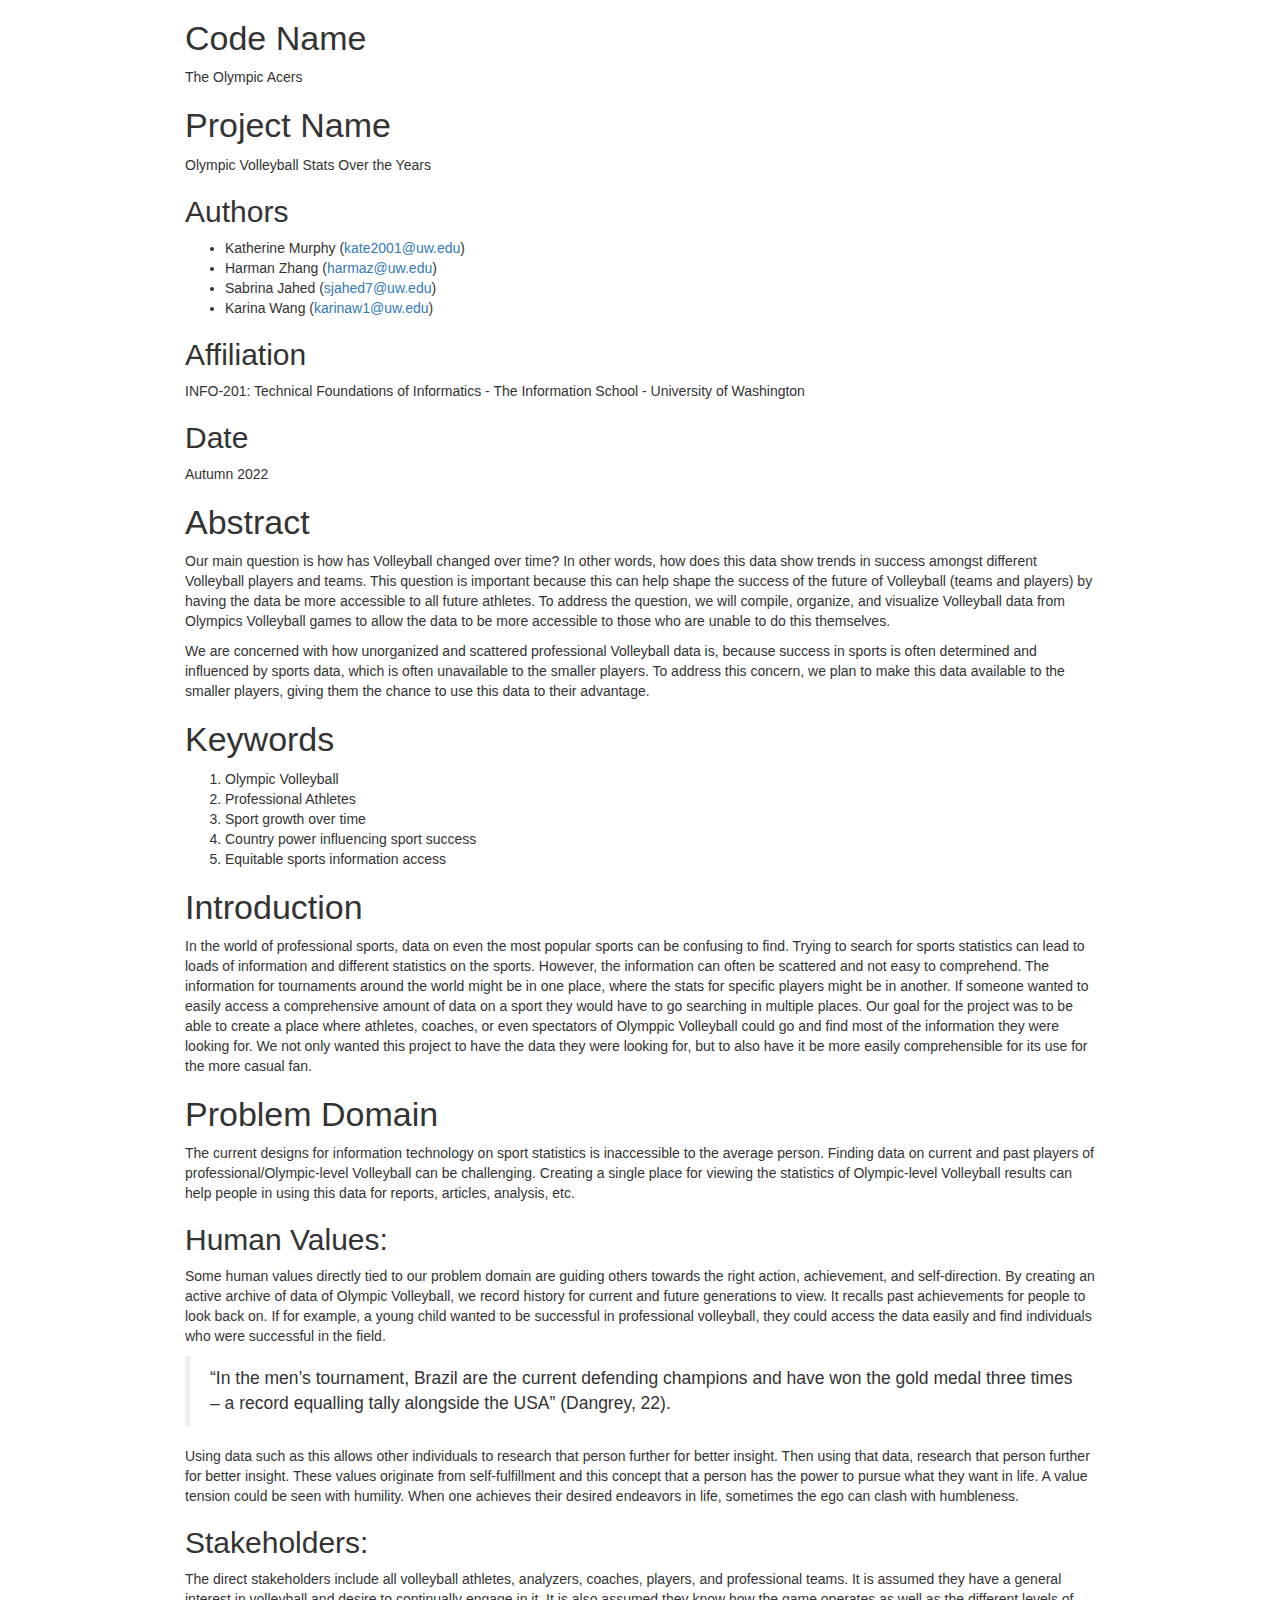
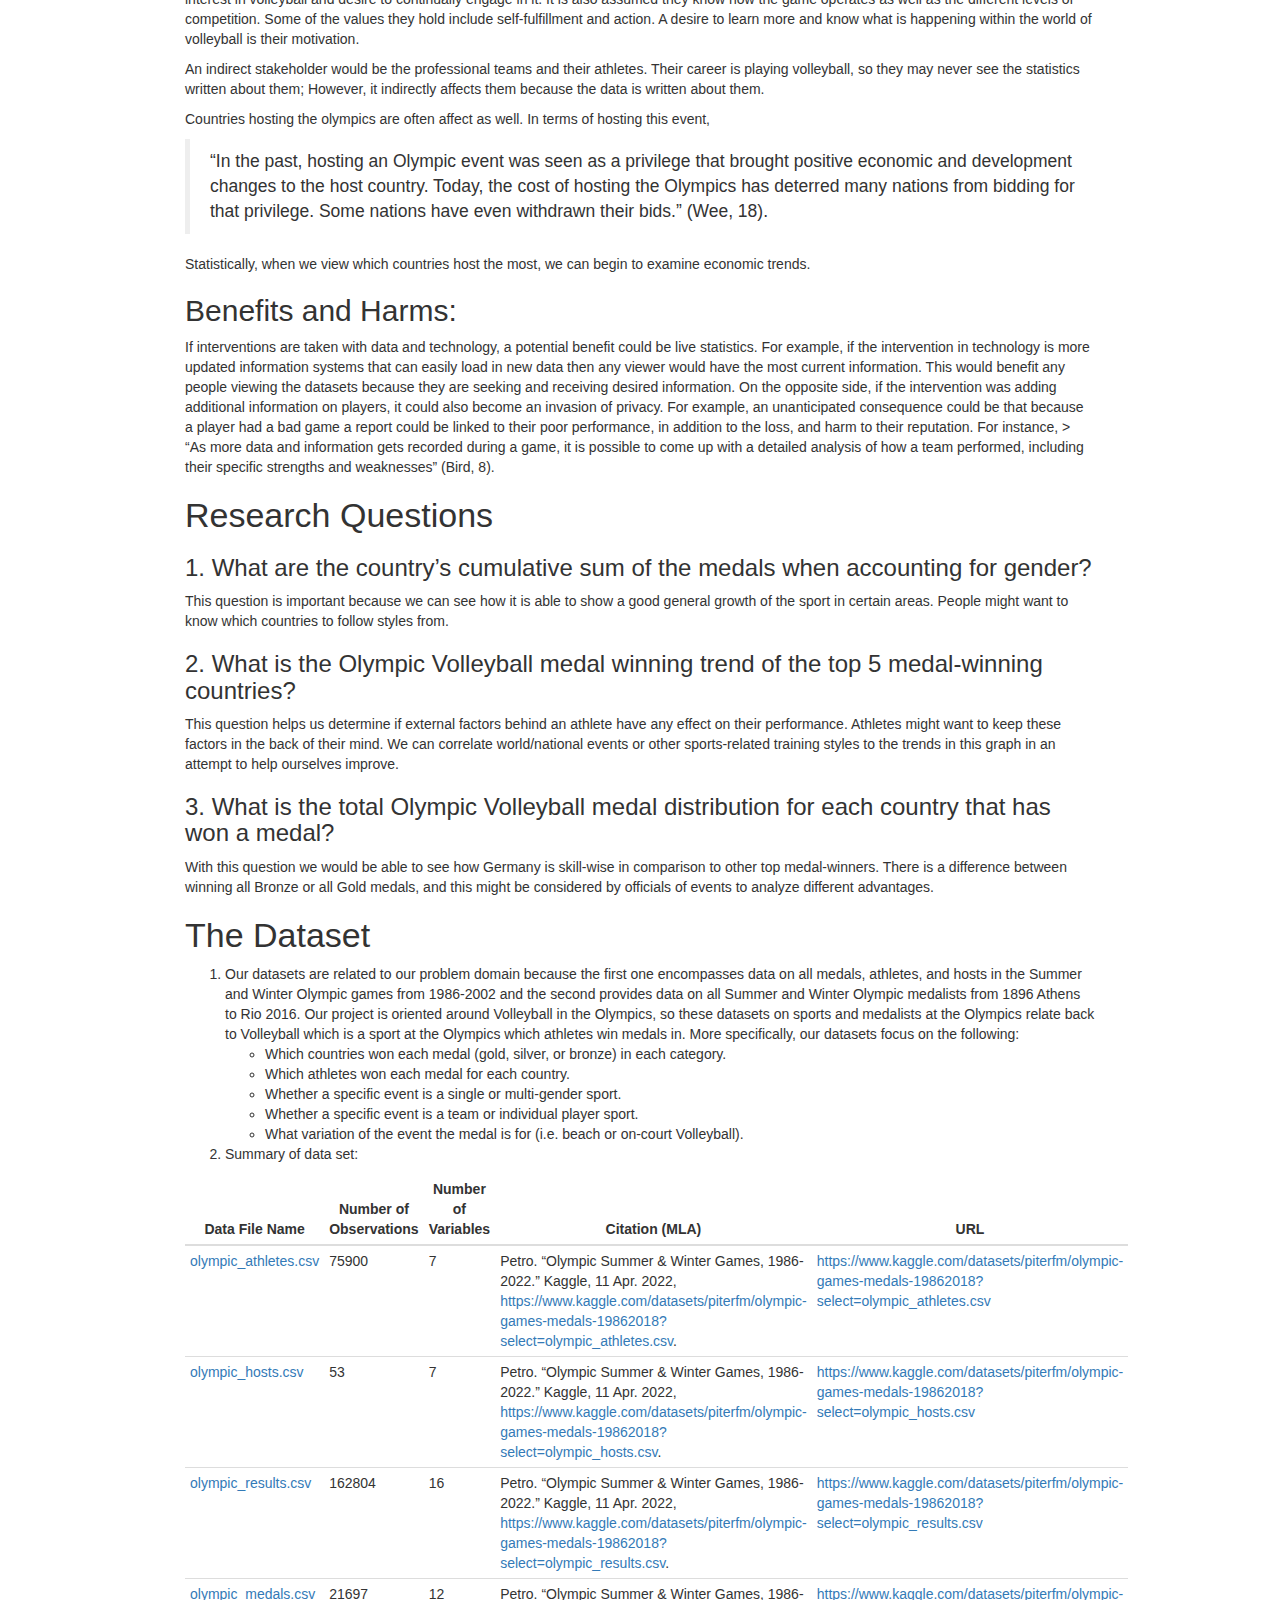
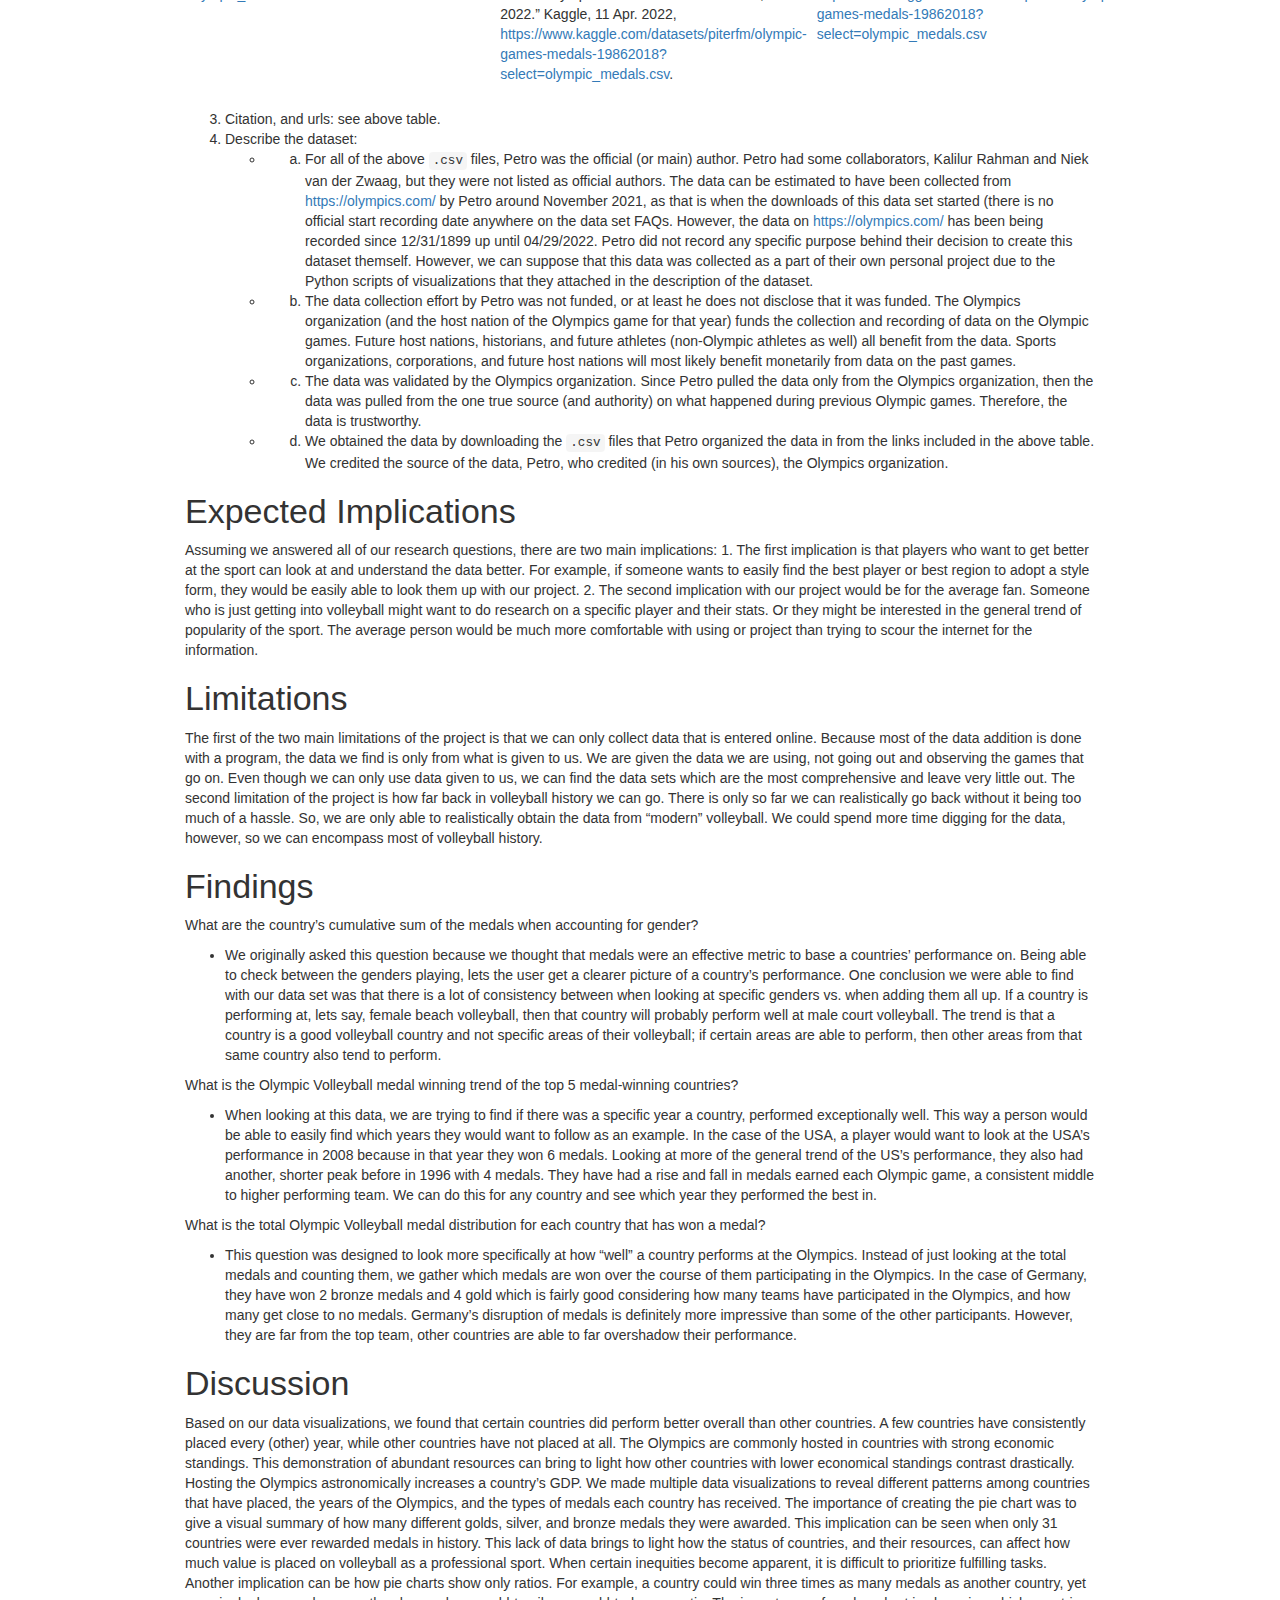
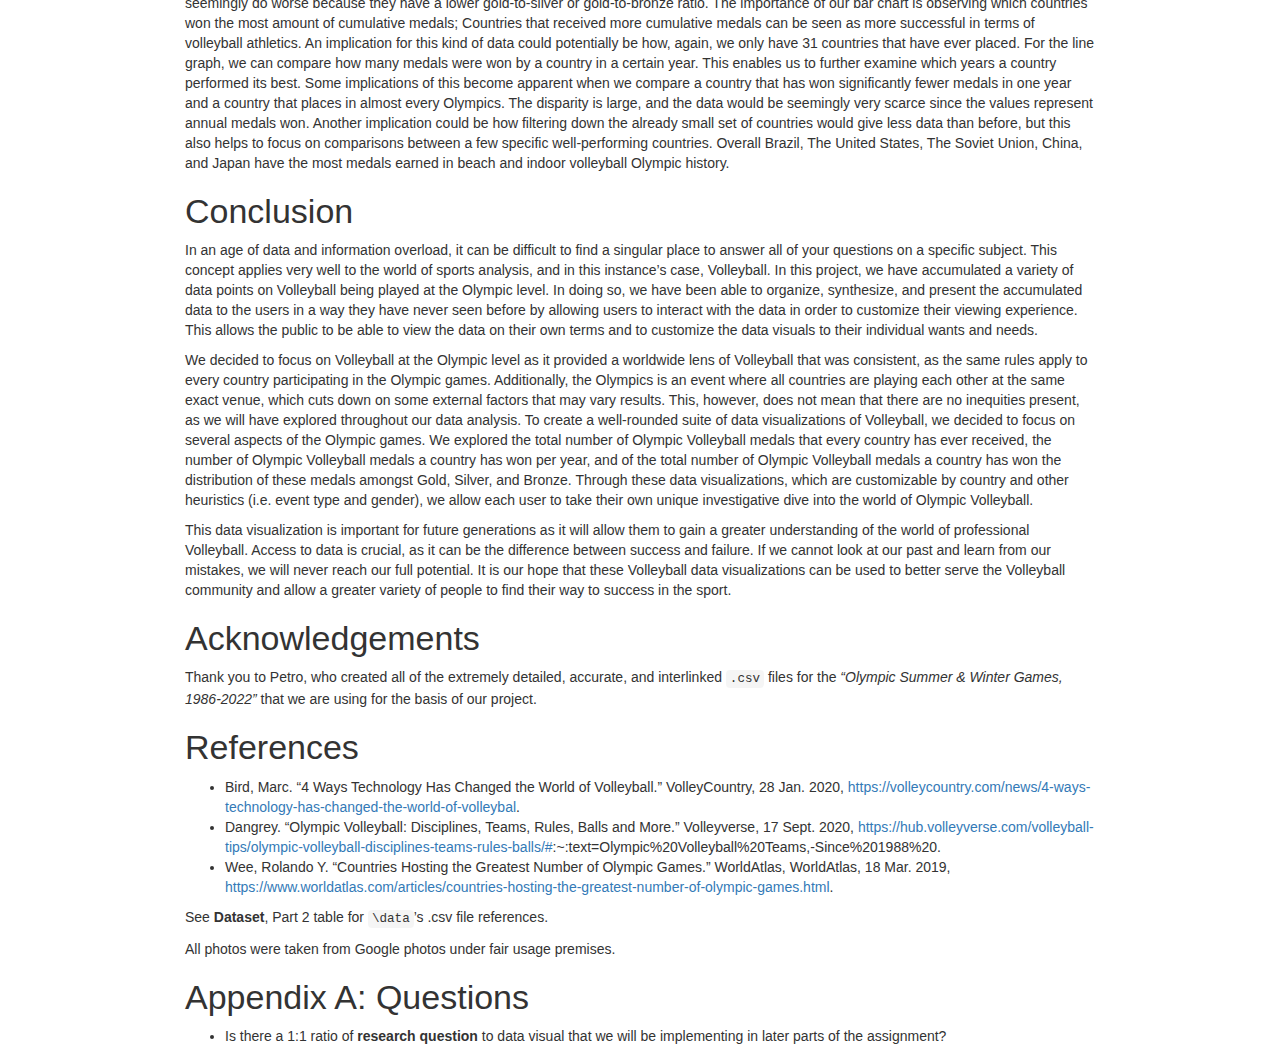
==== commit 03397c9c: "upodated proposal research questions" ====
--- a/docs/p01-proposal.html
+++ b/docs/p01-proposal.html
@@ -503,22 +503,29 @@
 </div>
 <div id="research-questions" class="section level1">
 <h1>Research Questions</h1>
-<div id="what-are-the-countrys-cumulative-sum-of-the-medals-when-accounting-for-gender-and-discipline" class="section level2">
-<h2>1. What are the country’s cumulative sum of the medals when
-accounting for gender, and discipline?</h2>
+<div id="what-are-the-countrys-cumulative-sum-of-the-medals-when-accounting-for-gender" class="section level3">
+<h3>1. What are the country’s cumulative sum of the medals when
+accounting for gender?</h3>
 <p>This question is important because we can see how it is able to show
 a good general growth of the sport in certain areas. People might want
-to know which countries to follow styles from. ## 2. What is the medal
-winning trend of the USA? This question helps us determine if external
-factors behind an athlete have any effect on their performance. Athletes
-might want to keep these factors in the back of their mind. We can
-correlate world/national events or other sports-related training styles
-to the trends in this graph in an attempt to help ourselves improve. ##
-3. What is the total medal distribution of medals of Germany? With this
-question we would be able to see how Germany is skill-wise in comparison
-to other top medal-winners. There is a difference between winning all
-Bronze or all Gold medals, and this might be considered by officials of
-events to analyze different advantages.</p>
+to know which countries to follow styles from.</p>
+</div>
+<div id="what-is-the-olympic-volleyball-medal-winning-trend-of-the-top-5-medal-winning-countries" class="section level3">
+<h3>2. What is the Olympic Volleyball medal winning trend of the top 5
+medal-winning countries?</h3>
+<p>This question helps us determine if external factors behind an
+athlete have any effect on their performance. Athletes might want to
+keep these factors in the back of their mind. We can correlate
+world/national events or other sports-related training styles to the
+trends in this graph in an attempt to help ourselves improve.</p>
+</div>
+<div id="what-is-the-total-olympic-volleyball-medal-distribution-for-each-country-that-has-won-a-medal" class="section level3">
+<h3>3. What is the total Olympic Volleyball medal distribution for each
+country that has won a medal?</h3>
+<p>With this question we would be able to see how Germany is skill-wise
+in comparison to other top medal-winners. There is a difference between
+winning all Bronze or all Gold medals, and this might be considered by
+officials of events to analyze different advantages.</p>
 </div>
 </div>
 <div id="the-dataset" class="section level1">
